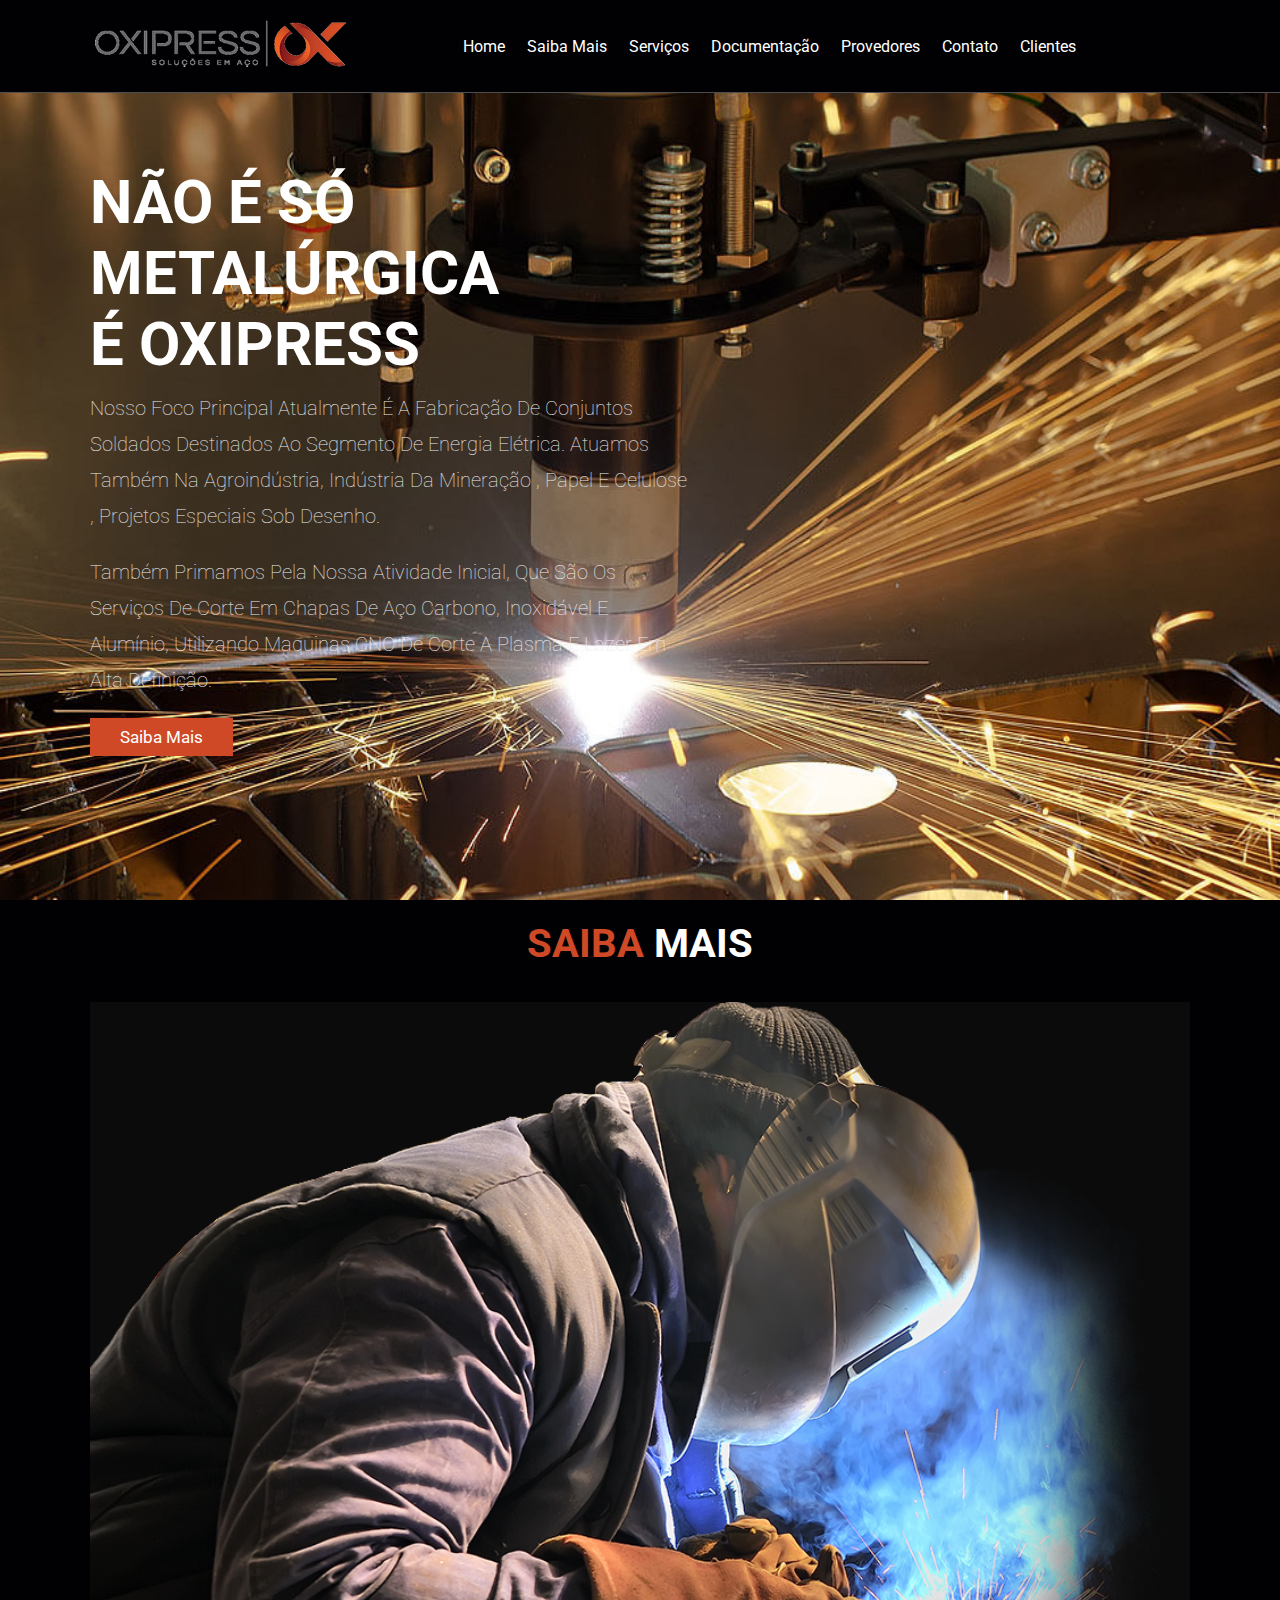
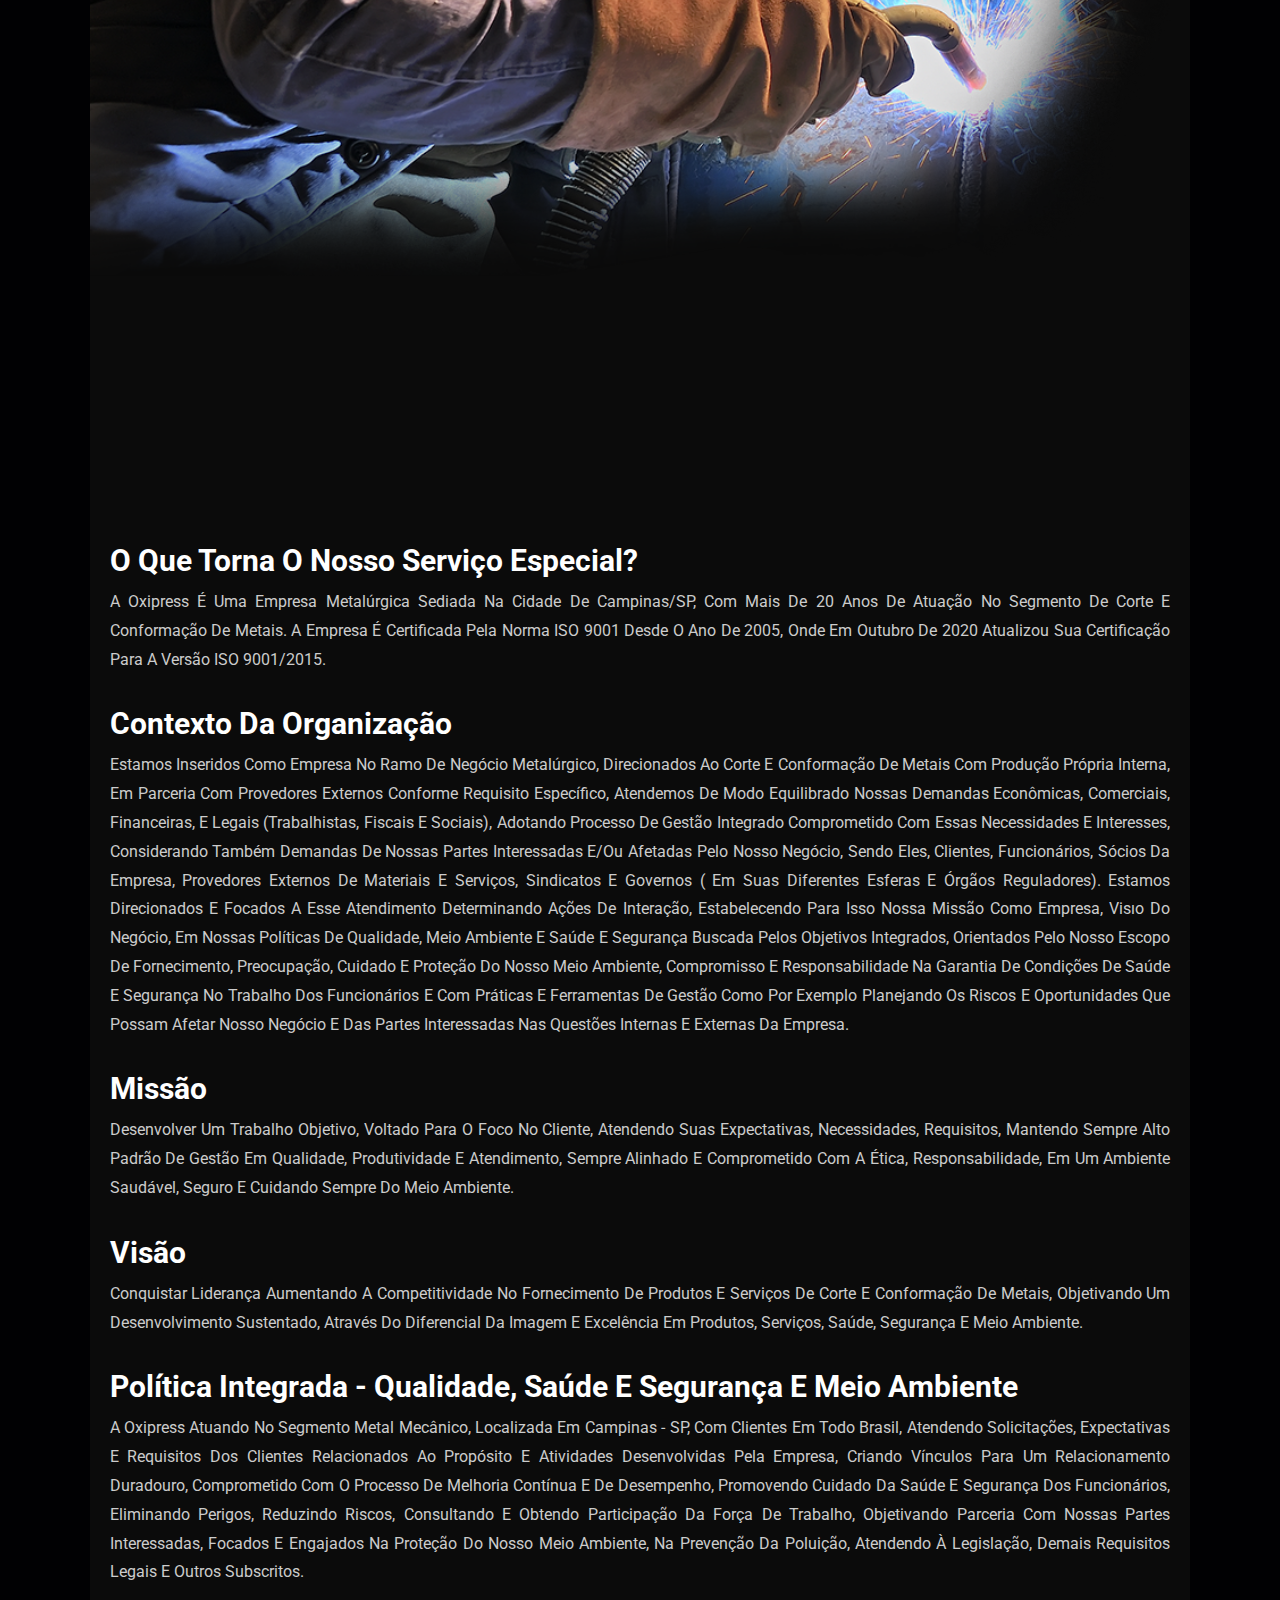
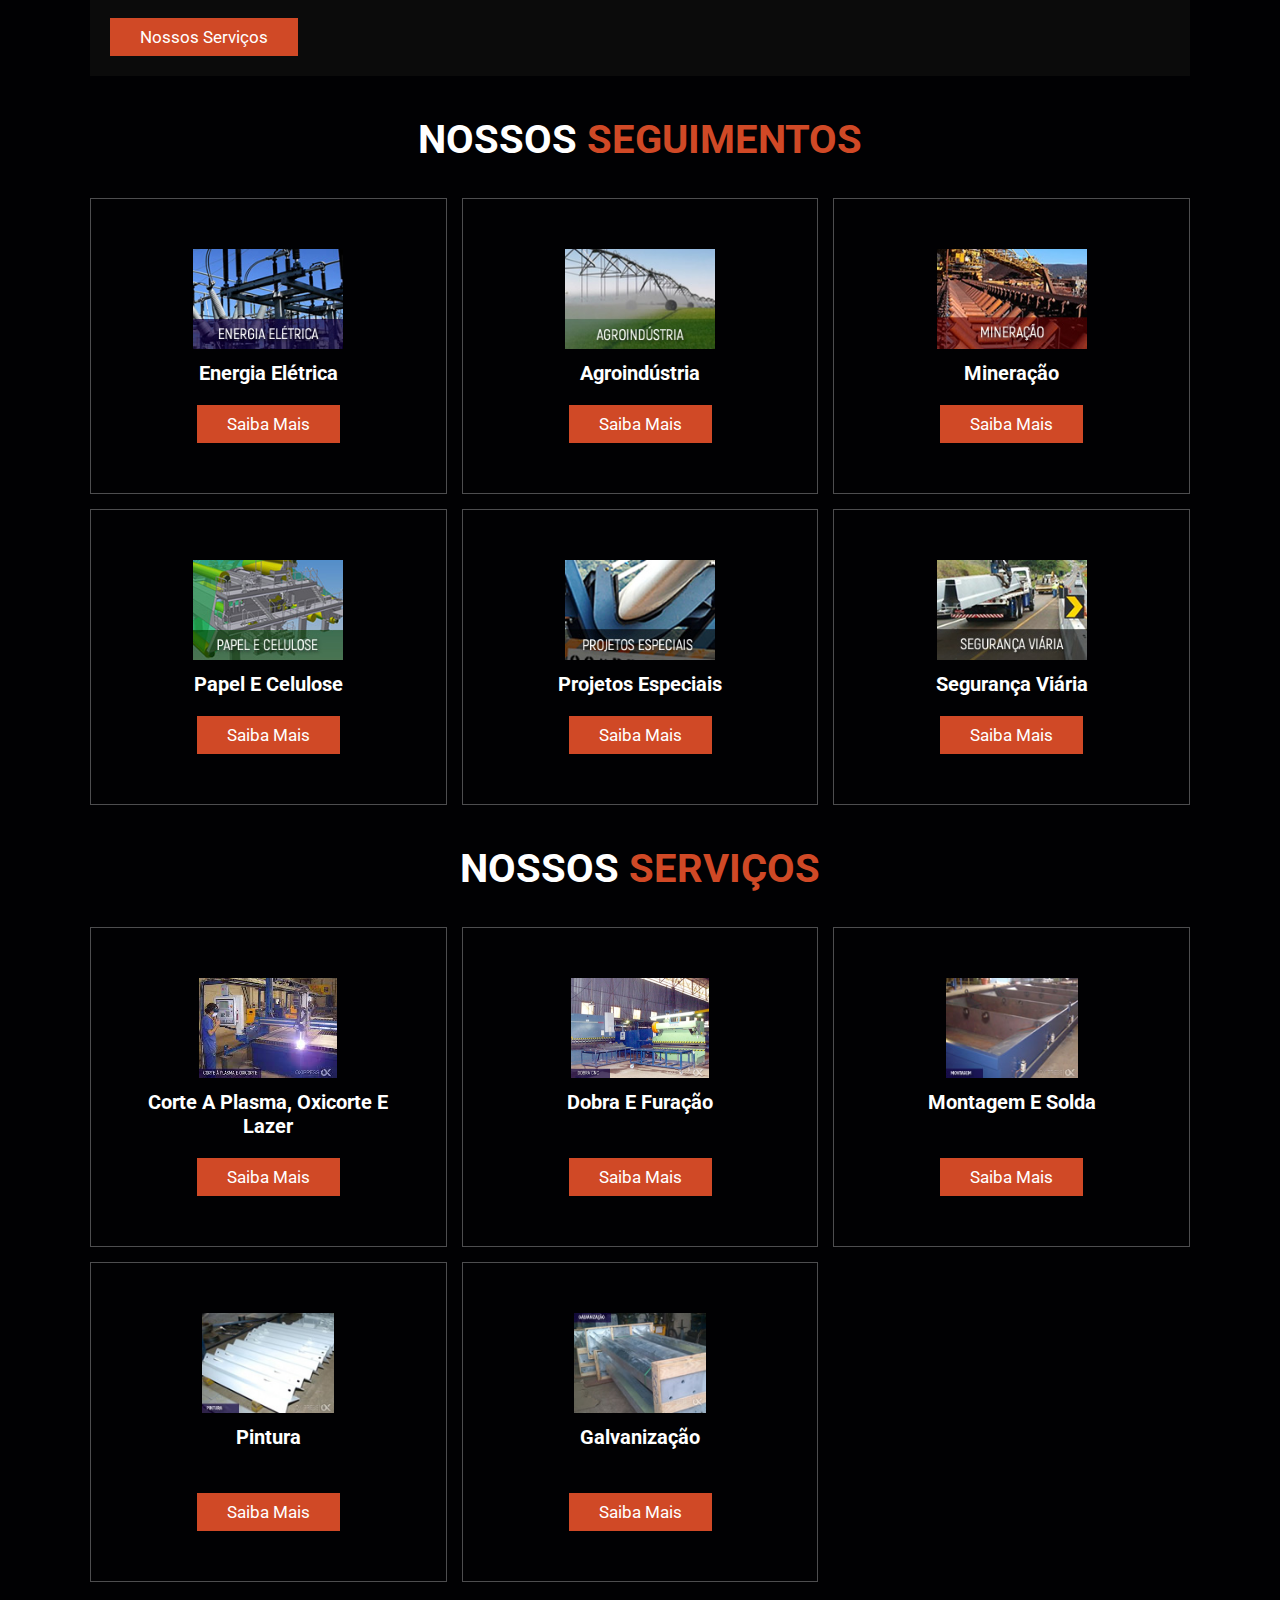
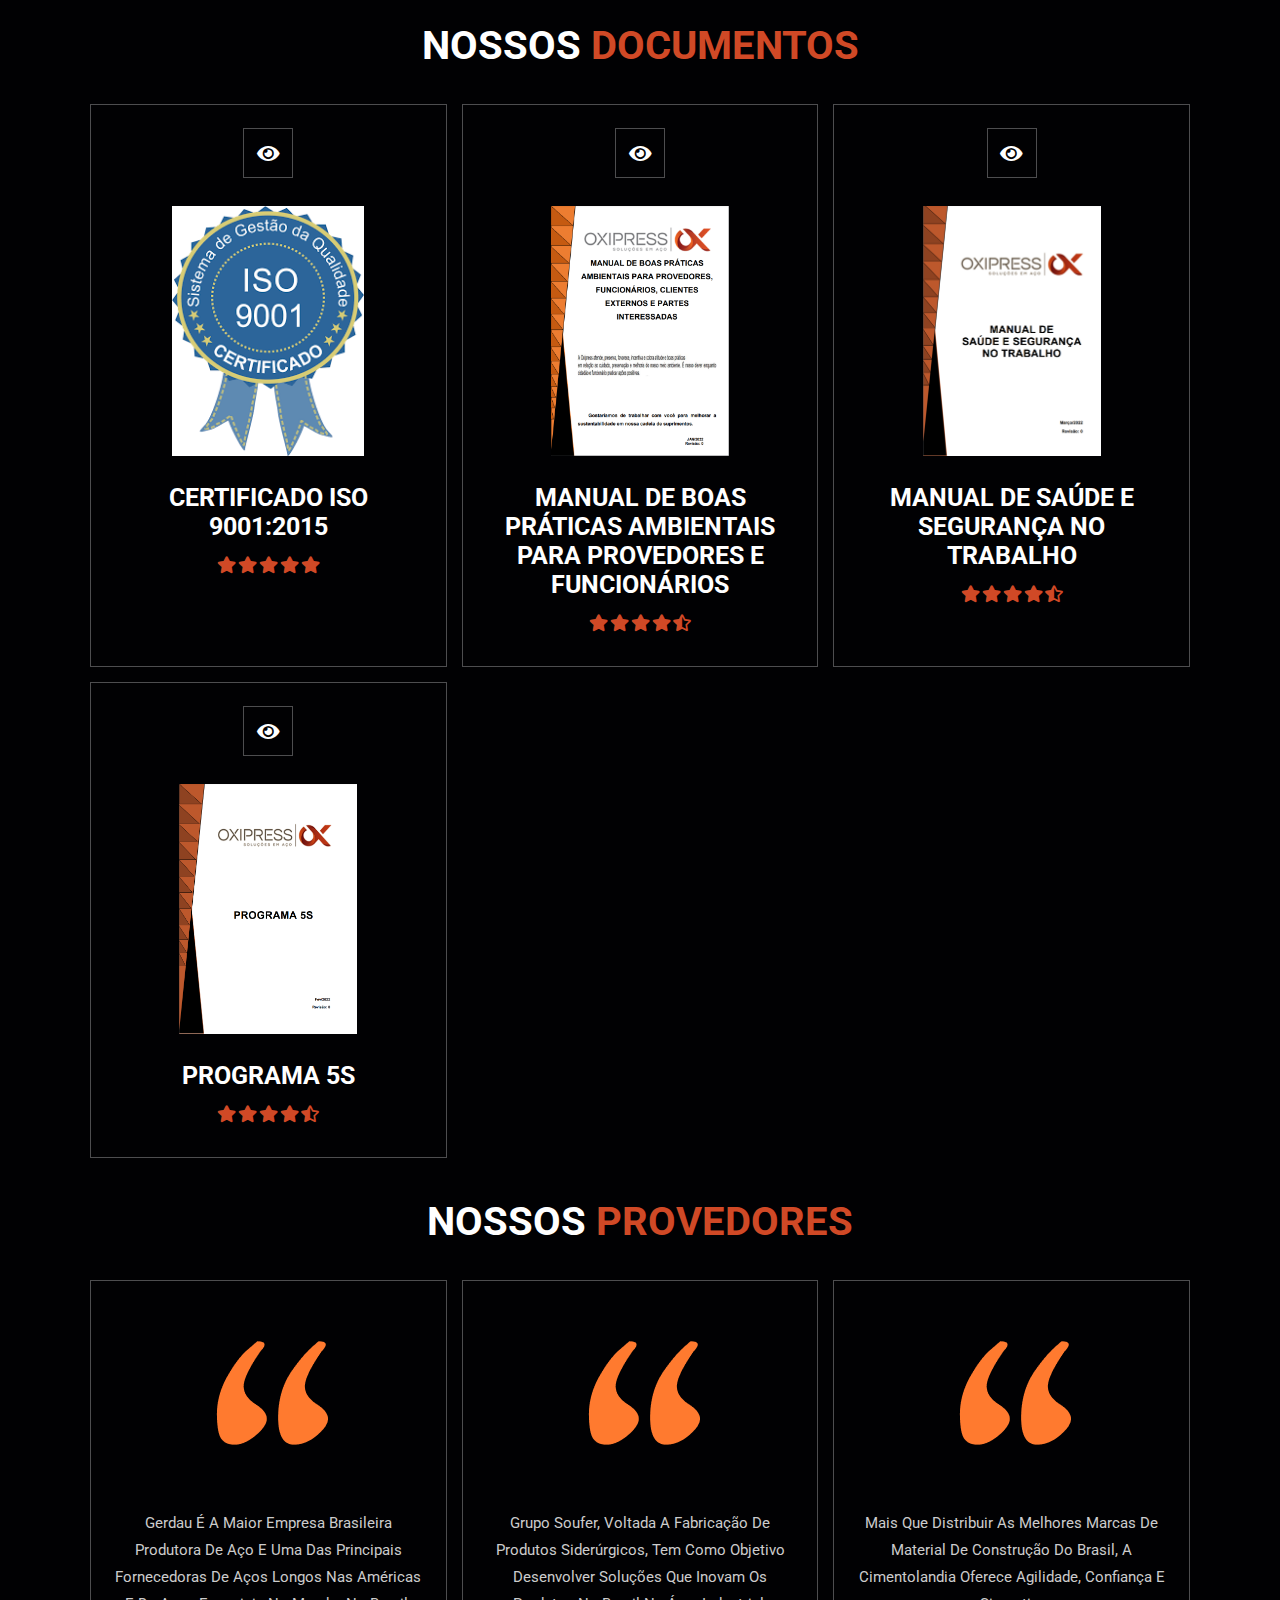
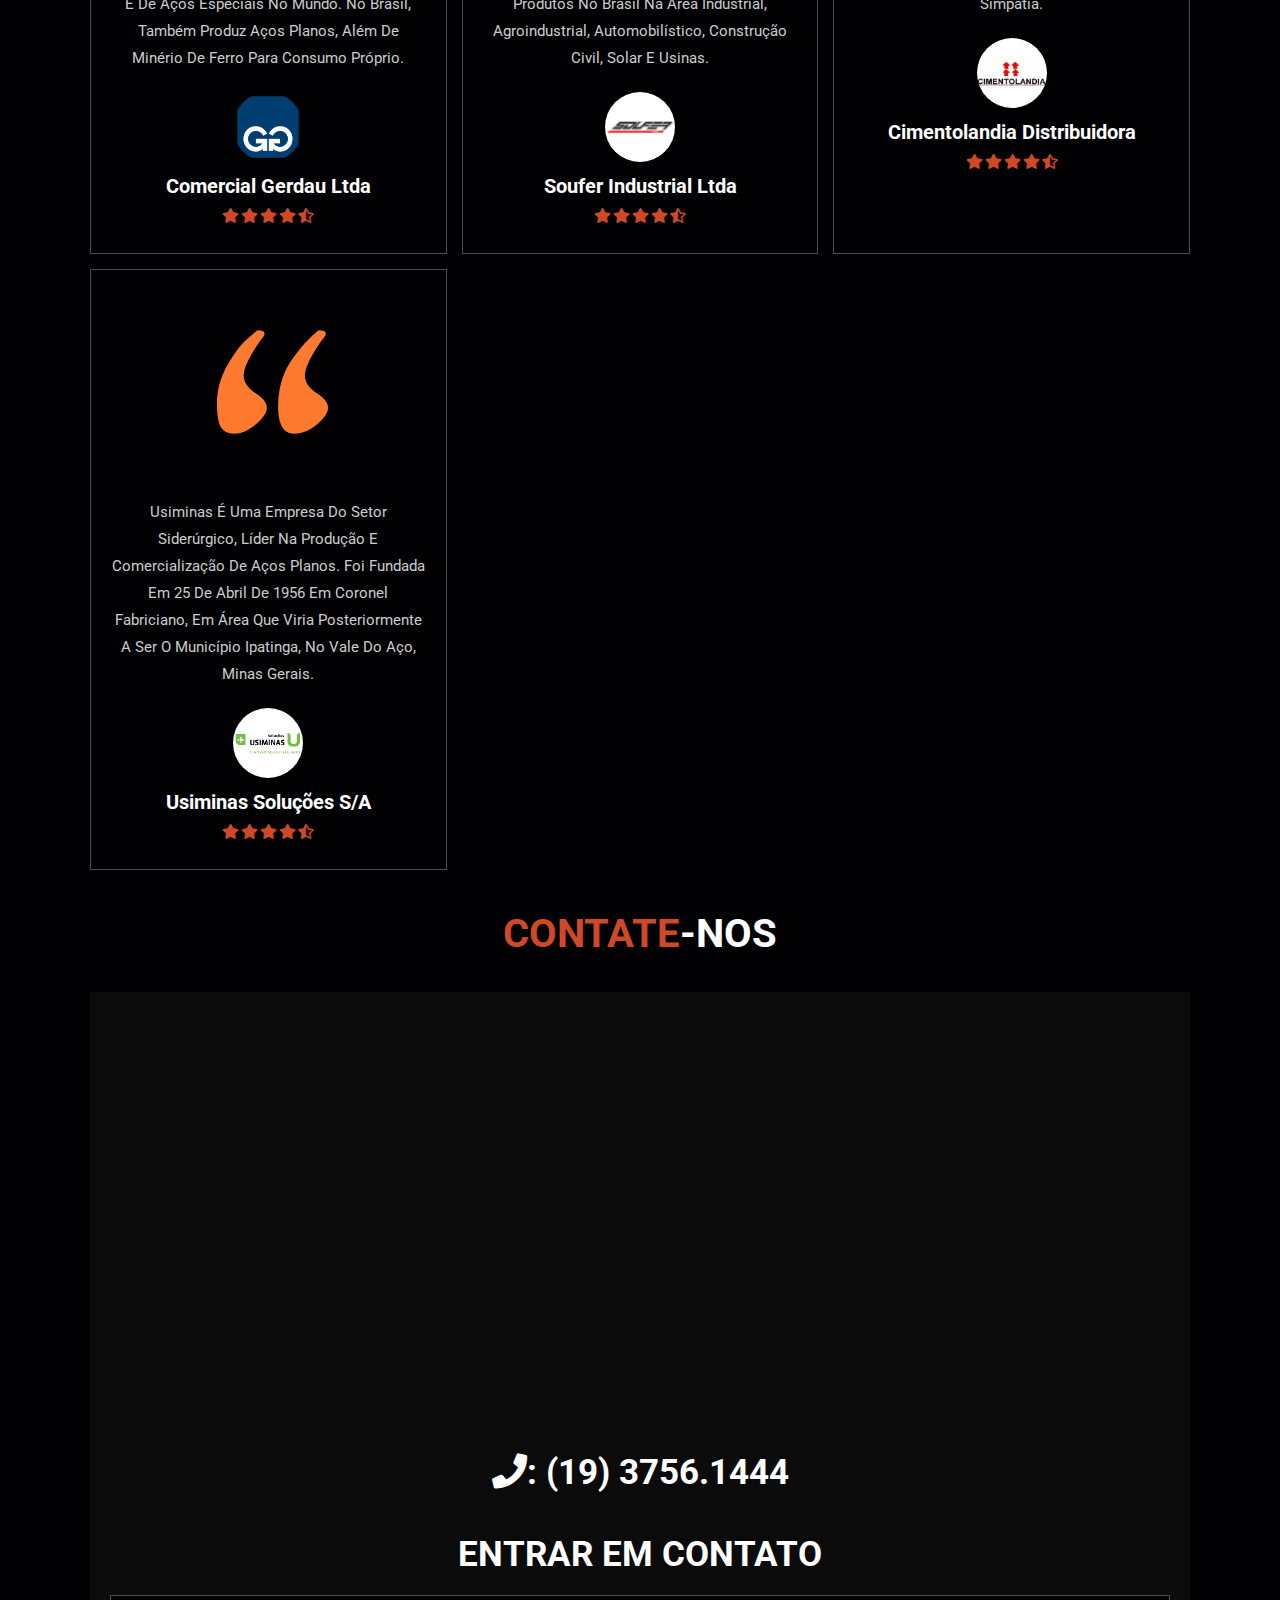
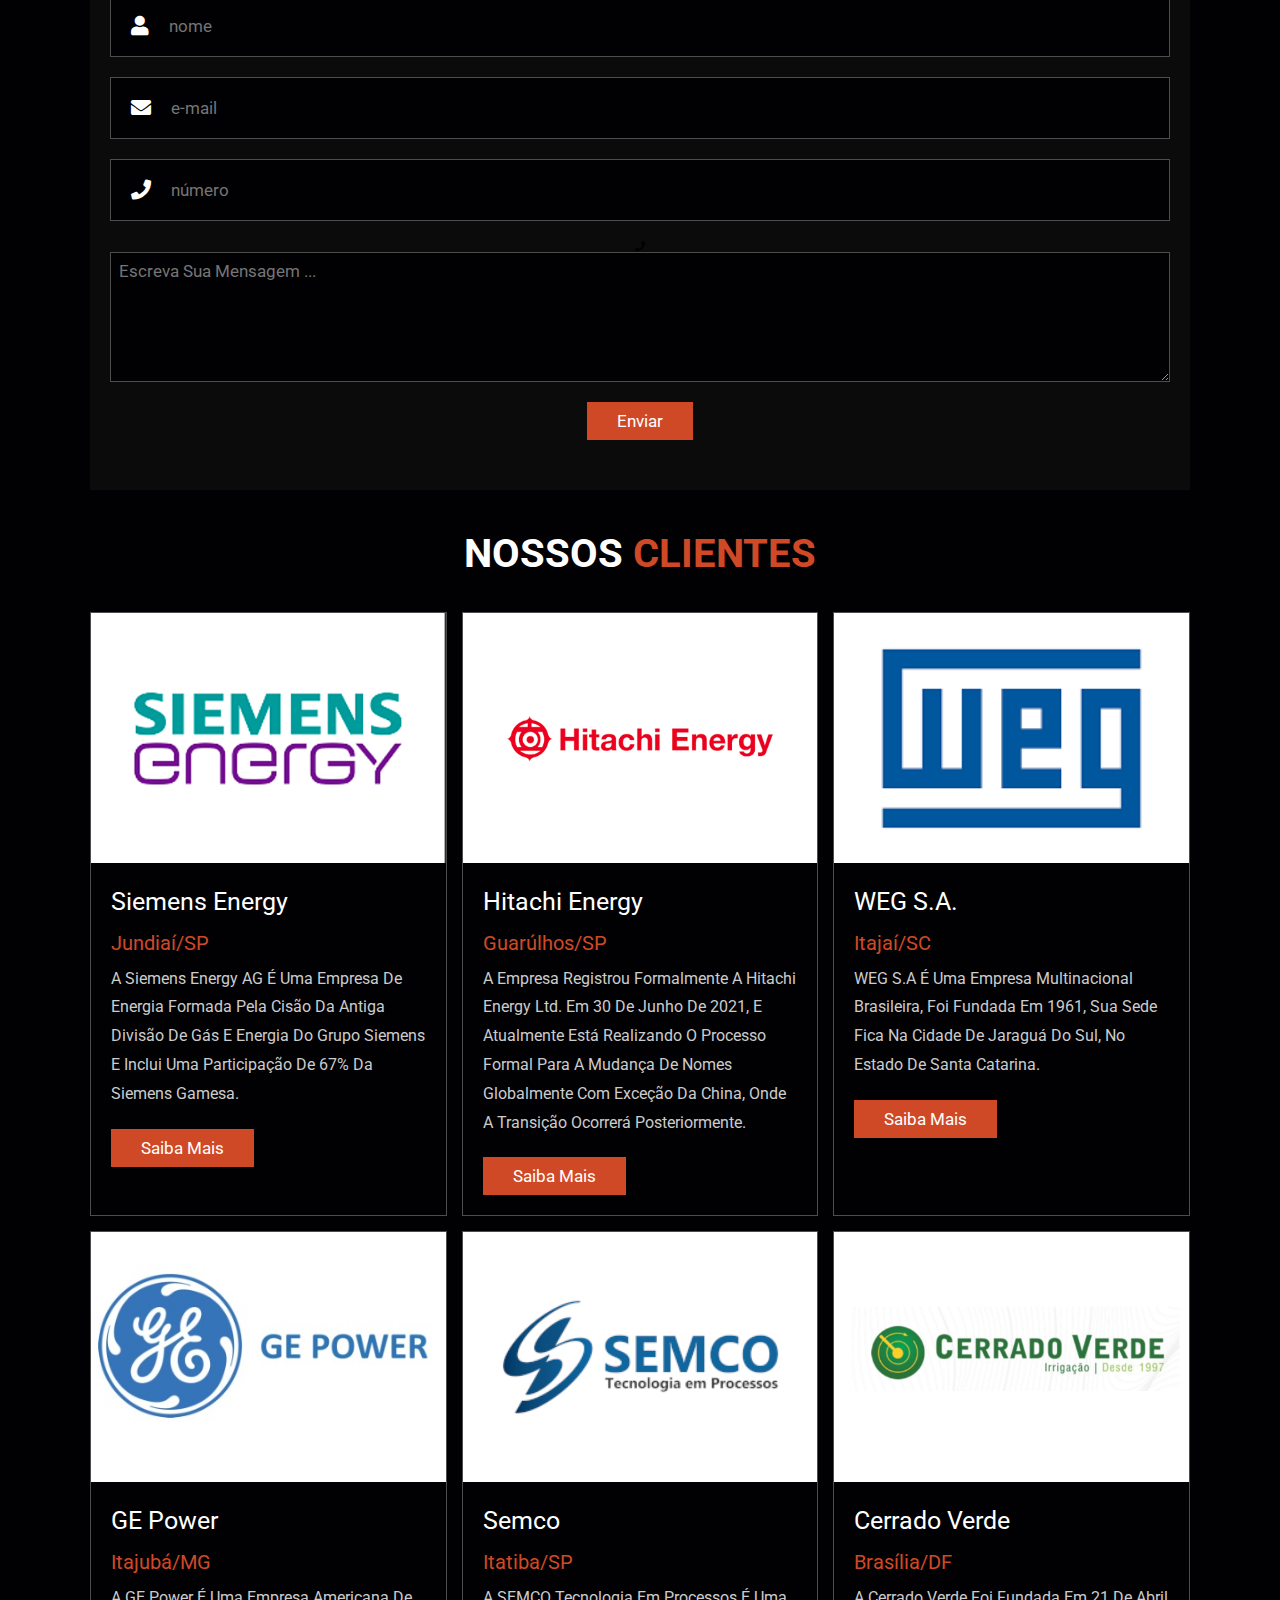
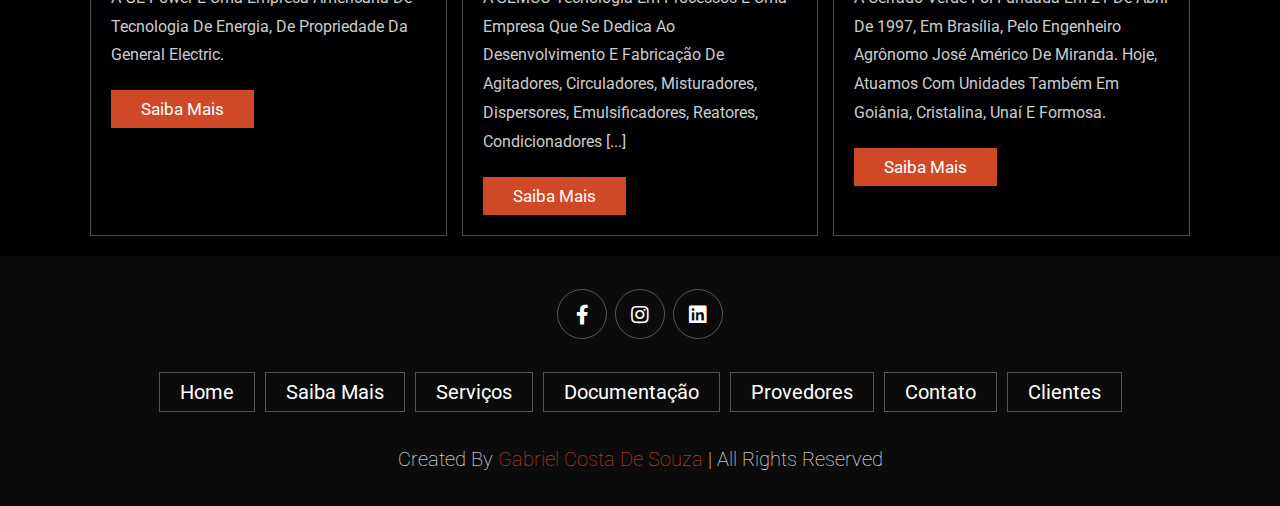
==== index.html @ e3422cf3 "Update index.html" ====
<!DOCTYPE html>
<html lang="pt-br">
<head>
    <meta charset="UTF-8">
    <meta http-equiv="X-UA-Compatible" content="IE=edge">
    <meta name="viewport" content="width=device-width, initial-scale=1.0">
    <title>Oxipress | Soluções em Aços</title>

    <!-- font awesome cdn link  -->
    <link rel="stylesheet" href="https://cdnjs.cloudflare.com/ajax/libs/font-awesome/5.15.4/css/all.min.css">

    <!-- custom css file link  -->
    <link rel="stylesheet" href="css/style.css">

    <!-- icon page -->
    <link rel="shortcut icon" type="image/x-icon" href="images/favicon.ico">
</head>
<body>
    
<!-- header section starts  -->
<header class="header">
    <a href="#home" class="logo">
        <img src="images/logo.png" alt="">
    </a>
    <nav class="navbar">
        <a href="#home">home</a>
        <a href="#about">saiba mais</a>
        <a href="#menu">serviços</a>
        <a href="#products">documentação</a>
        <a href="#review">provedores</a>
        <a href="#contact">contato</a>
        <a href="#blogs">clientes</a>
    </nav>
    <div class="icons">
        <div class="fas fa-bars" id="menu-btn"></div>
    </div>
</header>
<!-- header section ends -->

<!-- home section starts  -->
<section class="home" id="home">
    <div class="content">
        <br><br>
        <h3>Não é só metalúrgica<br>é Oxipress</h3>
        <p>Nosso foco principal atualmente é a fabricação de conjuntos soldados destinados ao segmento de Energia Elétrica. Atuamos também na agroindústria, indústria da mineração , papel e celulose , projetos especiais sob desenho.</p>
        <p>Também primamos pela nossa atividade inicial, que são os serviços de corte em chapas de aço carbono, inoxidável e alumínio, utilizando maquinas CNC de corte a plasma e lazer em alta definição.</p>
        <a href="#about" class="btn">Saiba mais</a>
    </div>
</section>
<!-- home section ends -->

<!-- about section starts  -->
<section class="about" id="about">
    <h1 class="heading"> <span>Saiba</span> mais </h1>
    <div class="row">
        <div class="image">
            <img src="images/about-img.jpeg" alt="">
        </div>
        <div class="content">
            <h3>o que torna o nosso serviço especial?</h3>
            <p>A Oxipress é uma empresa metalúrgica sediada na cidade de Campinas/SP, com mais de 20 anos de atuação no segmento de corte e conformação de metais. A empresa é certificada pela Norma ISO 9001 desde o ano de 2005, onde em Outubro de 2020 atualizou sua certificação para a versão ISO 9001/2015.</p>
            <br><br>
            <h3>Contexto da Organização</h3>
            <p>Estamos Inseridos Como Empresa No Ramo De Negócio Metalúrgico, Direcionados Ao Corte E Conformação De Metais Com Produção Própria Interna, Em Parceria Com Provedores Externos Conforme Requisito Específico, Atendemos De Modo Equilibrado Nossas Demandas Econômicas, Comerciais, Financeiras, E Legais (Trabalhistas, Fiscais E Sociais), Adotando Processo De Gestão Integrado Comprometido Com Essas Necessidades E Interesses, Considerando Também Demandas De Nossas Partes Interessadas E/Ou Afetadas Pelo Nosso Negócio, Sendo Eles, Clientes, Funcionários, Sócios Da Empresa, Provedores Externos De Materiais E Serviços, Sindicatos E Governos ( Em Suas Diferentes Esferas E Órgãos Reguladores). Estamos Direcionados E Focados A Esse Atendimento Determinando Ações De Interação, Estabelecendo Para Isso Nossa Missão Como Empresa, Visıo Do Negócio, Em Nossas Políticas De Qualidade, Meio Ambiente E Saúde E Segurança Buscada Pelos Objetivos Integrados, Orientados Pelo Nosso Escopo De Fornecimento, Preocupação, Cuidado E Proteção Do Nosso Meio Ambiente, Compromisso E Responsabilidade Na Garantia De Condições De Saúde E Segurança No Trabalho Dos Funcionários E Com Práticas E Ferramentas De Gestão Como Por Exemplo Planejando Os Riscos E Oportunidades Que Possam Afetar Nosso Negócio E Das Partes Interessadas Nas Questões Internas E Externas Da Empresa.</p>
            <br><br>
            <h3>Missão</h3>
            <p>Desenvolver um trabalho objetivo, voltado para o foco no cliente, atendendo suas expectativas, necessidades, requisitos, mantendo sempre alto padrão de gestão em qualidade, produtividade e atendimento, sempre alinhado e comprometido com a ética, responsabilidade, em um ambiente saudável, seguro e cuidando sempre do meio ambiente.</p>
            <br><br>
            <h3>Visão</h3>
            <p>Conquistar liderança aumentando a competitividade no fornecimento de produtos e serviços de corte e conformação de metais, objetivando um desenvolvimento sustentado, através do diferencial da imagem e excelência em produtos, serviços, saúde, segurança e meio ambiente.</p>
            <br><br>
            <h3>Política Integrada - Qualidade, Saúde e Segurança e Meio Ambiente</h3>
                <p>A Oxipress atuando no segmento metal mecânico, localizada em Campinas - SP, com clientes em todo Brasil, atendendo solicitações, expectativas e requisitos dos clientes relacionados ao propósito e atividades desenvolvidas pela empresa, criando vínculos para um relacionamento duradouro, comprometido com o processo de melhoria contínua e de desempenho, promovendo cuidado da Saúde e Segurança dos funcionários, eliminando perigos, reduzindo riscos, consultando e obtendo participação da força de trabalho, objetivando parceria com nossas Partes interessadas, focados e engajados na proteção do nosso meio ambiente, na prevenção da poluição, atendendo à legislação, demais requisitos legais e outros subscritos.</p>
            <br>
            <a href="#menu" class="btn">Nossos Serviços</a>
        </div>
    </div>
</section>
<!-- about section ends -->

<!-- menu section starts  -->
<section class="menu" id="">
    <h1 class="heading"> Nossos <span>Seguimentos</span> </h1>
    <div class="box-container">
        <div class="box">
            <img src="images/menu-1.png" alt="">
            <h3>Energia Elétrica</h3>
            <a href="./pages/seguimentos/energia-eletrica/index.html" class="btn">Saiba Mais</a>
        </div>
        <div class="box">
            <img src="images/menu-2.png" alt="">
            <h3>Agroindústria</h3>
            <a href="./pages/seguimentos/agroindustria/index.html" class="btn">Saiba Mais</a>
        </div>
        <div class="box">
            <img src="images/menu-3.png" alt="">
            <h3>Mineração</h3>
            <a href="./pages/seguimentos/mineracao/index.html" class="btn">Saiba Mais</a>
        </div>
        <div class="box">
            <img src="images/menu-4.png" alt="">
            <h3>Papel e Celulose</h3>
            <a href="./pages/seguimentos/papel-celulose/index.html" class="btn">Saiba Mais</a>
        </div>
        <div class="box">
            <img src="images/menu-5.png" alt="">
            <h3>Projetos Especiais</h3>
            <a href="./pages/seguimentos/projetos-especiais/index.html" class="btn">Saiba Mais</a>
        </div>
        <div class="box">
            <img src="images/menu-6.png" alt="">
            <h3>Segurança Viária</h3>
            <a href="./pages/seguimentos/segurança-viaria/index.html" class="btn">Saiba Mais</a>
        </div>
    </div>
</section>

<!-- menu section ends -->

<!-- menu section starts  -->
<section class="menu" id="menu">
    <h1 class="heading"> Nossos <span>Serviços</span> </h1>
    <div class="box-container">
        <div class="box">
            <img src="images/service-1.jpeg" alt="">
            <h3>Corte a Plasma, Oxicorte e Lazer</h3>
            <a href="./pages/serviços/cortes/index.html" class="btn">Saiba Mais</a>
        </div>
        <div class="box">
            <img src="images/service-2.jpeg" alt="">
            <h3>Dobra e Furação<br><br></h3>
            <a href="./pages/serviços/dobra-furacao/index.html" class="btn">Saiba Mais</a>
        </div>
        <div class="box">
            <img src="images/service-3.jpeg" alt="">
            <h3>Montagem e Solda<br><br></h3>
            <a href="./pages/serviços/montagem-solda/index.html" class="btn">Saiba Mais</a>
        </div>
        <div class="box">
            <img src="images/service-4.jpeg" alt="">
            <h3>Pintura<br><br></h3>
            <a href="./pages/serviços/pintura/index.html" class="btn">Saiba Mais</a>
        </div>
        <div class="box">
            <img src="images/service-5.jpeg" alt="">
            <h3>Galvanização<br><br></h3>
            <a href="./pages/serviços/galvanizacao/index.html" class="btn">Saiba Mais</a>
        </div>
    </div>
</section>

<!-- menu section ends -->

<section class="products" id="products">
    <h1 class="heading"> Nossos <span>Documentos</span> </h1>
    <div class="box-container">
        <div class="box">
            <div class="icons">
                <a href="./src/CERTIFICADO ISO 9001-2015.pdf" target="_blank" class="fas fa-eye"></a>
            </div>
            <div class="image">
                <img src="images/product-4.png" alt="">
            </div>
            <div class="content">
                <h3>CERTIFICADO ISO 9001:2015</h3>
                <div class="stars">
                    <i class="fas fa-star"></i>
                    <i class="fas fa-star"></i>
                    <i class="fas fa-star"></i>
                    <i class="fas fa-star"></i>
                    <i class="fas fa-star"></i>
                </div>
            </div>
        </div>
        <div class="box">
            <div class="icons">
                <a href="./src/MANUAL DE BOAS PRÁTICAS AMBIENTAIS PARA PROVEDORES E FUNCIONÁRIOS.PDF" target="_blank" class="fas fa-eye"></a>
            </div>
            <div class="image">
                <img src="images/product-1.png" alt="">
            </div>
            <div class="content">
                <h3>MANUAL DE BOAS PRÁTICAS AMBIENTAIS PARA PROVEDORES E FUNCIONÁRIOS</h3>
                <div class="stars">
                    <i class="fas fa-star"></i>
                    <i class="fas fa-star"></i>
                    <i class="fas fa-star"></i>
                    <i class="fas fa-star"></i>
                    <i class="fas fa-star-half-alt"></i>
                </div>
            </div>
        </div>
        <div class="box">
            <div class="icons">
                <a href="./src/MANUAL DE SAÚDE E SEGURANÇA NO TRABALHO.PDF" target="_blank" class="fas fa-eye"></a>
            </div>
            <div class="image">
                <img src="images/product-2.png" alt="">
            </div>
            <div class="content">
                <h3>MANUAL DE SAÚDE E SEGURANÇA NO TRABALHO</h3>
                <div class="stars">
                    <i class="fas fa-star"></i>
                    <i class="fas fa-star"></i>
                    <i class="fas fa-star"></i>
                    <i class="fas fa-star"></i>
                    <i class="fas fa-star-half-alt"></i>
                </div>
            </div>
        </div>
        <div class="box">
            <div class="icons">
                <a href="./src/PROGRAMA 5S.PDF" target="_blank" class="fas fa-eye"></a>
            </div>
            <div class="image">
                <img src="images/product-3.png" alt="">
            </div>
            <div class="content">
                <h3>PROGRAMA 5S</h3>
                <div class="stars">
                    <i class="fas fa-star"></i>
                    <i class="fas fa-star"></i>
                    <i class="fas fa-star"></i>
                    <i class="fas fa-star"></i>
                    <i class="fas fa-star-half-alt"></i>
                </div>
            </div>
        </div>
    </div>
</section>

<!-- review section starts  -->

<section class="review" id="review">
    <h1 class="heading"> Nossos <span>Provedores</span> </h1>
    <div class="box-container">
        <div class="box">
            <img src="images/quote-img.png" alt="" class="quote">
            <p>Gerdau é a maior empresa brasileira produtora de aço e uma das principais fornecedoras de aços longos nas américas e de aços especiais no mundo. No Brasil, também produz aços planos, além de minério de ferro para consumo próprio.</p>
            <a href="https://mais.gerdau.com.br/" target="_blank"><img  src="images/pic-1.png" class="user" alt=""></a>
            <a href="https://mais.gerdau.com.br/" target="_blank"><h3>comercial gerdau Ltda</h3></a>
            <div class="stars">
                <i class="fas fa-star"></i>
                <i class="fas fa-star"></i>
                <i class="fas fa-star"></i>
                <i class="fas fa-star"></i>
                <i class="fas fa-star-half-alt"></i>
            </div>
        </div>
        <div class="box">
            <img src="images/quote-img.png" alt="" class="quote">
            <p>Grupo Soufer, voltada a fabricação de produtos siderúrgicos, tem como objetivo desenvolver soluções que inovam os produtos no Brasil na área industrial, agroindustrial, automobilístico, construção civil, solar e usinas.</p>
            <a href="https://www.soufer.com.br/" target="_blank"><img src="images/pic-2.png" class="user" alt=""></a>
            <a href="https://www.soufer.com.br/" target="_blank"><h3>Soufer Industrial Ltda</h3></a>
            <div class="stars">
                <i class="fas fa-star"></i>
                <i class="fas fa-star"></i>
                <i class="fas fa-star"></i>
                <i class="fas fa-star"></i>
                <i class="fas fa-star-half-alt"></i>
            </div>
        </div>
        <div class="box">
            <img src="images/quote-img.png" alt="" class="quote">
            <p>Mais que distribuir as melhores marcas de material de construção do Brasil, a Cimentolandia oferece agilidade, confiança e simpatia.</p>
            <a href="https://www.cimentolandia.com.br/" target="_blank"><img src="images/pic-3.png" class="user" alt=""></a>
            <a href="https://www.cimentolandia.com.br/" target="_blank"><h3>Cimentolandia Distribuidora</h3></a>
            <div class="stars">
                <i class="fas fa-star"></i>
                <i class="fas fa-star"></i>
                <i class="fas fa-star"></i>
                <i class="fas fa-star"></i>
                <i class="fas fa-star-half-alt"></i>
            </div>
        </div>
        <div class="box">
            <img src="images/quote-img.png" alt="" class="quote">
            <p>Usiminas é uma empresa do setor siderúrgico, líder na produção e comercialização de aços planos. Foi fundada em 25 de abril de 1956 em Coronel Fabriciano, em área que viria posteriormente a ser o município Ipatinga, no Vale do Aço, Minas Gerais.</p>
            <a href="https://maissolucoes.usiminas.com/" target="_blank"><img src="images/pic-4.png" class="user" alt=""></a>
            <a href="https://maissolucoes.usiminas.com/" target="_blank"><h3>Usiminas Soluções S/A</h3></a>
            <div class="stars">
                <i class="fas fa-star"></i>
                <i class="fas fa-star"></i>
                <i class="fas fa-star"></i>
                <i class="fas fa-star"></i>
                <i class="fas fa-star-half-alt"></i>
            </div>
        </div>
    </div>
</section>
<!-- review section ends -->

<!-- contact section starts  -->
<section class="contact" id="contact">
    <h1 class="heading"><span>contate</span>-nos</h1>
    <div class="row">
        <iframe src="https://www.google.com/maps/embed?pb=!1m14!1m8!1m3!1d14707.470631355618!2d-47.0557387!3d-22.8443853!3m2!1i1024!2i768!4f13.1!3m3!1m2!1s0x0%3A0x7d245ce27611ceb1!2sOxipress+Corte+A%C3%A7o!5e0!3m2!1spt-BR!2sbr!4v1509716866413" width="100%" height="400" frameborder="0" style="border:0" allowfullscreen=""></iframe>
        <form action="https://formsubmit.co/vendas@oxipress.com.br" method="post">
            <h3><i class="fas fa-phone"></i>: <span>(19) 3756.1444</span><br><hr><br></h3>

            <h3>entrar em <span>CONTATO</span></h3>
            <div class="inputBox">
                <span class="fas fa-user"></span>
                <input type="text" placeholder="nome" required>
            </div>
            <div class="inputBox">
                <span class="fas fa-envelope"></span>
                <input type="text" placeholder="e-mail" required>
            </div>
            <div class="inputBox">
                <span class="fas fa-phone"></span>
                <input type="number" placeholder="número" required>
            </div>
            <div class="textBox">
                <span class="fas fa-phone"></span>
                <textarea name="message" placeholder="escreva sua mensagem ..."></textarea>
            </div>
            <input type="submit" value="enviar" class="btn">
        </form>
    </div>
</section>
<!-- contact section ends -->

<!-- blogs section starts  -->
<section class="blogs" id="blogs">
    <h1 class="heading"> Nossos <span>Clientes</span> </h1>
    <div class="box-container">

        <div class="box">
            <div class="image">
                <img src="images/blog-1.jpeg" alt="">
            </div>
            <div class="content">
                <a href="https://www.siemens-energy.com/global/en.html?gclid=EAIaIQobChMIiN2IjoiB-gIVbBXUAR0iKQRhEAAYASAAEgKbCPD_BwE" class="title">Siemens Energy</a>
                <span>Jundiaí/SP</span>
                <p>A Siemens Energy AG é uma empresa de energia formada pela cisão da antiga divisão de Gás e Energia do Grupo Siemens e inclui uma participação de 67% da Siemens Gamesa.</p>
                <a href="https://www.siemens-energy.com/global/en.html?gclid=EAIaIQobChMIiN2IjoiB-gIVbBXUAR0iKQRhEAAYASAAEgKbCPD_BwE" target="_blank" class="btn">Saiba Mais</a>
            </div>
        </div>
        <div class="box">
            <div class="image">
                <img src="images/blog-2.jpeg" alt="">
            </div>
            <div class="content">
                <a href="https://www.hitachienergy.com/br/pt" class="title">hitachi Energy</a>
                <span>Guarúlhos/SP</span>
                <p>A empresa registrou formalmente a Hitachi Energy Ltd. em 30 de junho de 2021, e atualmente está realizando o processo formal para a mudança de nomes globalmente com exceção da China, onde a transição ocorrerá posteriormente.</p>
                <a href="https://www.hitachienergy.com/br/pt" target="_blank" class="btn">Saiba Mais</a>
            </div>
        </div>
        <div class="box">
            <div class="image">
                <img src="images/blog-3.jpeg" alt="">
            </div>
            <div class="content">
                <a href="https://www.weg.net/institutional/BR/pt/solutions/digital-solutions/solutions" class="title">WEG S.A.</a>
                <span>Itajaí/SC</span>
                <p>WEG S.A é uma empresa multinacional brasileira, foi fundada em 1961, sua sede fica na cidade de Jaraguá do Sul, no estado de Santa Catarina.</p>
                <a href="https://www.weg.net/institutional/BR/pt/solutions/digital-solutions/solutions" target="_blank" class="btn">Saiba Mais</a>
            </div>
        </div>
        <div class="box">
            <div class="image">
                <img src="images/blog-4.jpeg" alt="">
            </div>
            <div class="content">
                <a href="https://www.ge.com/br/" class="title">GE Power</a>
                <span>Itajubá/MG</span>
                <p>A GE Power é uma empresa americana de tecnologia de energia, de propriedade da General Electric.</p>
                <a href="https://www.ge.com/br/" target="_blank" class="btn">Saiba Mais</a>
            </div>
        </div>
        <div class="box">
            <div class="image">
                <img src="images/blog-5.jpeg" alt="">
            </div>
            <div class="content">
                <a href="https://semcoequipamentos.com.br/" class="title">Semco</a>
                <span>Itatiba/SP</span>
                <p>A SEMCO Tecnologia em Processos é uma empresa que se dedica ao desenvolvimento e fabricação de agitadores, circuladores, misturadores, dispersores, emulsificadores, reatores, condicionadores [...]</p>
                <a href="https://semcoequipamentos.com.br/" target="_blank" class="btn">Saiba Mais</a>
            </div>
        </div>
        <div class="box">
            <div class="image">
                <img src="images/blog-6.jpeg" alt="">
            </div>
            <div class="content">
                <a href="https://cerradoverde.com.br/" class="title">Cerrado Verde</a>
                <span>Brasília/DF</span>
                <p>A Cerrado Verde foi fundada em 21 de abril de 1997, em Brasília, pelo Engenheiro Agrônomo José Américo de Miranda. Hoje, atuamos com unidades também em Goiânia, Cristalina, Unaí e Formosa.</p>
                <a href="https://cerradoverde.com.br/" target="_blank" class="btn">Saiba Mais</a>
            </div>
        </div>
    </div>
</section>
<!-- blogs section ends -->

<!-- footer section starts  -->
<section class="footer">
    <div class="share">
        <a href="https://www.facebook.com/pages/Oxipress-Corte-em-A%C3%A7o-Ltda/260396534301637" target="_blank" class="fab fa-facebook-f"></a>
        <a href="https://instagram.com/oxipress_?igshid=YmMyMTA2M2Y=" target="_blank" class="fab fa-instagram"></a>
        <a href="https://br.linkedin.com/company/oxipress-corte-em-a%C3%A7o" target="_blank" class="fab fa-linkedin"></a>
    </div>
    <div class="links">
        <a href="#home">home</a>
        <a href="#about">saiba mais</a>
        <a href="#menu">serviços</a>
        <a href="#products">documentação</a>
        <a href="#review">provedores</a>
        <a href="#contact">contato</a>
        <a href="#blogs">clientes</a>
    </div>
    <div class="credit">created by <span>Gabriel Costa de Souza</span> | all rights reserved</div>
</section>
<!-- footer section ends -->

<!-- custom js file link  -->
<script src="js/script.js"></script>
</body>
</html>
---- css/style.css ----
@import url('https://fonts.googleapis.com/css2?family=Roboto:wght@100;300;400;500;700&display=swap');

:root{
    --main-color:#d04926;
    --black:#0b0b0b;
    --bg:#010103;
    --border:.1rem solid rgba(255,255,255,.3);
}

*{
    font-family: 'Roboto', sans-serif;
    margin:0; padding:0;
    box-sizing: border-box;
    outline: none; border:none;
    text-decoration: none;
    text-transform: capitalize;
    transition: .2s linear;
}

html{
    font-size: 62.5%;
    overflow-x: hidden;
    scroll-padding-top: 9rem;
    scroll-behavior: smooth;
}

html::-webkit-scrollbar{
    width: .8rem;
}

html::-webkit-scrollbar-track{
    background: transparent;
}

html::-webkit-scrollbar-thumb{
    background: #fff;
    border-radius: 5rem;
}

body{
    background: var(--bg);
}

section{
    padding:2rem 7%;
}

.heading{
    text-align: center;
    color:#fff;
    text-transform: uppercase;
    padding-bottom: 3.5rem;
    font-size: 4rem;
}

.heading span{
    color:var(--main-color);
    text-transform: uppercase;
}

.btn{
    margin-top: 1rem;
    display: inline-block;
    padding:.9rem 3rem;
    font-size: 1.7rem;
    color:#fff;
    background: var(--main-color);
    cursor: pointer;
}

.btn:hover{
    letter-spacing: .2rem;
}

.header{
    background: var(--bg);
    display: flex;
    align-items: center;
    justify-content: space-between;
    padding:1.5rem 7%;
    border-bottom: var(--border);
    position: fixed;
    top:0; left: 0; right: 0;
    z-index: 1000;
}

.header .logo img{
    height: 6rem;
}

.header .navbar a{
    margin:0 1rem;
    font-size: 1.6rem;
    color:#fff;
}

.header .navbar a:hover{
    color:var(--main-color);
    border-bottom: .1rem solid var(--main-color);
    padding-bottom: .5rem;
}

.header .icons div{
    color:#fff;
    cursor: pointer;
    font-size: 2.5rem;
    margin-left: 2rem;
}

.header .icons div:hover{
    color:var(--main-color);
}

#menu-btn{
    display: none;
}

.header .search-form{
    position: absolute;
    top:115%; right: 7%;
    background: #fff;
    width: 50rem;
    height: 5rem;
    display: flex;
    align-items: center;
    transform: scaleY(0);
    transform-origin: top;
}

.header .search-form.active{
    transform: scaleY(1);
}

.header .search-form input{
    height: 100%;
    width: 100%;
    font-size: 1.6rem;
    color:var(--black);
    padding:1rem;
    text-transform: none;
}

.header .search-form label{
    cursor: pointer;
    font-size: 2.2rem;
    margin-right: 1.5rem;
    color:var(--black);
}

.header .search-form label:hover{
    color:var(--main-color);
}

.header .cart-items-container{
    position: absolute;
    top:100%; right: -100%;
    height: calc(100vh - 9.5rem);
    width: 35rem;
    background: #fff;
    padding:0 1.5rem;
}

.header .cart-items-container.active{
    right: 0;
}

.header .cart-items-container .cart-item{
    position: relative;
    margin:2rem 0;
    display: flex;
    align-items: center;
    gap:1.5rem;
}

.header .cart-items-container .cart-item .fa-times{
    position: absolute;
    top:1rem; right: 1rem;
    font-size: 2rem;
    cursor: pointer;
    color: var(--black);
}

.header .cart-items-container .cart-item .fa-times:hover{
    color:var(--main-color);
}

.header .cart-items-container .cart-item img{
    height: 7rem;
}

.header .cart-items-container .cart-item .content h3{
    font-size: 2rem;
    color:var(--black);
    padding-bottom: .5rem;
}

.header .cart-items-container .cart-item .content .price{
    font-size: 1.5rem;
    color:var(--main-color);
}

.header .cart-items-container .btn{
    width: 100%;
    text-align: center;
}

.home{
    min-height: 100vh;
    display: flex;
    align-items: center;
    background:url(../images/home-img.jpeg) no-repeat;
    background-size: cover;
    background-position: center;
}

.home .content{
    max-width: 60rem;
}

.home .content h3{
    font-size: 6rem;
    text-transform: uppercase;
    color:#fff;
}

.home .content p{
    font-size: 2rem;
    font-weight: lighter;
    line-height: 1.8;
    padding:1rem 0;
    color:#eee;
}

.about .row{
    display: flex;
    align-items: center;
    background:var(--black);
    flex-wrap: wrap;
}

.about .row .image{
    flex:1 1 85rem;
}

.about .row .image img{
    width: 100%;
}
.about .row .content{
    flex:1 1 45rem;
    padding:2rem;
}

.about .row .content h3{
    font-size: 3rem;
    color:#fff;
}

.about .row .content p{
    font-size: 1.6rem;
    color:#ccc;
    padding:1rem 0;
    line-height: 1.8;
    text-align: justify;
}

.menu .box-container{
    display: grid;
    grid-template-columns: repeat(auto-fit, minmax(30rem, 1fr));
    gap:1.5rem;
}

.menu .box-container .box{
    padding:5rem;
    text-align: center;
    border:var(--border);    
}

.menu .box-container .box img{
    height: 10rem;
}

.menu .box-container .box h3{
    color: #fff;
    font-size: 2rem;
    padding:1rem 0;
}

.menu .box-container .box .price{
    color: #fff;
    font-size: 2.5rem;
    padding:.5rem 0;
}

.menu .box-container .box .price span{
    font-size: 1.5rem;
    text-decoration: line-through;
    font-weight: lighter;
}

.menu .box-container .box:hover{
    background:#fff;
}

.menu .box-container .box:hover > *{
    color:var(--black);
}

.products .box-container{
    display: grid;
    grid-template-columns: repeat(auto-fit, minmax(30rem, 1fr));
    gap:1.5rem;
}

.products .box-container .box{
    text-align: center;
    border:var(--border);
    padding: 2rem;
}

.products .box-container .box .icons a{
    height: 5rem;
    width: 5rem;
    line-height: 5rem;
    font-size: 2rem;
    border:var(--border);
    color:#fff;
    margin:.3rem;
}

.products .box-container .box .icons a:hover{
    background:var(--main-color);
}

.products .box-container .box .image{
    padding: 2.5rem 0;
}

.products .box-container .box .image img{
    height: 25rem;
}

.products .box-container .box .content h3{
    color:#fff;
    font-size: 2.5rem;
}

.products .box-container .box .content .stars{
    padding: 1.5rem;
}

.products .box-container .box .content .stars i{
    font-size: 1.7rem;
    color: var(--main-color);
}

.products .box-container .box .content .price{
    color:#fff;
    font-size: 2.5rem;
}

.products .box-container .box .content .price span{
    text-decoration: line-through;
    font-weight: lighter;
    font-size: 1.5rem;
}

.review .box-container{
    display: grid;
    grid-template-columns: repeat(auto-fit, minmax(30rem, 1fr));
    gap:1.5rem;
}

.review .box-container .box{
    border:var(--border);
    text-align: center;
    padding:3rem 2rem;
}

.review .box-container .box p{
    font-size: 1.5rem;
    line-height: 1.8;
    color:#ccc;
    padding:2rem 0;
}

.review .box-container .box .user{
    height: 7rem;
    width: 7rem;
    border-radius: 50%;
    object-fit: cover;
}

.review .box-container .box h3{
    padding:1rem 0;
    font-size: 2rem;
    color:#fff;
}

.review .box-container .box .stars i{
    font-size: 1.5rem;
    color:var(--main-color);
}

.contact .row{
    display: flex;
    background:var(--black);
    flex-wrap: wrap;
    gap:1rem;
}

.contact .row .map{
    flex:1 1 45rem;
    width: 100%;
    object-fit: cover;
}

.contact .row form{
    flex:1 1 45rem;
    padding:5rem 2rem;
    text-align: center;
}

.contact .row form h3{
    text-transform: uppercase;
    font-size: 3.5rem;
    color:#fff;
}

.contact .row form .inputBox{
    display: flex;
    align-items: center;
    margin-top: 2rem;
    margin-bottom: 2rem;
    background:var(--bg);
    border:var(--border);
}

.contact .row form .inputBox span{
    color:#fff;
    font-size: 2rem;
    padding-left: 2rem;
}

.contact .row form .inputBox input{
    width: 100%;
    padding:2rem;
    font-size: 1.7rem;
    color:#fff;
    text-transform: none;
    background:none;
}

.contact .row form .textBox textarea{
    display: block;
    width: 100%;
    padding: 0.8rem;
    font-size: 1.7rem;
    margin-bottom: 1rem;
    border: 1px solid transparent;
    background:var(--bg);
    border:var(--border);   
    min-height: 13rem;
    resize: vertical;
    color: #fff;
}

.blogs .box-container{
    display: grid;
    grid-template-columns: repeat(auto-fit, minmax(30rem, 1fr));
    gap:1.5rem;
}

.blogs .box-container .box{
    border:var(--border);    
}

.blogs .box-container .box .image{
    height: 25rem;
    overflow:hidden;
    width: 100%;
}

.blogs .box-container .box .image img{
    height: 100%;
    object-fit: cover;
    width: 100%;
}

.blogs .box-container .box:hover .image img{
    transform: scale(1.2);
}

.blogs .box-container .box .content{
    padding:2rem;
}

.blogs .box-container .box .content .title{
    font-size: 2.5rem;
    line-height: 1.5;
    color:#fff;
}

.blogs .box-container .box .content .title:hover{
    color:var(--main-color);
}

.blogs .box-container .box .content span{
    color:var(--main-color);
    display: block;
    padding-top: 1rem;
    font-size: 2rem;
}

.blogs .box-container .box .content p{
    font-size: 1.6rem;
    line-height: 1.8;
    color:#ccc;
    padding:1rem 0;
}

.footer{
    background:var(--black);
    text-align: center;
}

.footer .share{
    padding:1rem 0;
}

.footer .share a{
    height: 5rem;
    width: 5rem;
    line-height: 5rem;
    font-size: 2rem;
    color:#fff;
    border:var(--border);
    margin:.3rem;
    border-radius: 50%;
}

.footer .share a:hover{
    background-color: var(--main-color);
}

.footer .links{
    display: flex;
    justify-content: center;
    flex-wrap: wrap;
    padding:2rem 0;
    gap:1rem;
}

.footer .links a{
    padding:.7rem 2rem;
    color:#fff;
    border:var(--border);
    font-size: 2rem;
}

.footer .links a:hover{
    background:var(--main-color);
}

.footer .credit{
    font-size: 2rem;
    color:#fff;
    font-weight: lighter;
    padding:1.5rem;
}

.footer .credit span{
    color:var(--main-color);
}













/* media queries  */
@media (max-width:1046px){

    html{
        font-size: 55%;
    }

    .header{
        padding:1.5rem 2rem;
    }

    section{
        padding:2rem;
    }

}

@media (max-width:827px){

    #menu-btn{
        display: inline-block;
    }

    .header .navbar{
        position: absolute;
        top:100%; right: -100%;
        background: #fff;
        width: 30rem;
        height: calc(100vh - 9.5rem);
    }

    .header .navbar.active{
        right:0;
    }

    .header .navbar a{
        color:var(--black);
        display: block;
        margin:1.5rem;
        padding:.5rem;
        font-size: 2rem;
    }

    .header .search-form{
        width: 90%;
        right: 2rem;
    }

    .home{
        background-position: left;
        justify-content: center;
        text-align: center;
    }

    .home .content h3{
        font-size: 4.5rem;
    }

    .home .content p{
        font-size: 1.5rem;
    }

}

@media (max-width:450px){

    html{
        font-size: 50%;
    }

}
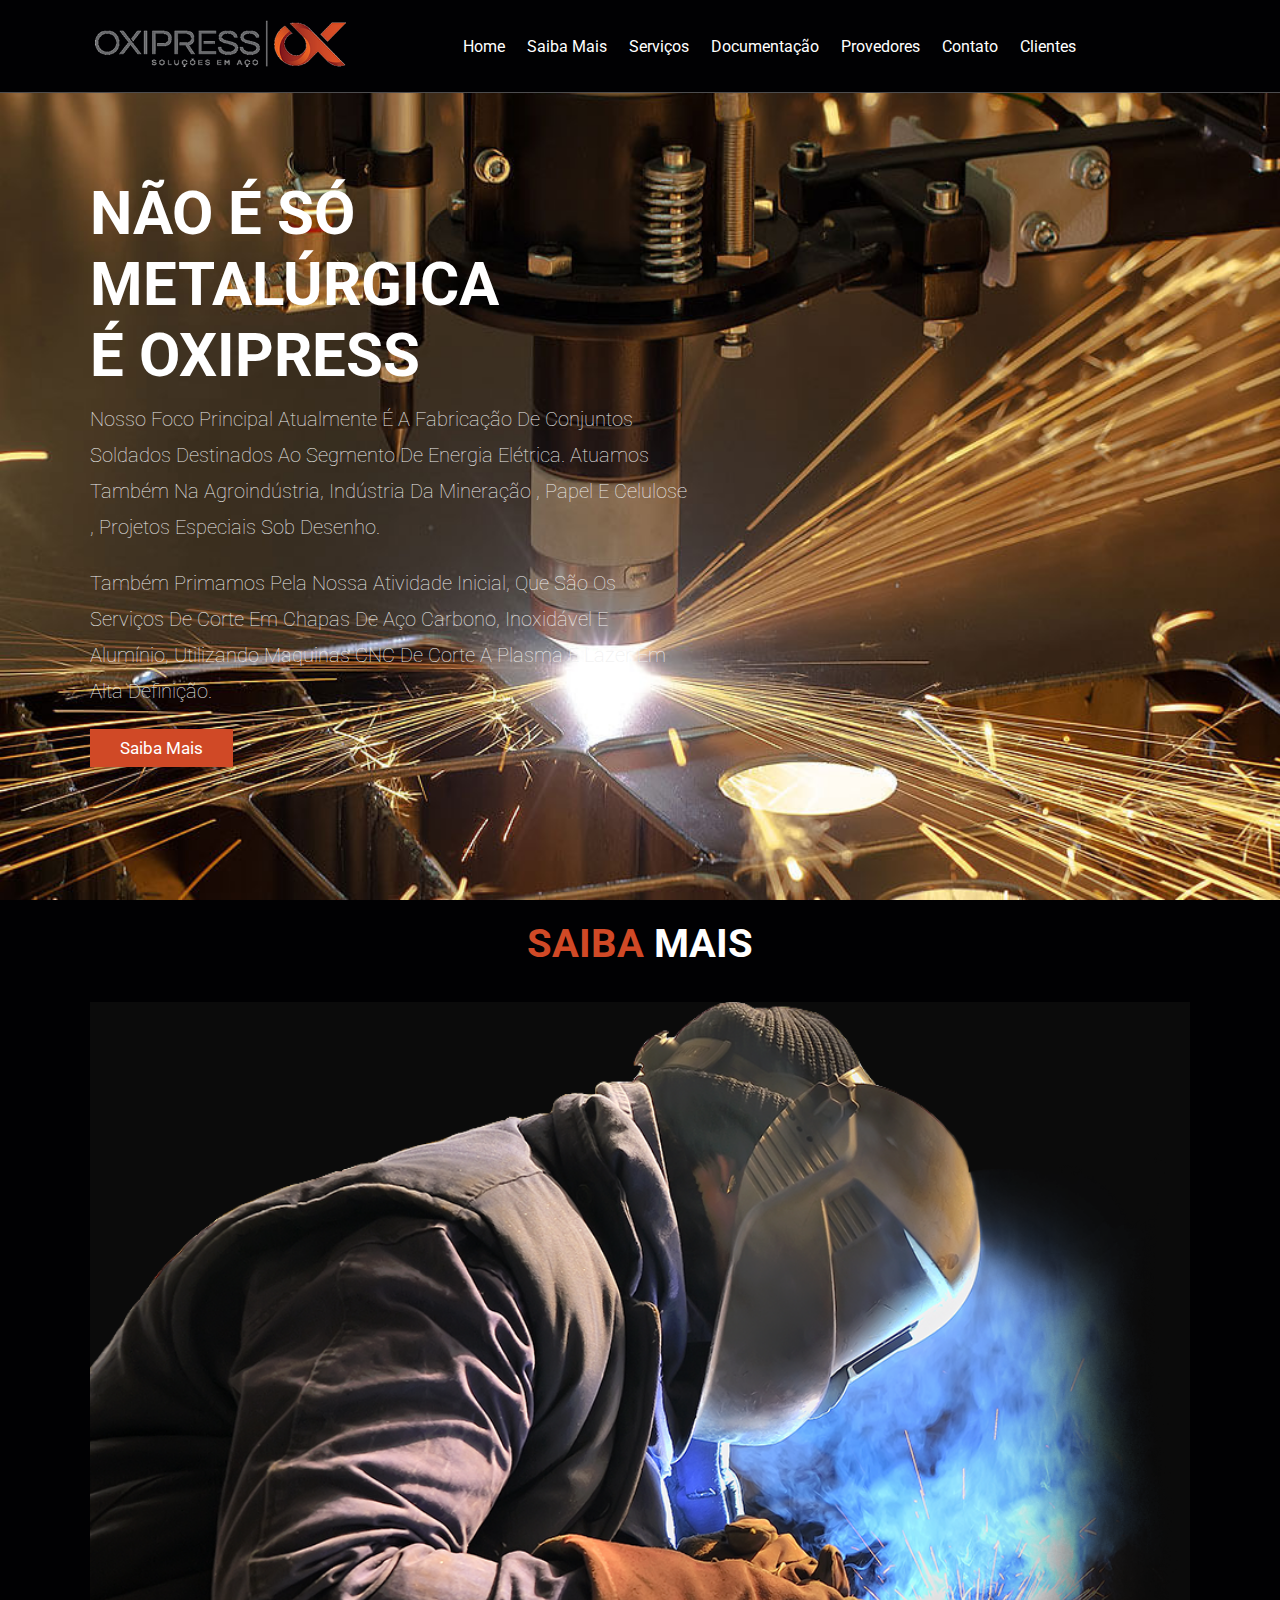
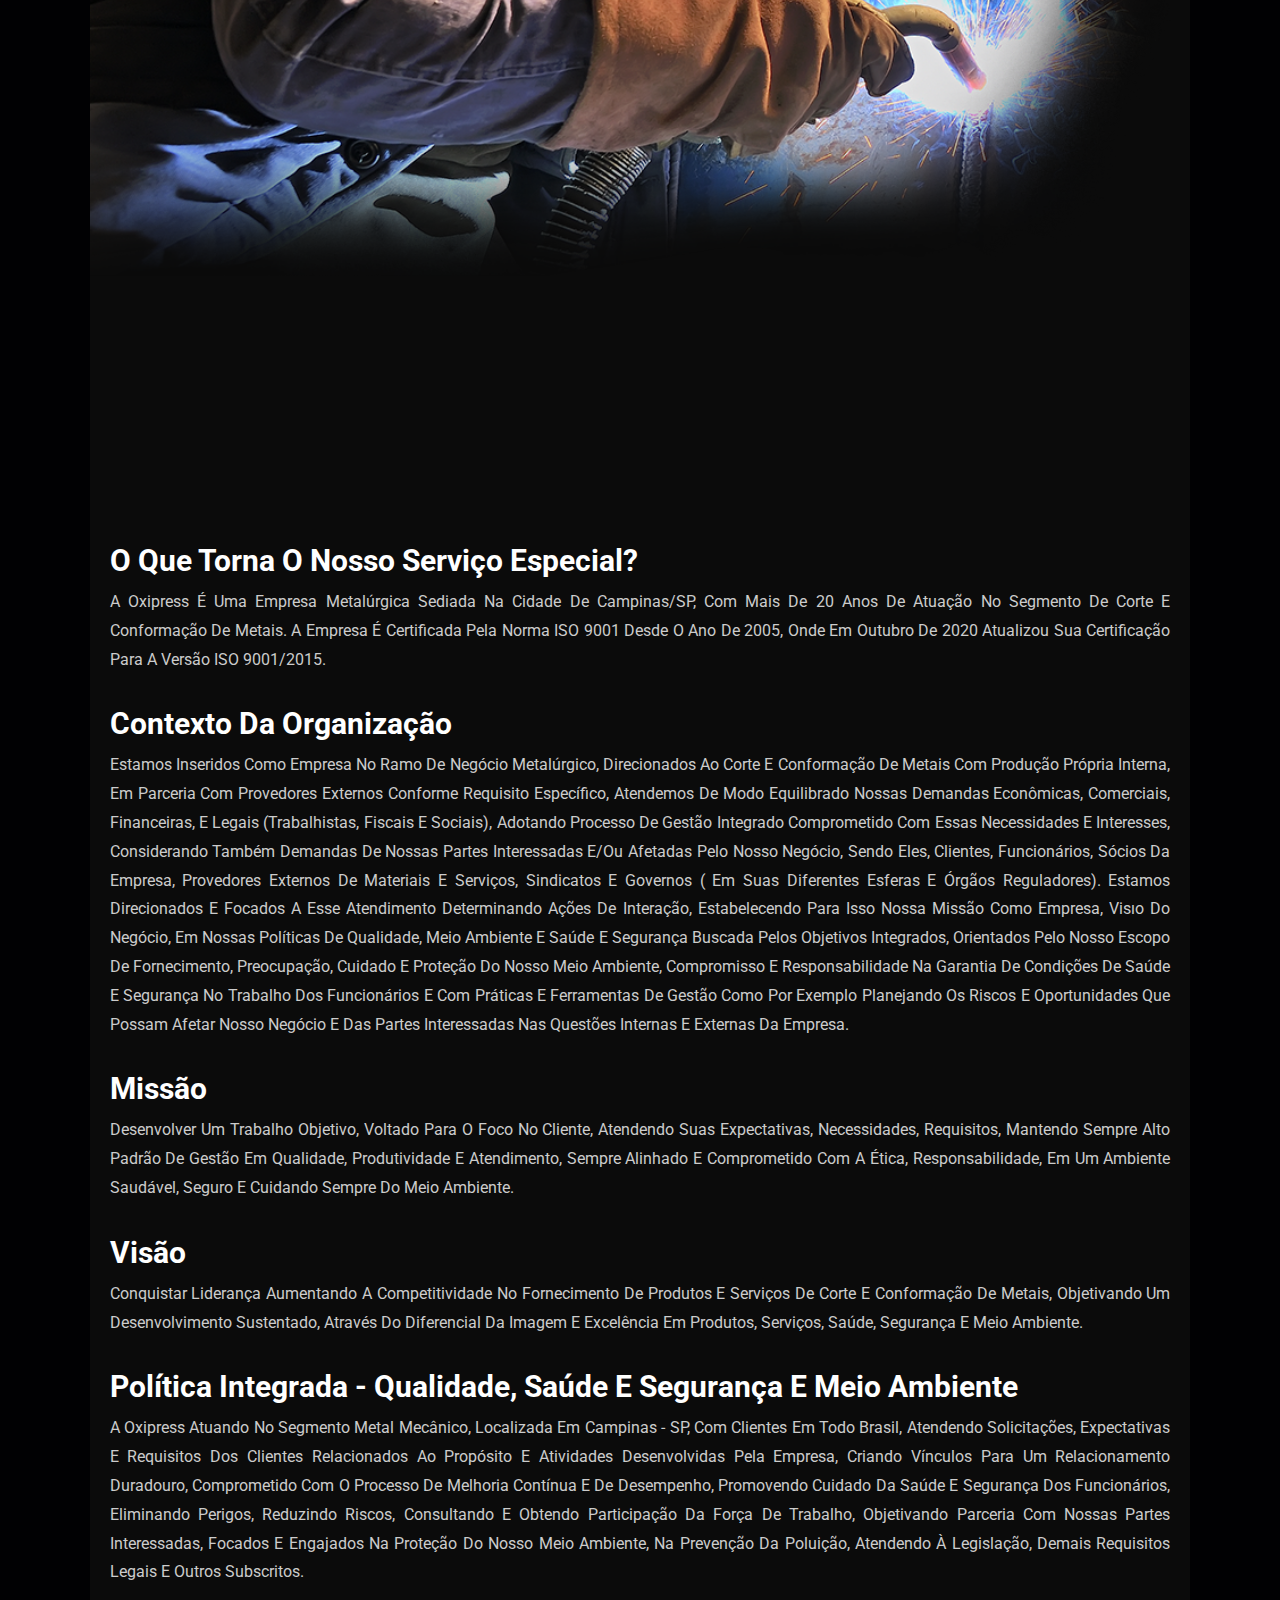
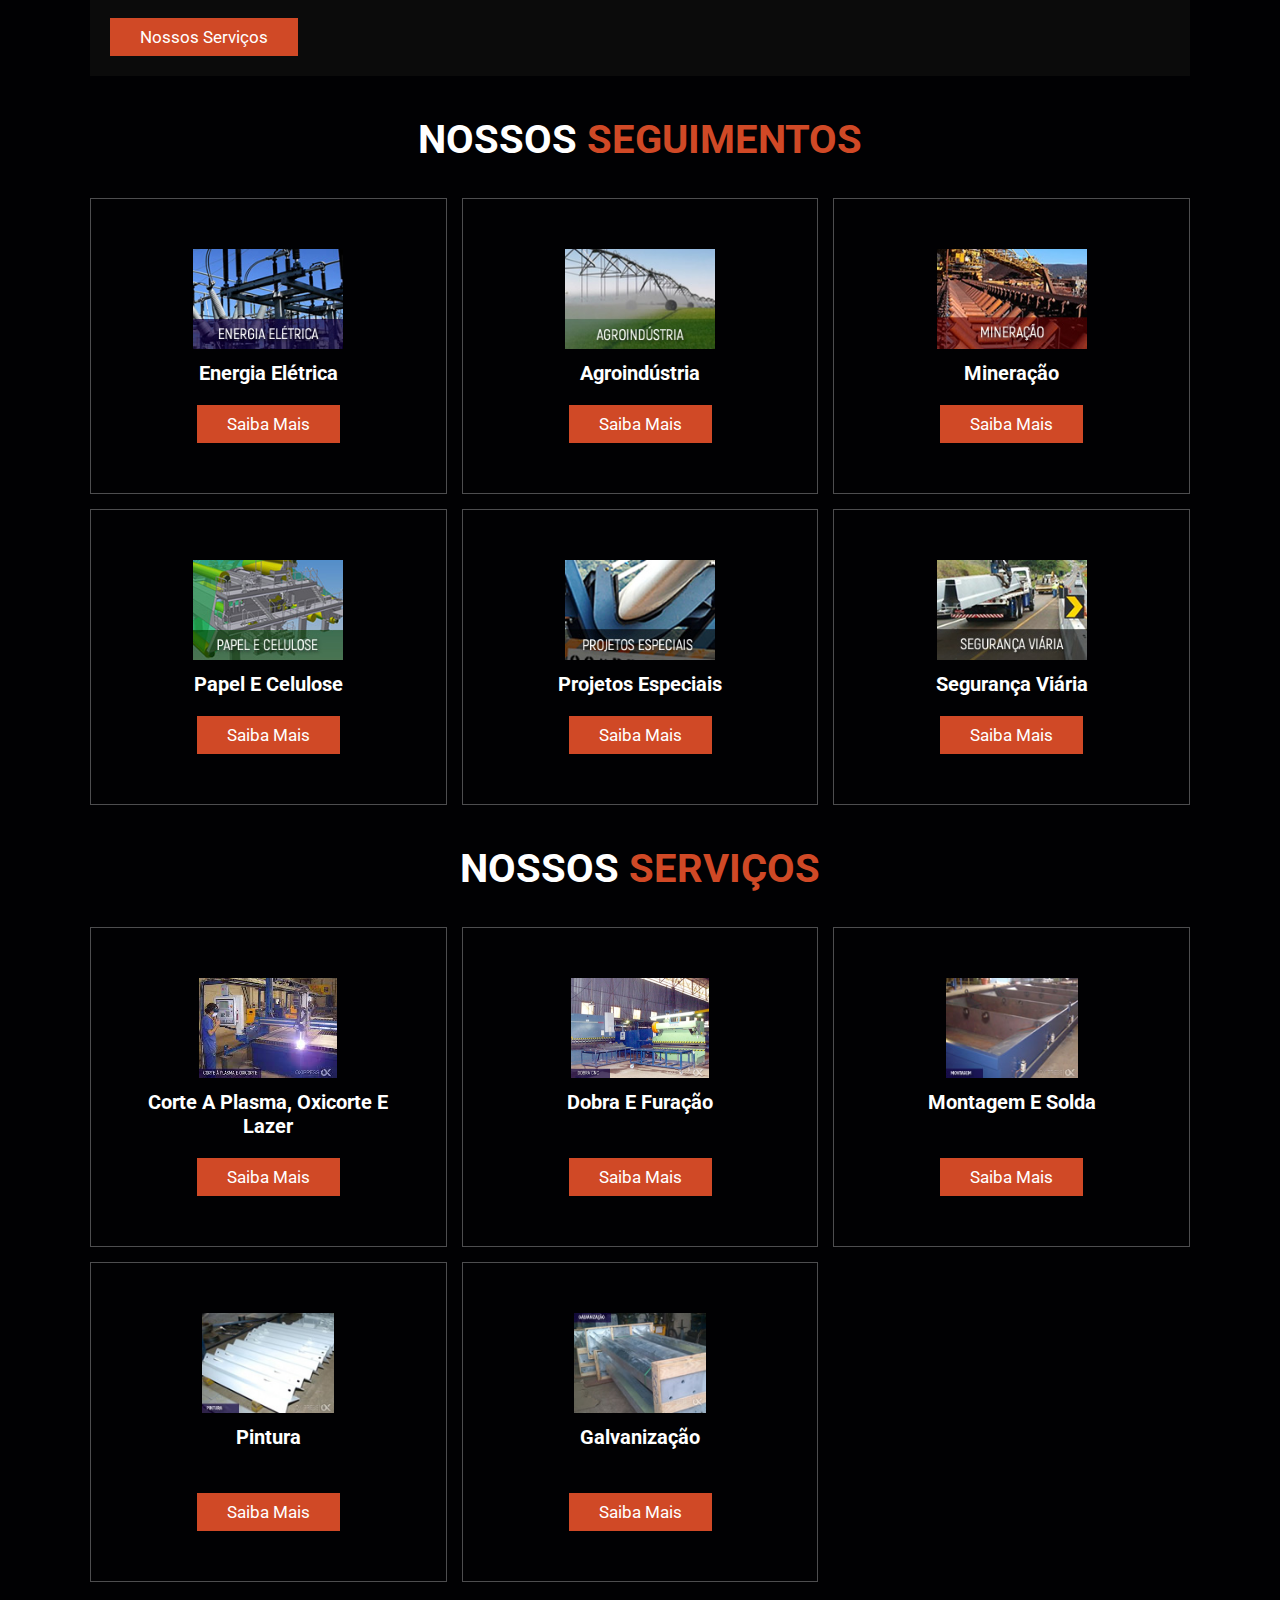
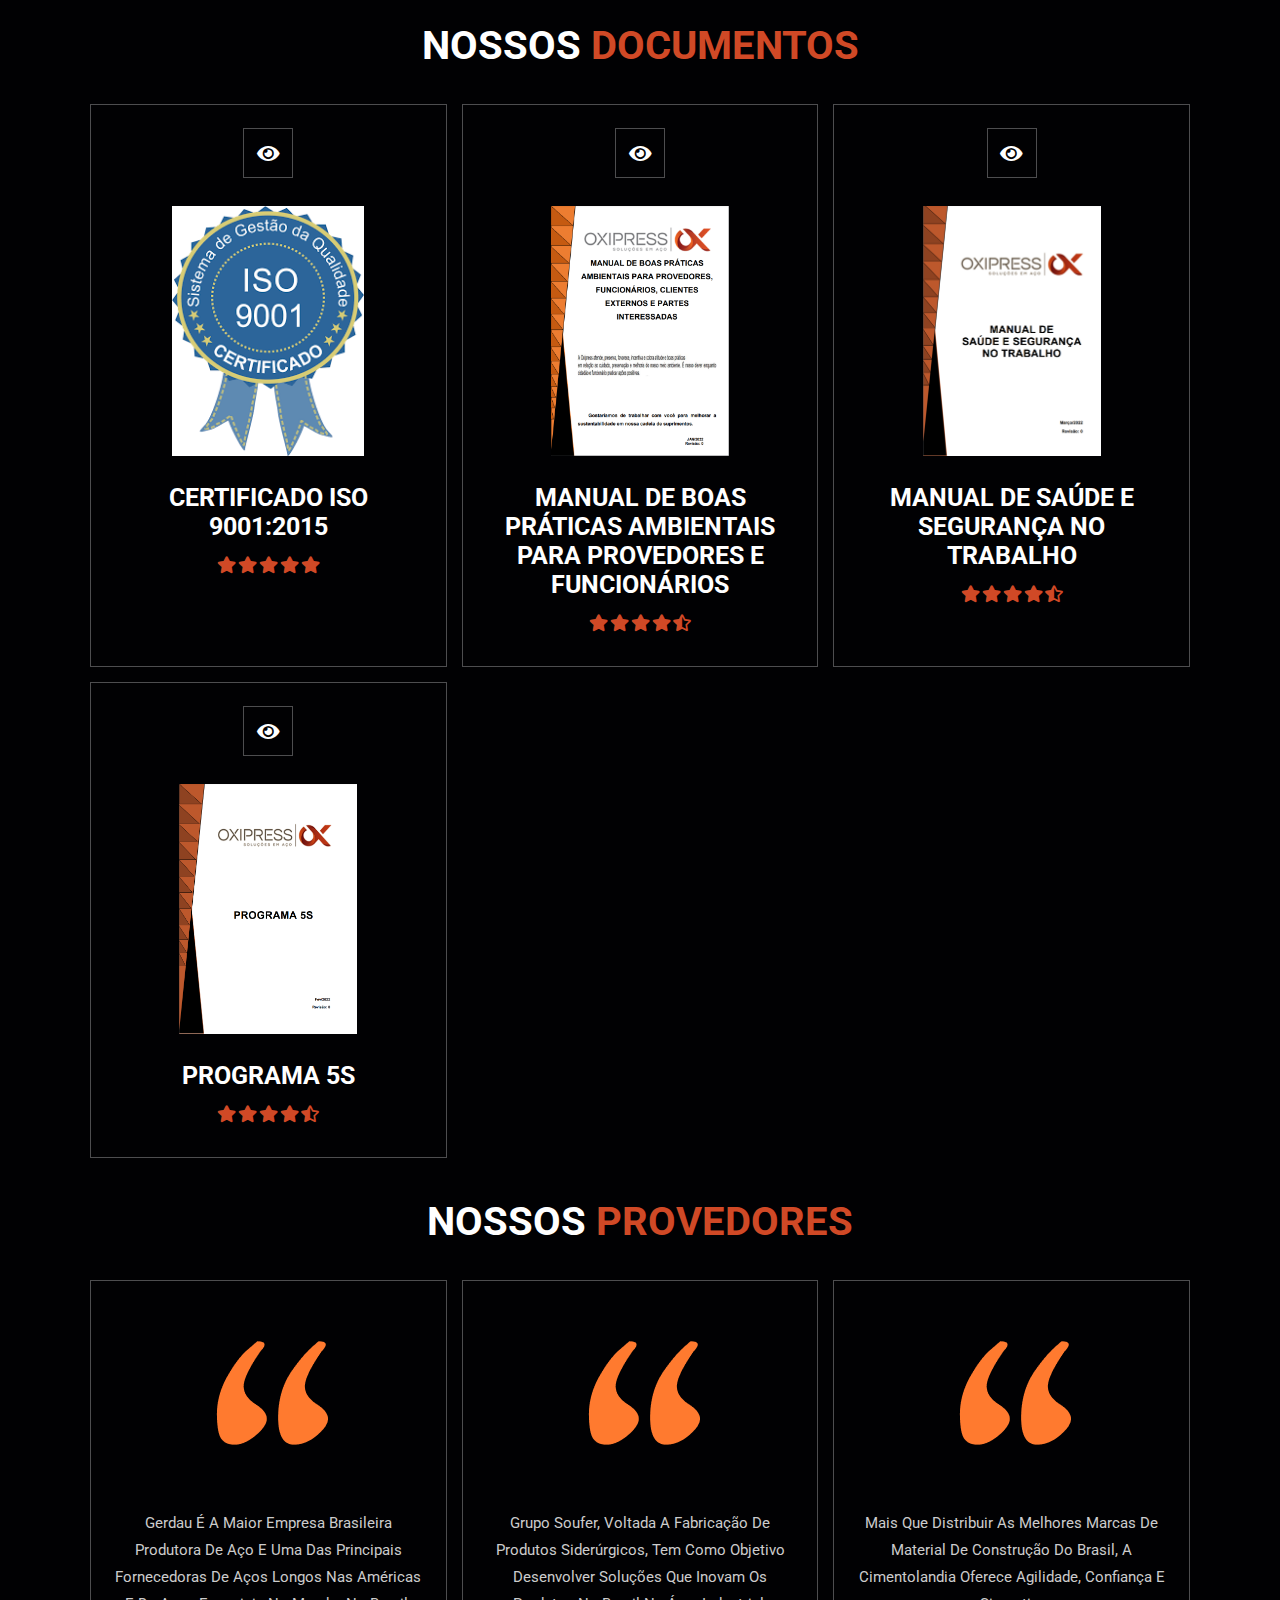
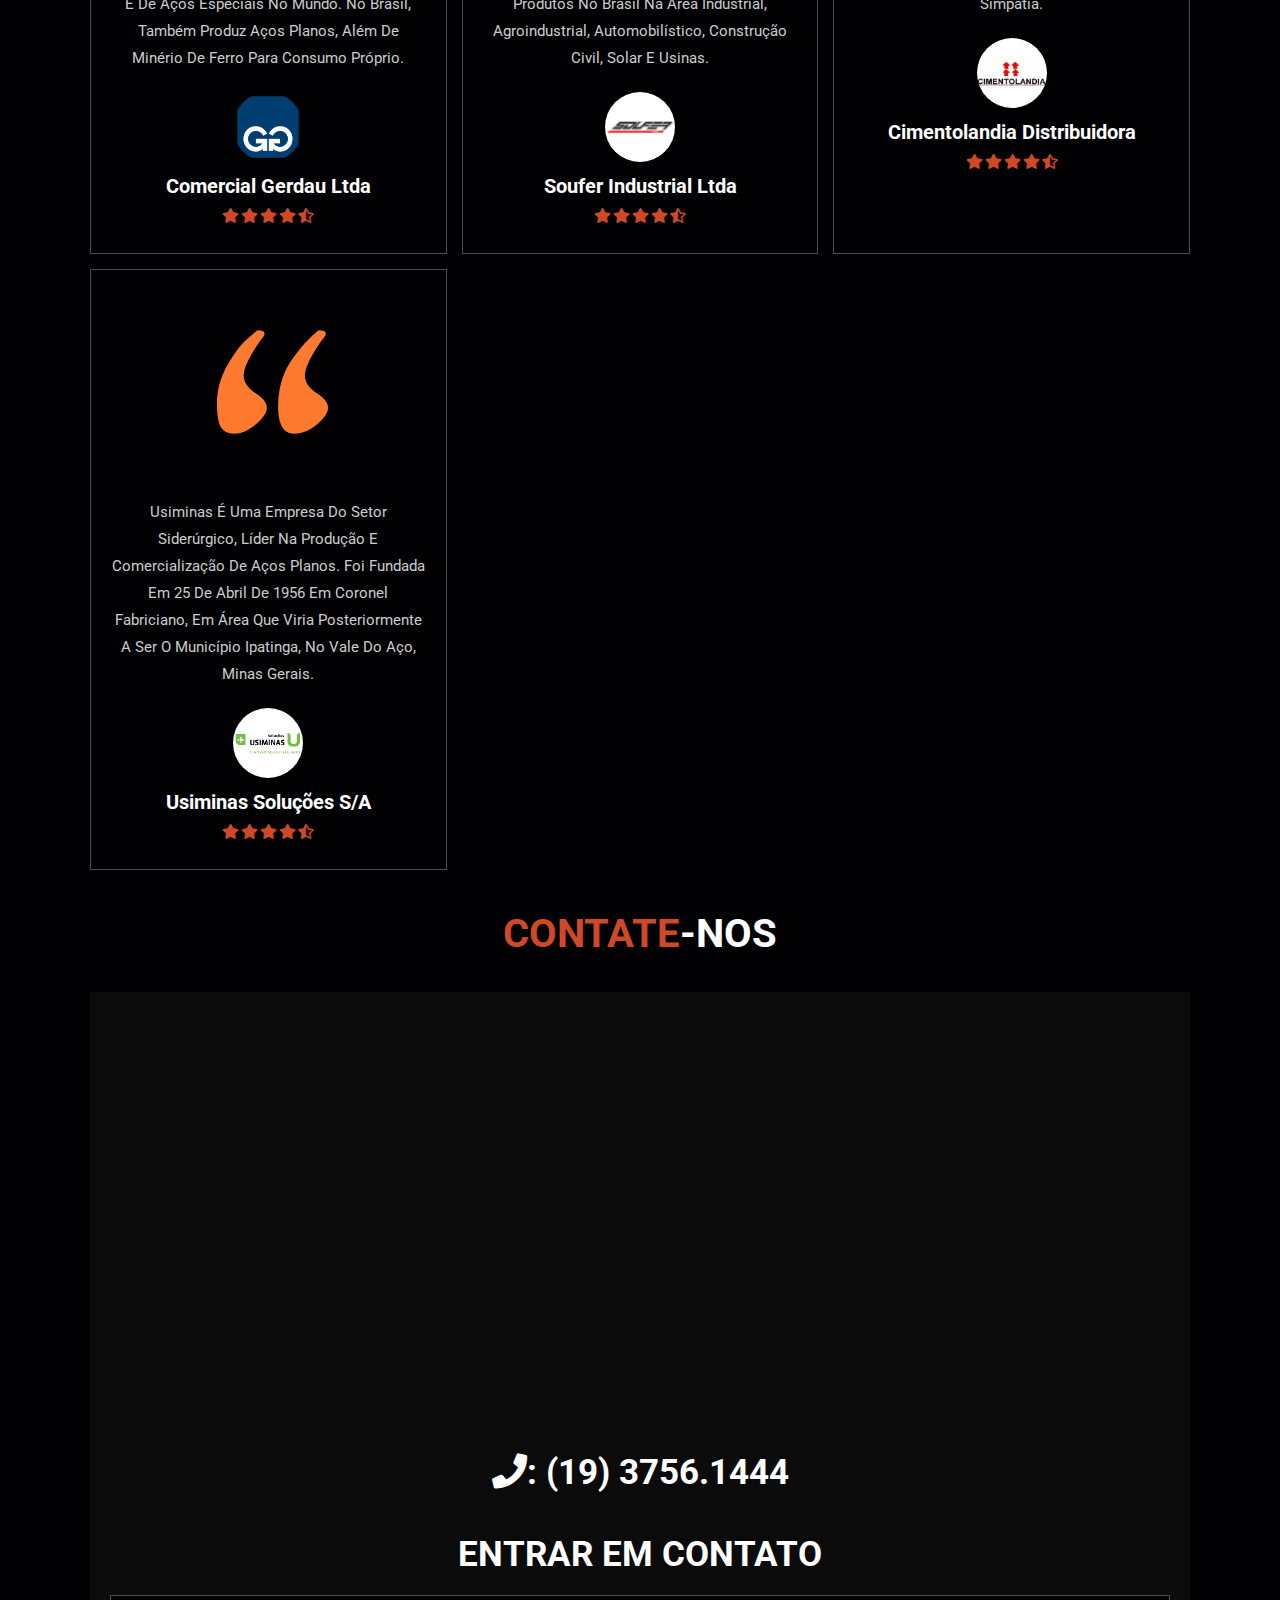
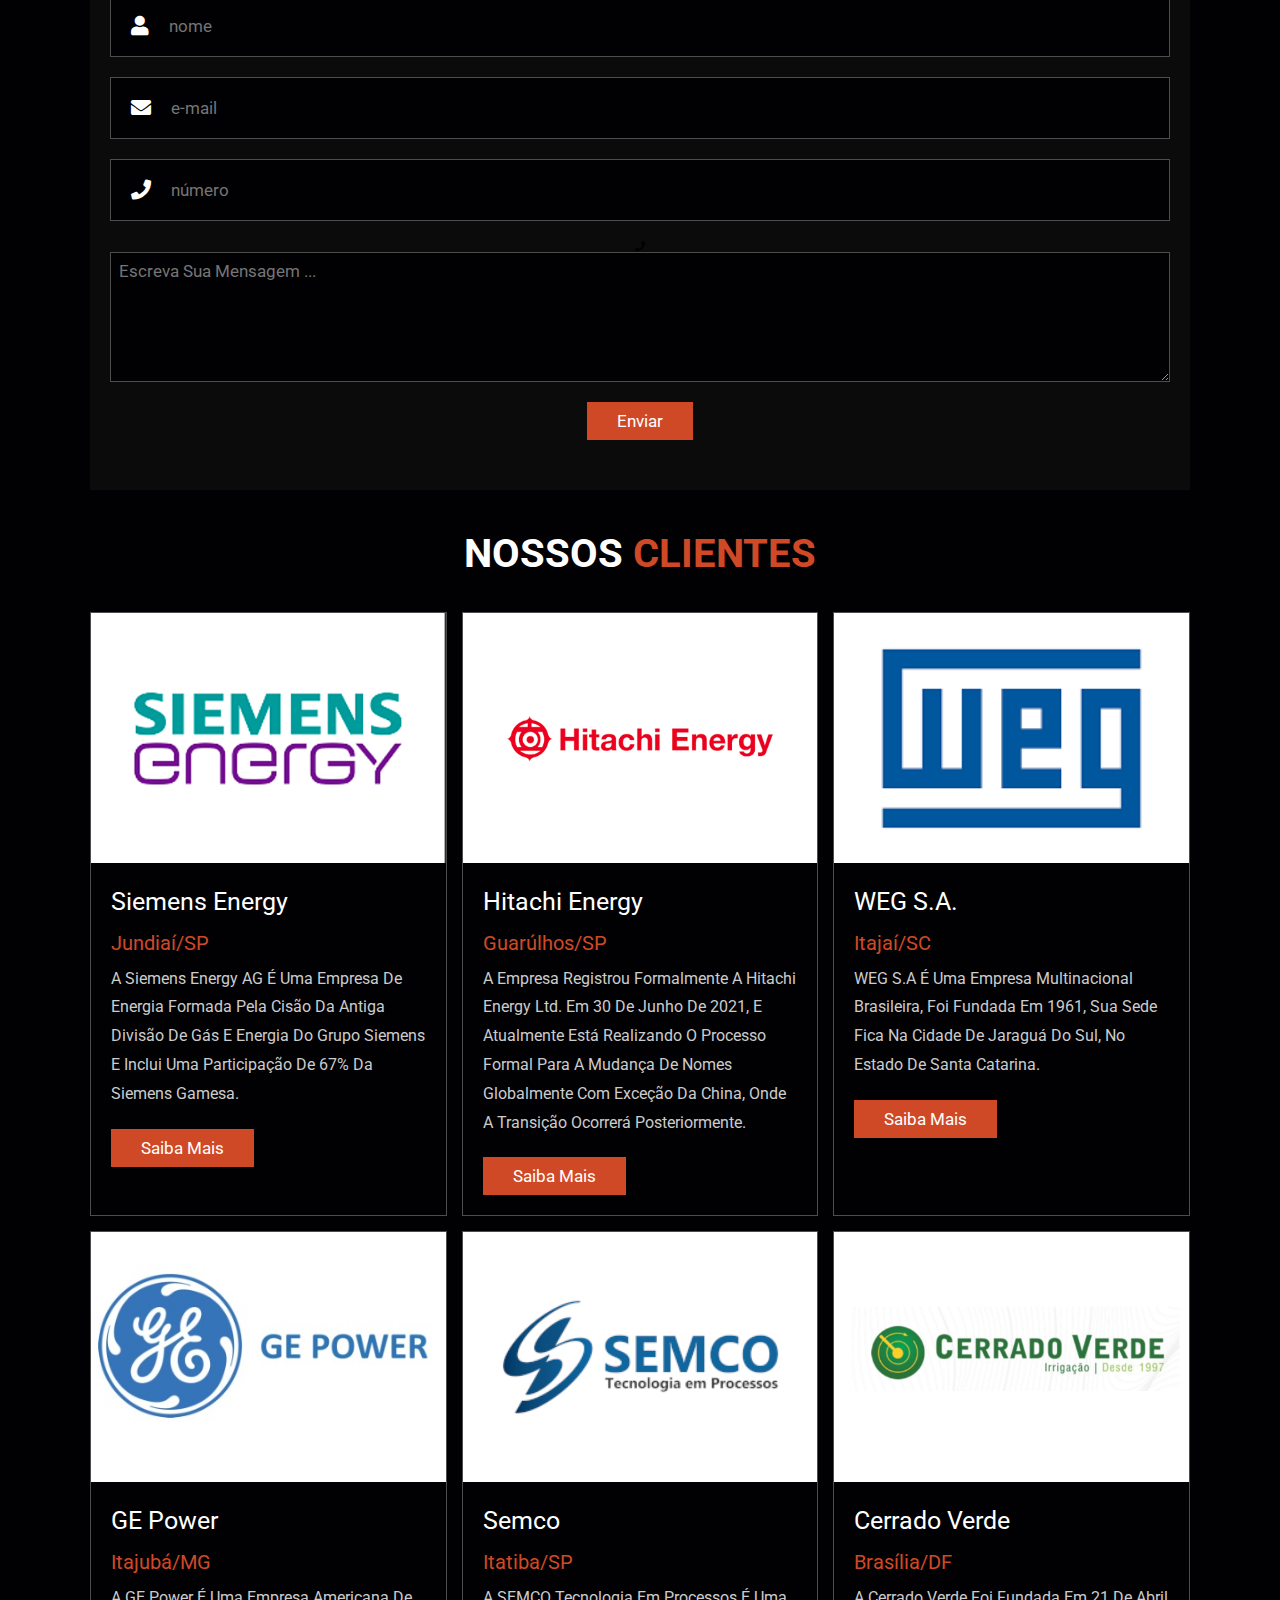
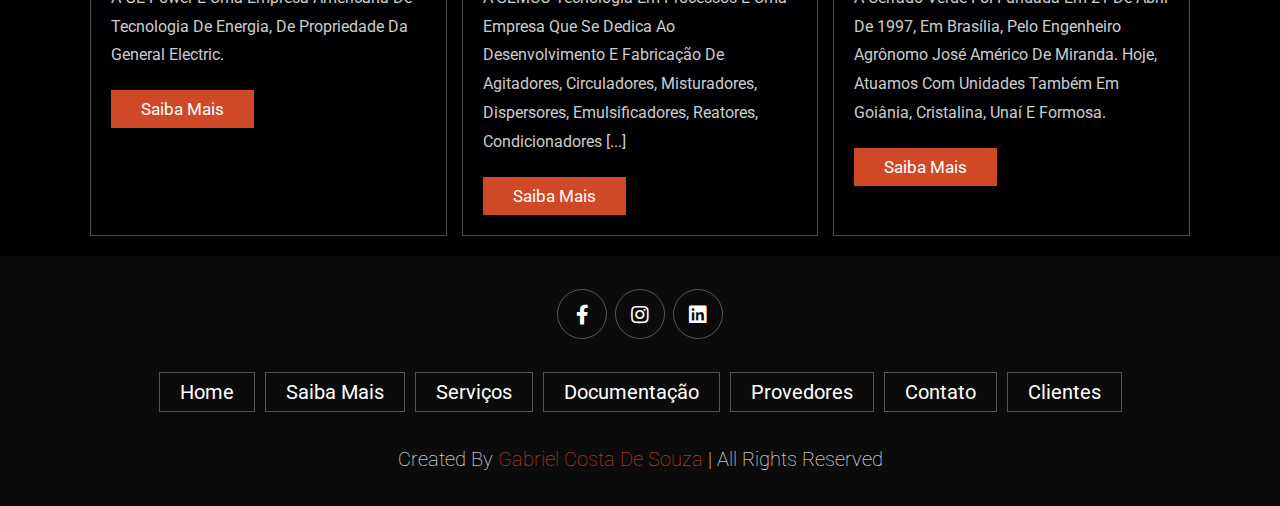
==== commit 14a347d7: "Update index.html" ====
--- a/index.html
+++ b/index.html
@@ -41,7 +41,7 @@
 <!-- home section starts  -->
 <section class="home" id="home">
     <div class="content">
-        <br><br>
+        <br><br><br><br>
         <h3>Não é só metalúrgica<br>é Oxipress</h3>
         <p>Nosso foco principal atualmente é a fabricação de conjuntos soldados destinados ao segmento de Energia Elétrica. Atuamos também na agroindústria, indústria da mineração , papel e celulose , projetos especiais sob desenho.</p>
         <p>Também primamos pela nossa atividade inicial, que são os serviços de corte em chapas de aço carbono, inoxidável e alumínio, utilizando maquinas CNC de corte a plasma e lazer em alta definição.</p>
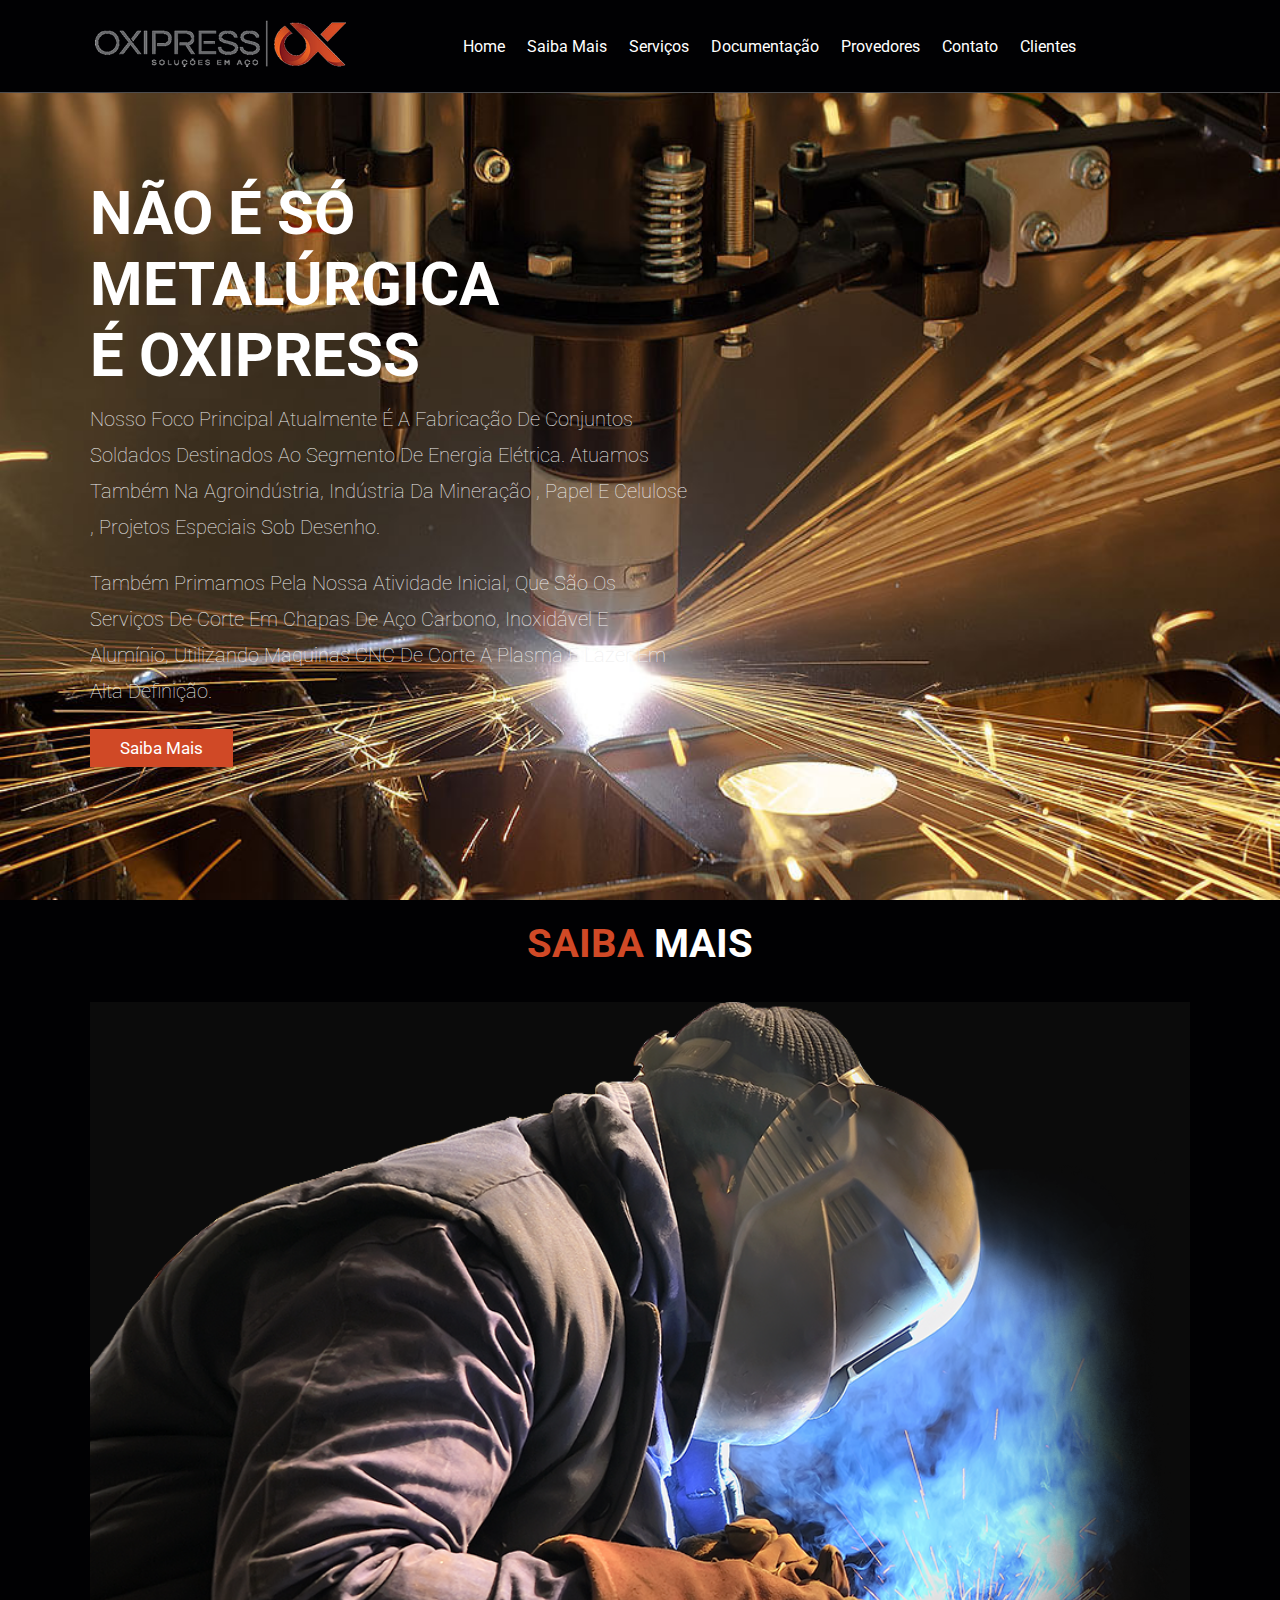
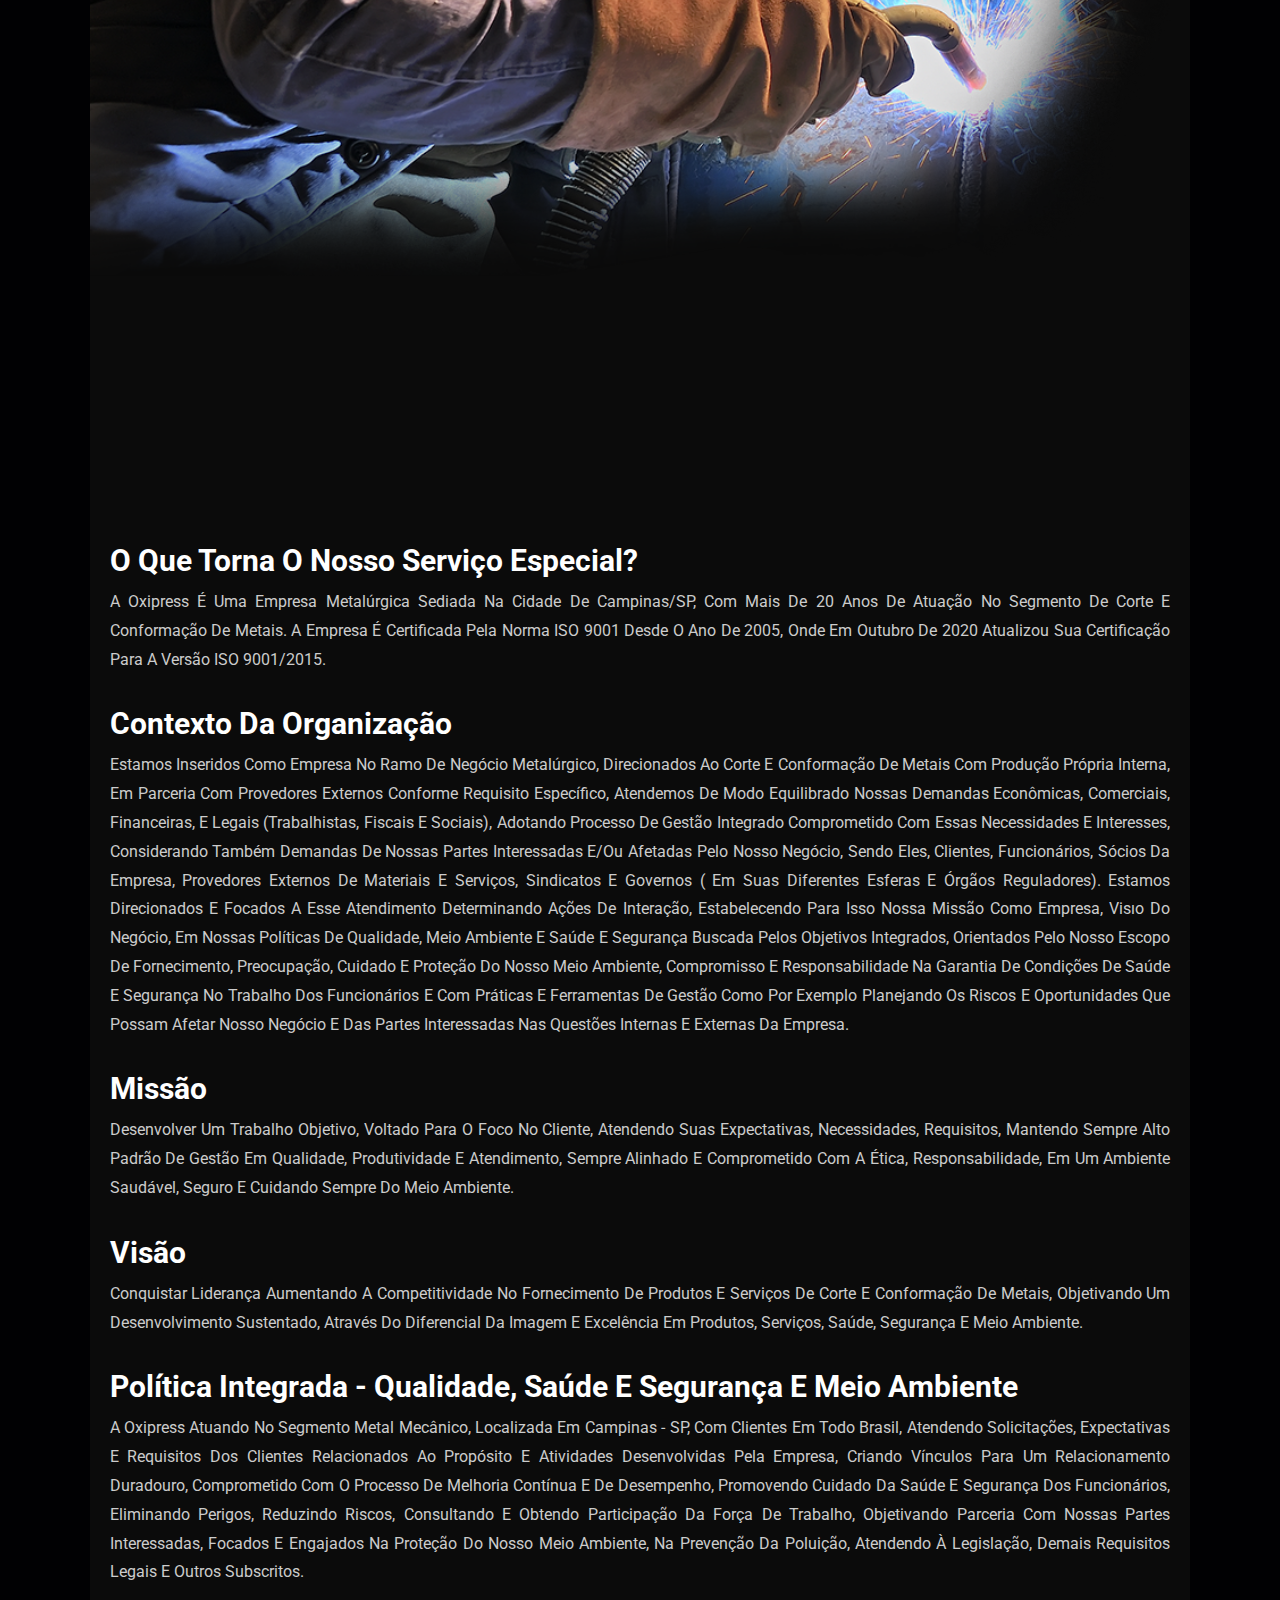
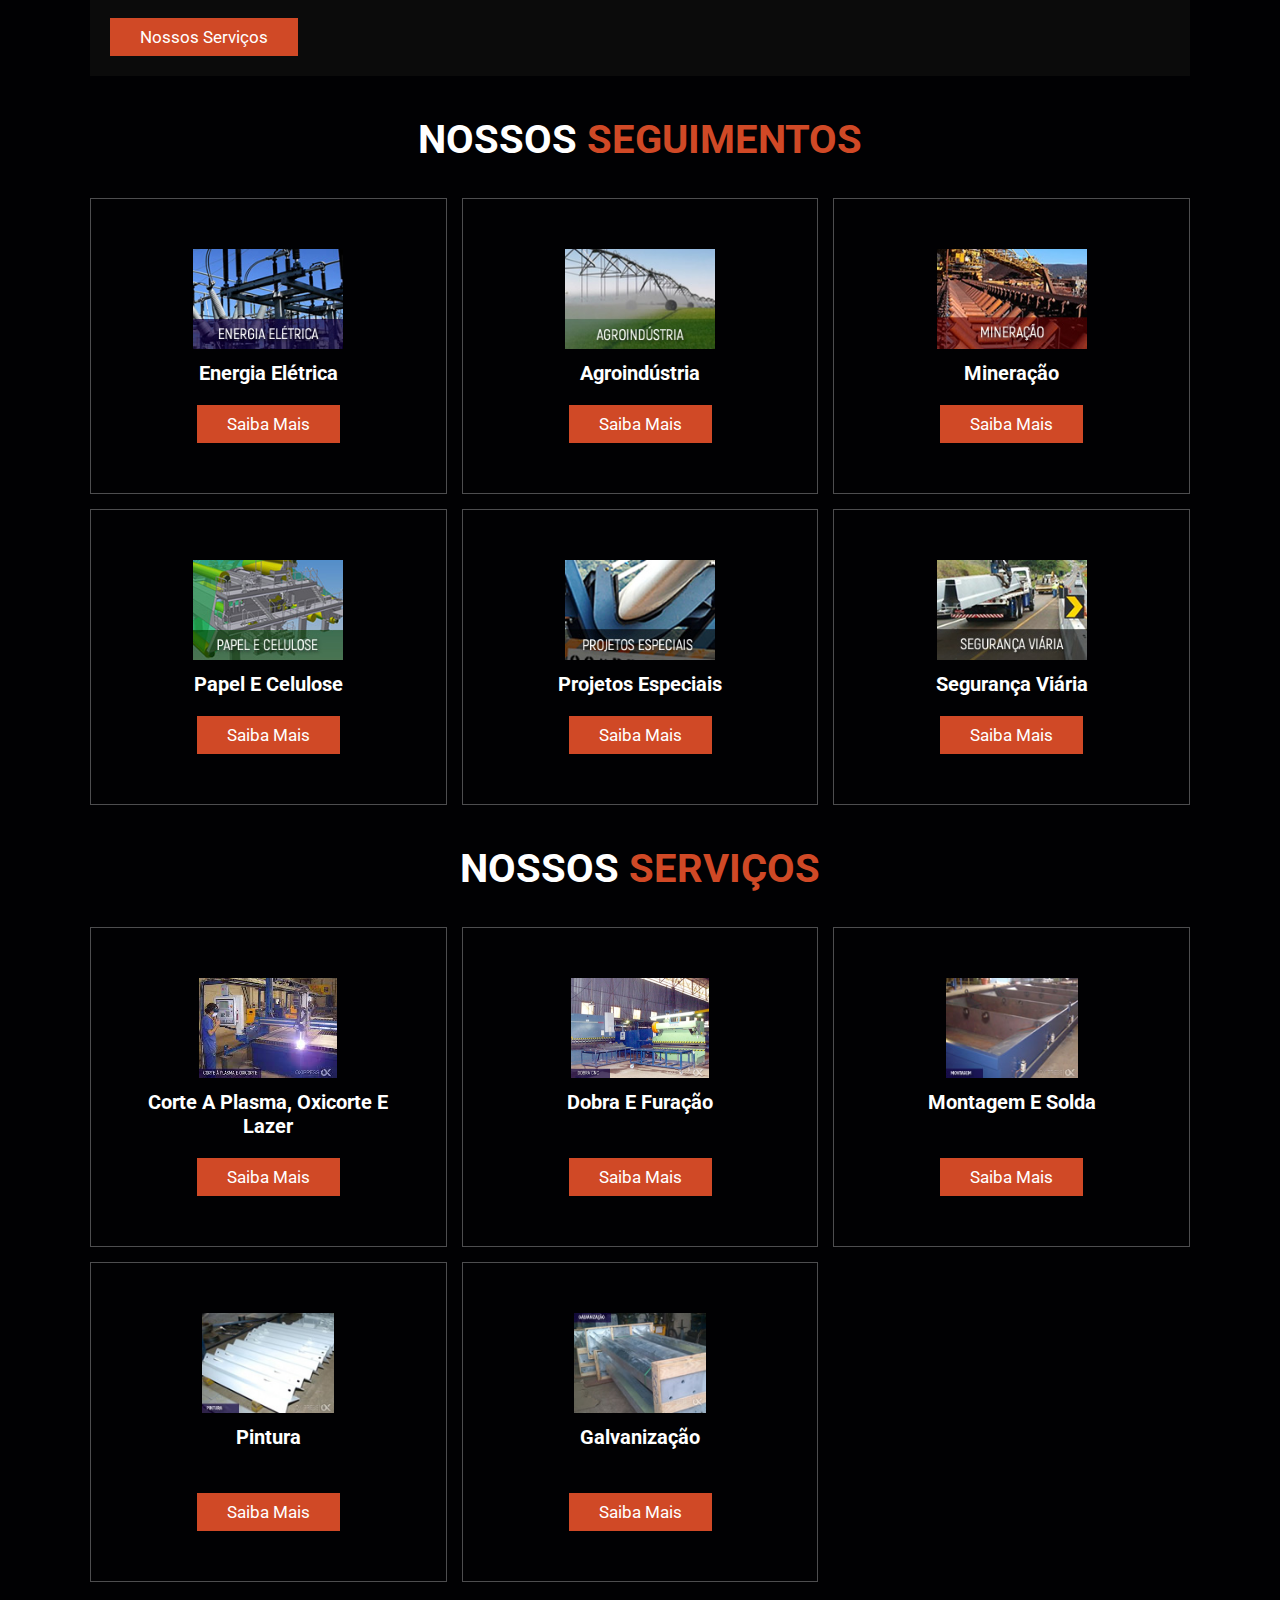
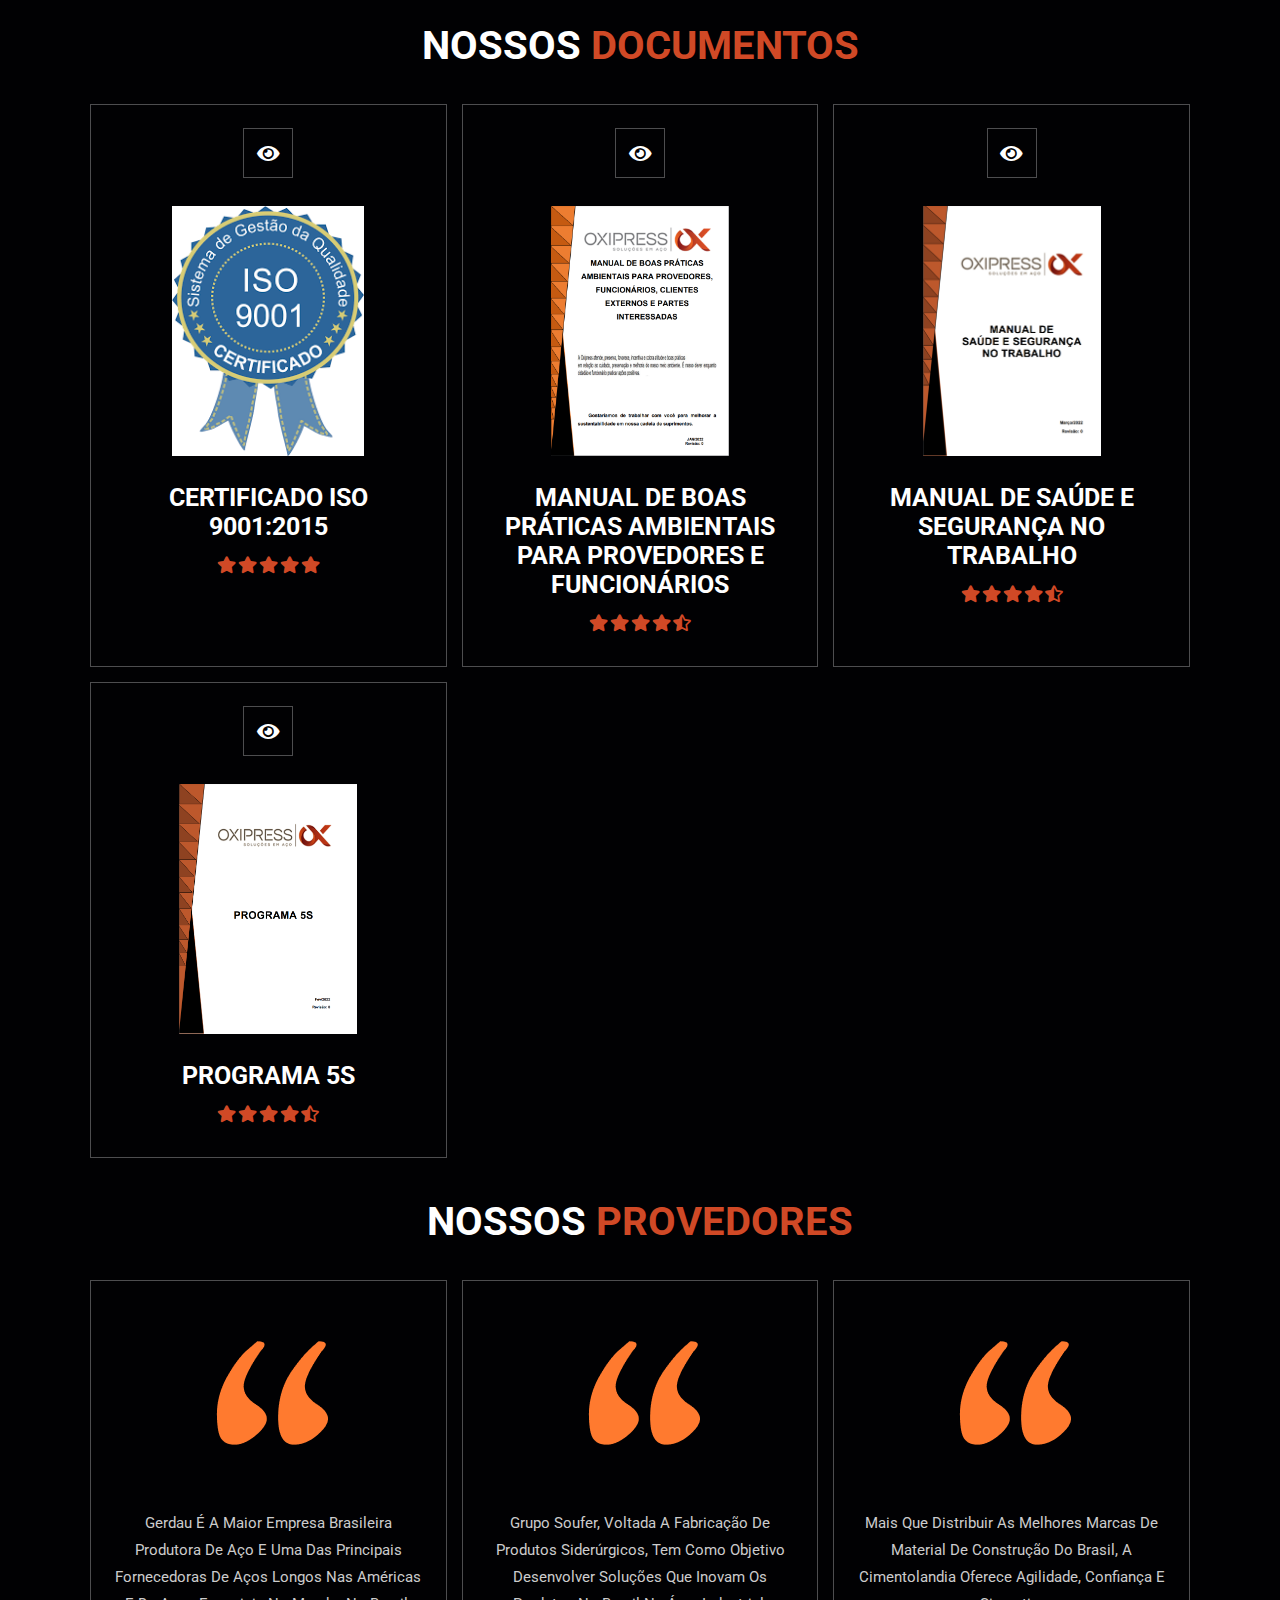
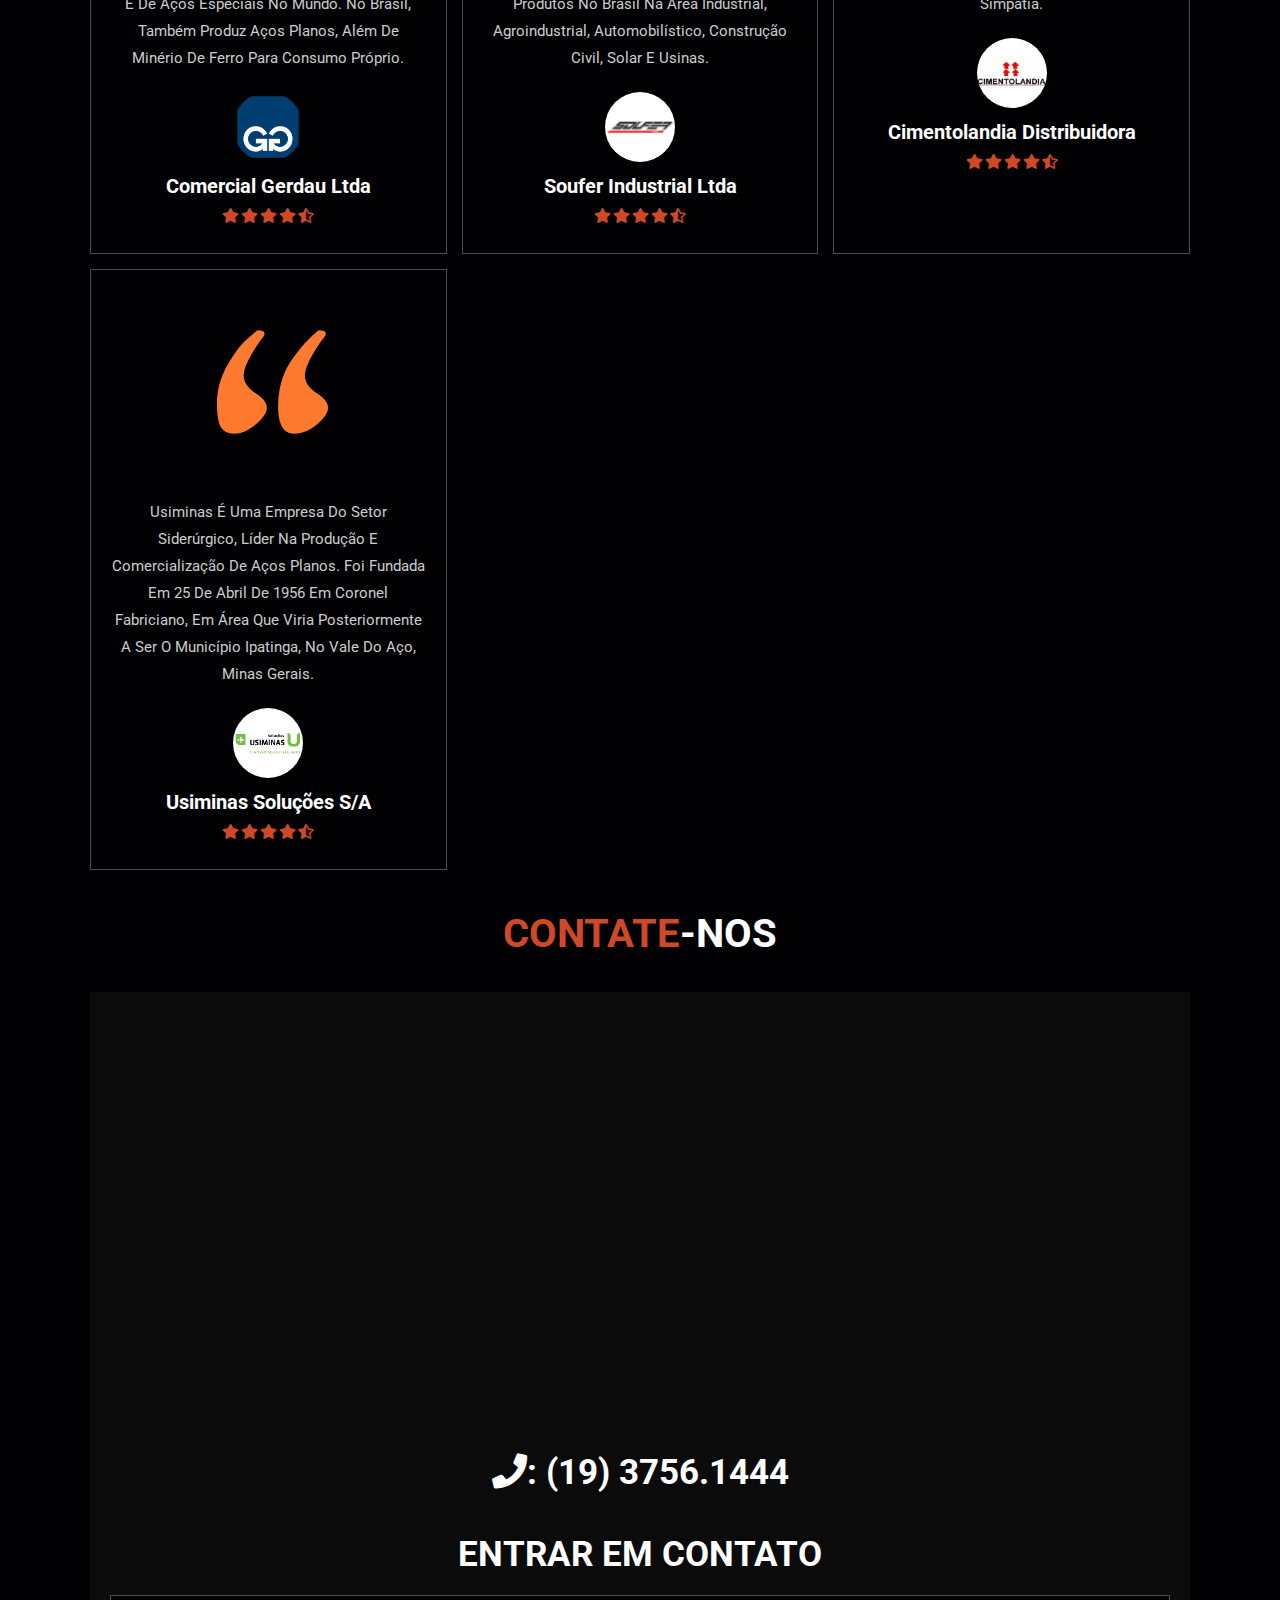
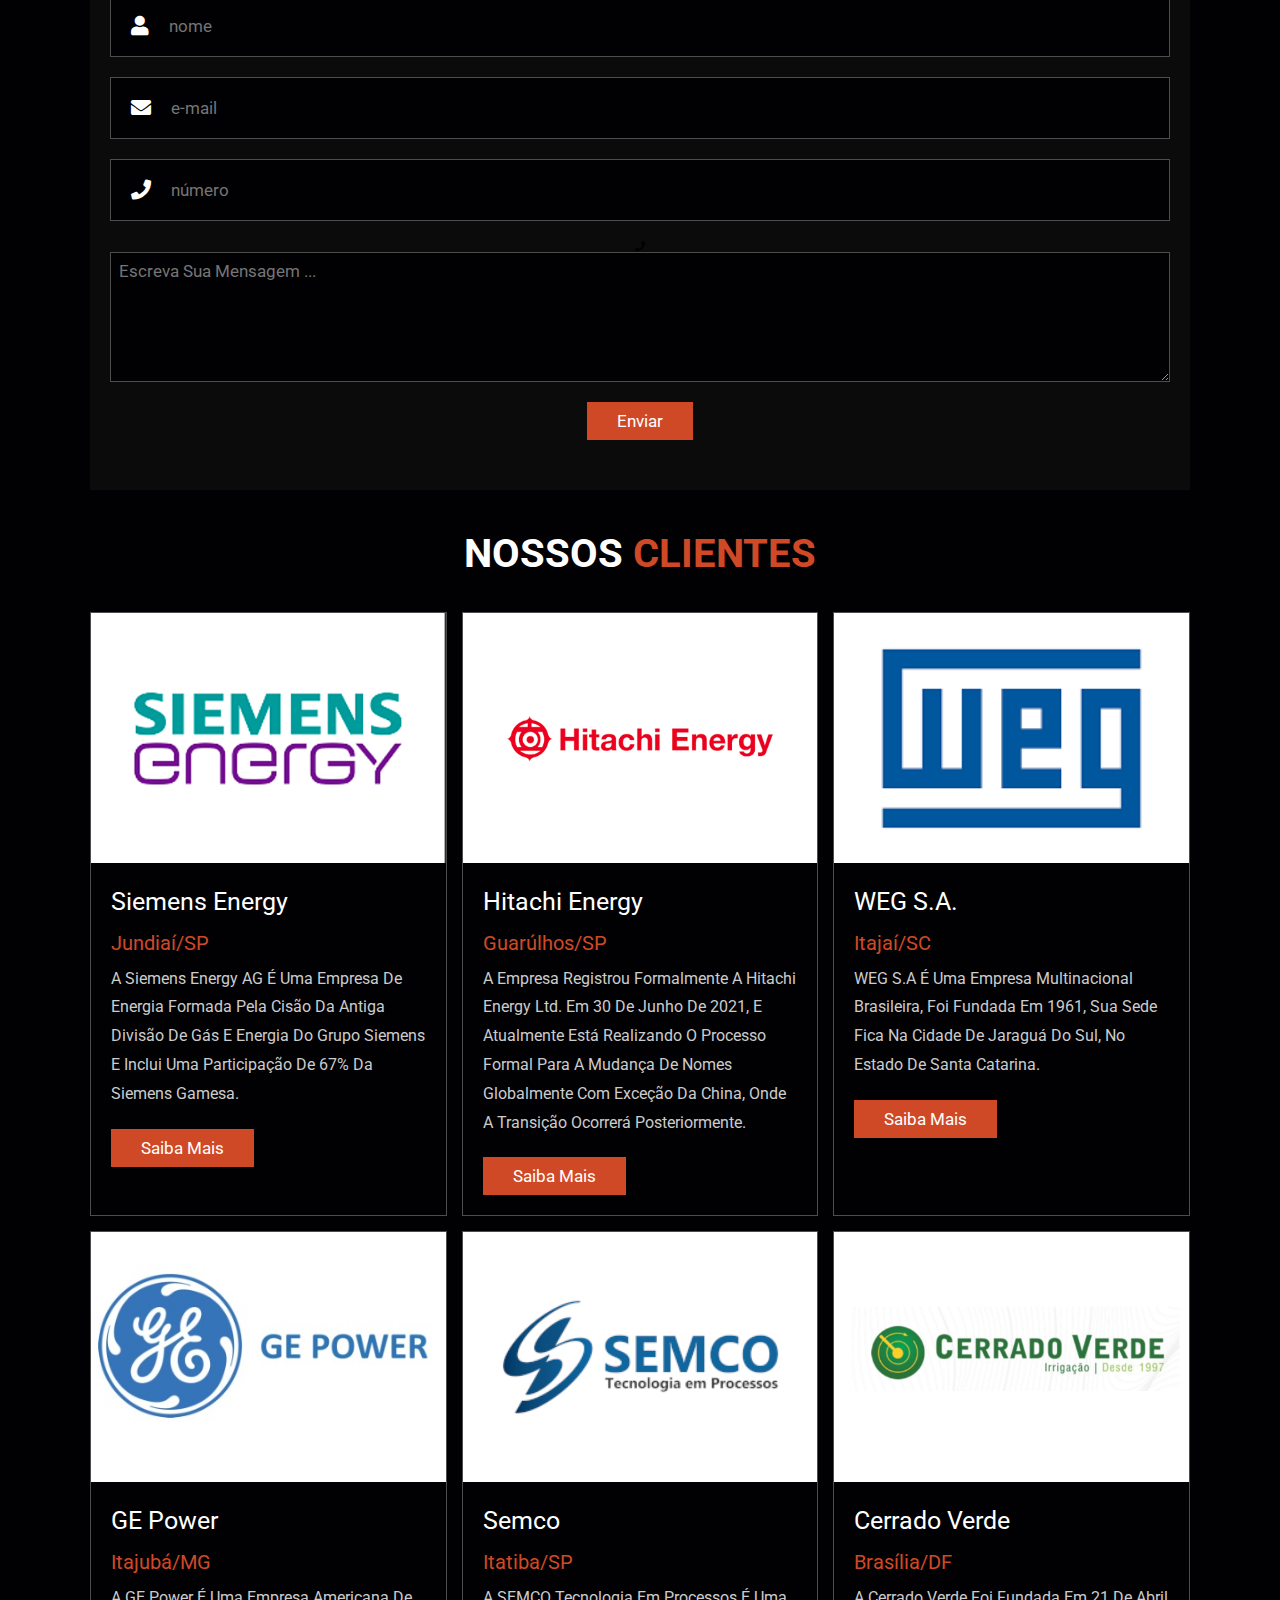
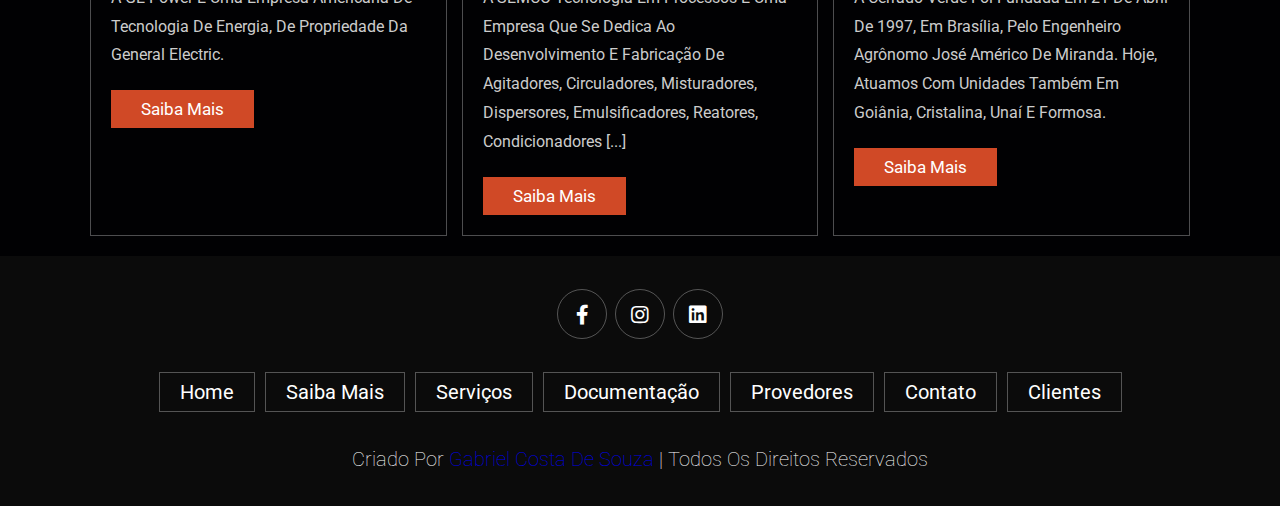
==== commit 0329c979: "Update index.html" ====
--- a/index.html
+++ b/index.html
@@ -413,7 +413,7 @@
         <a href="#contact">contato</a>
         <a href="#blogs">clientes</a>
     </div>
-    <div class="credit">created by <span>Gabriel Costa de Souza</span> | all rights reserved</div>
+    <div class="credit">criado por <span><a href="https://api.whatsapp.com/send?phone=5519989600054" target="_blank">Gabriel Costa de Souza<a></span> | todos os direitos reservados</div>
 </section>
 <!-- footer section ends -->
 
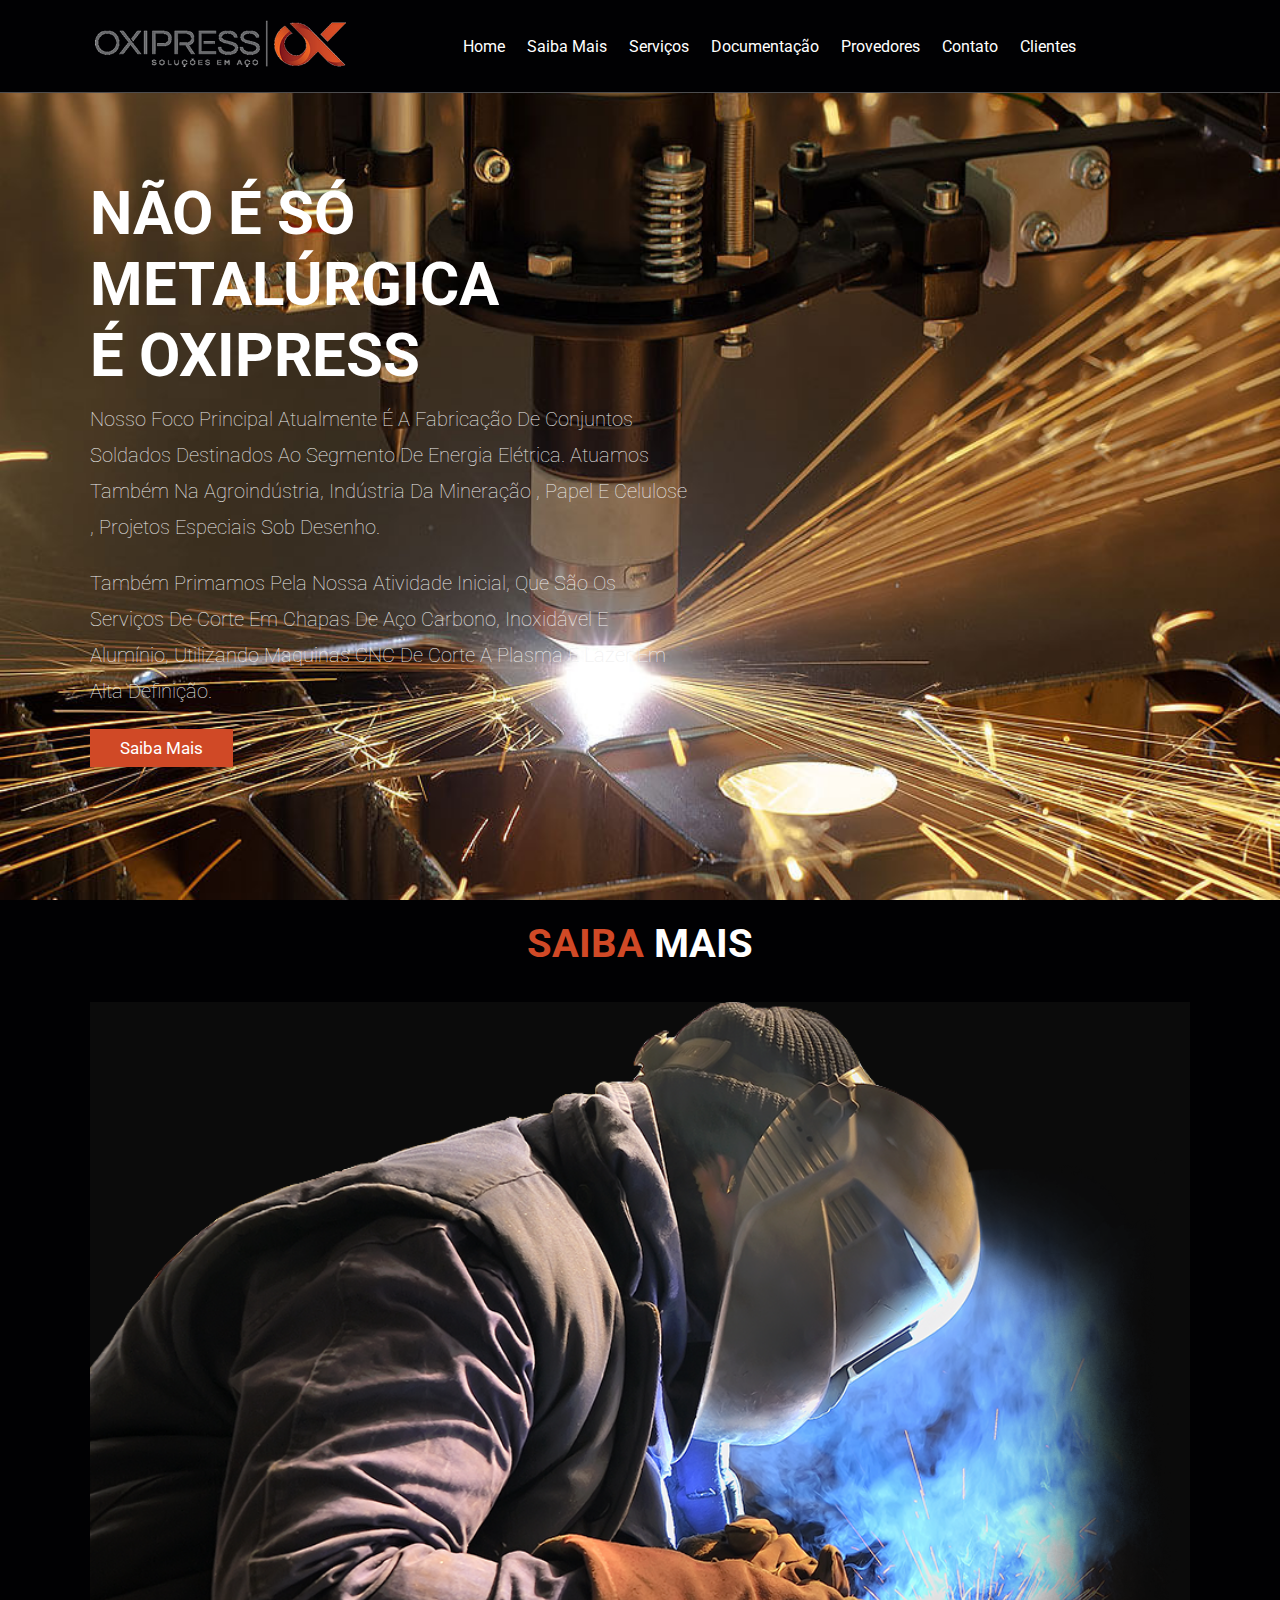
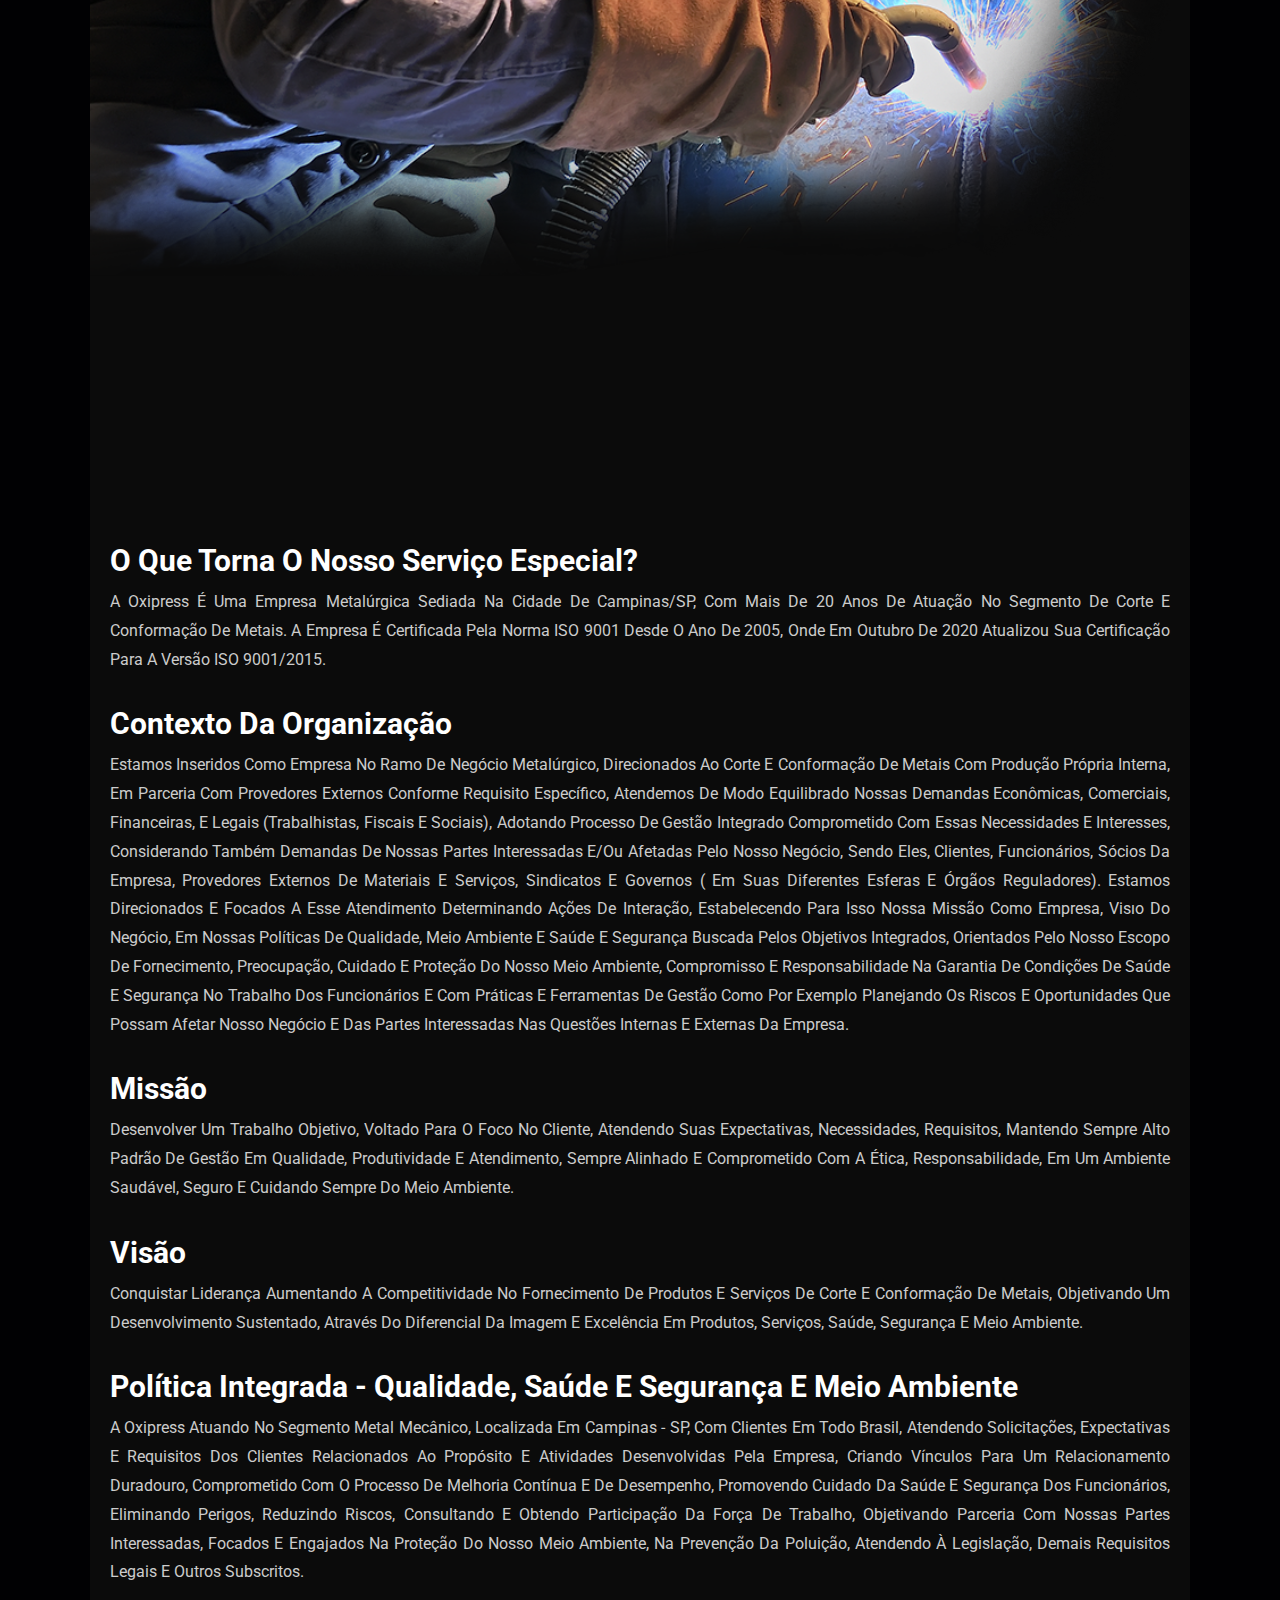
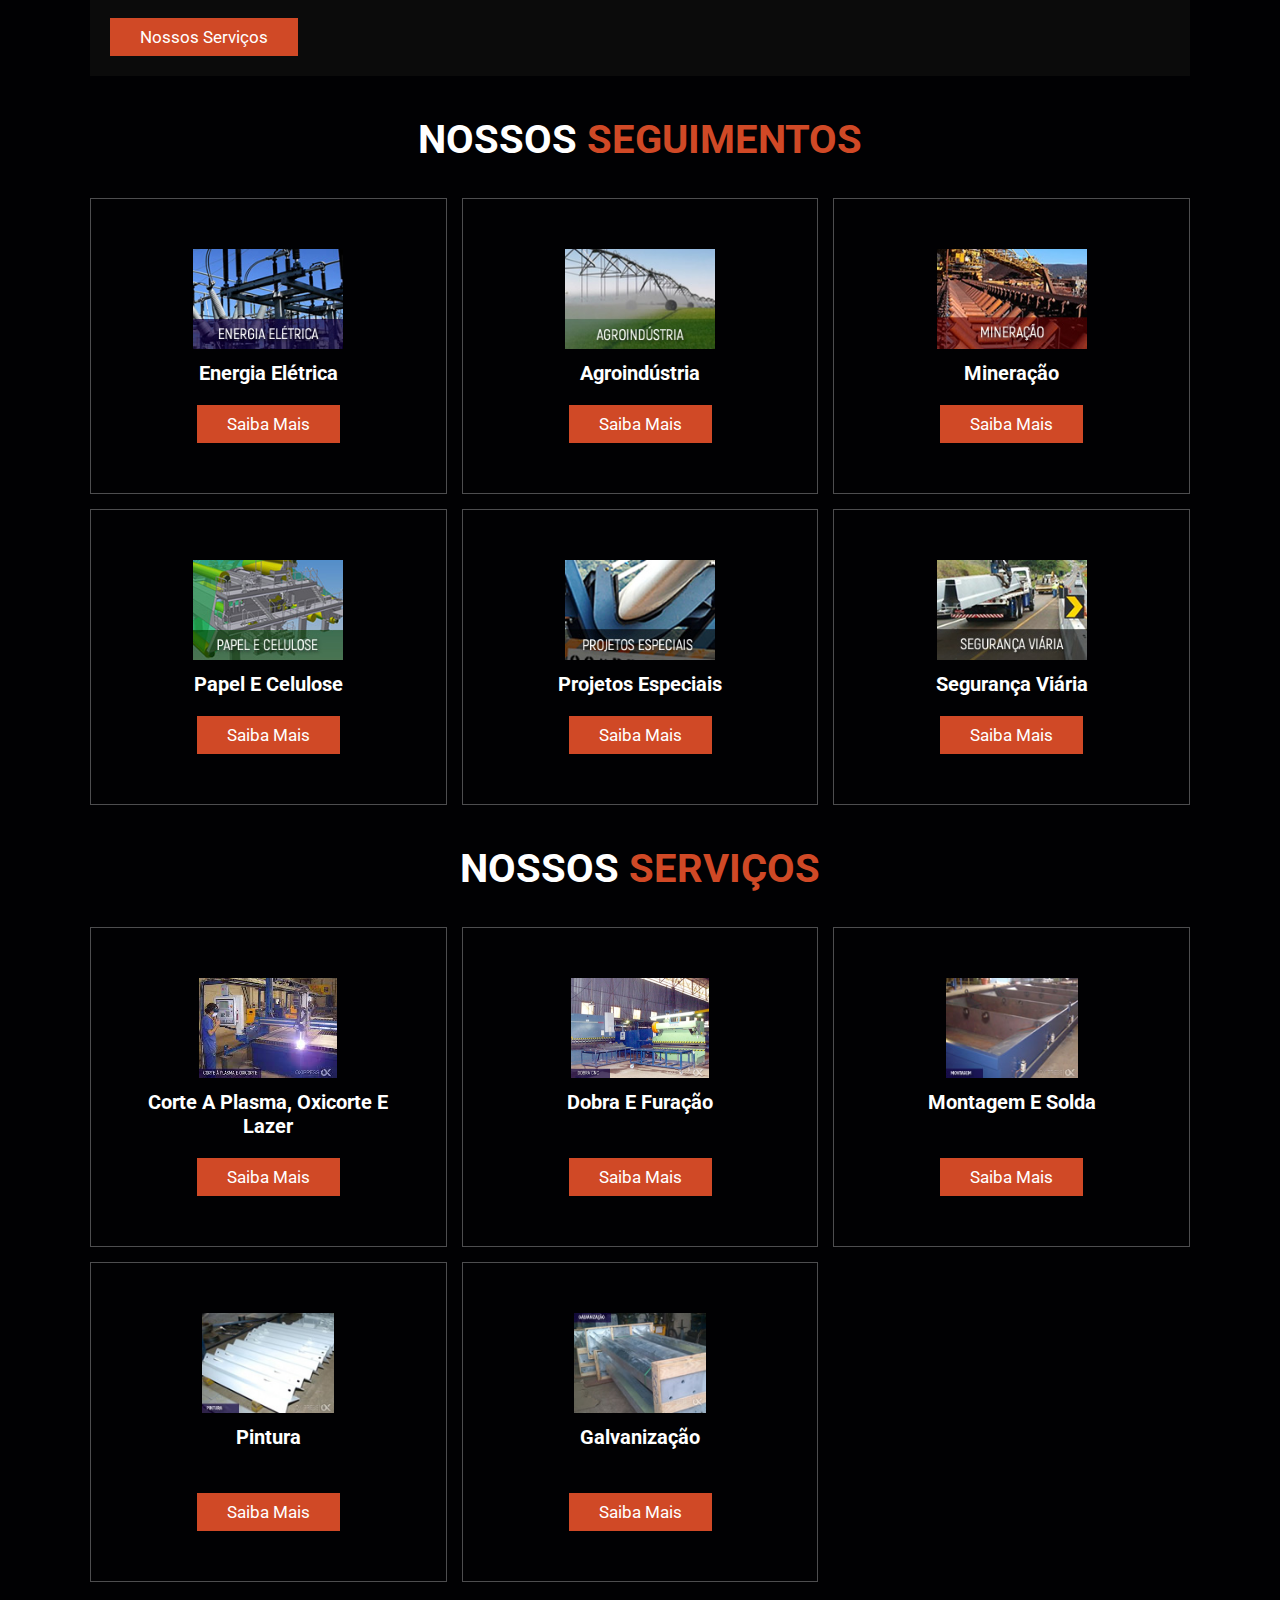
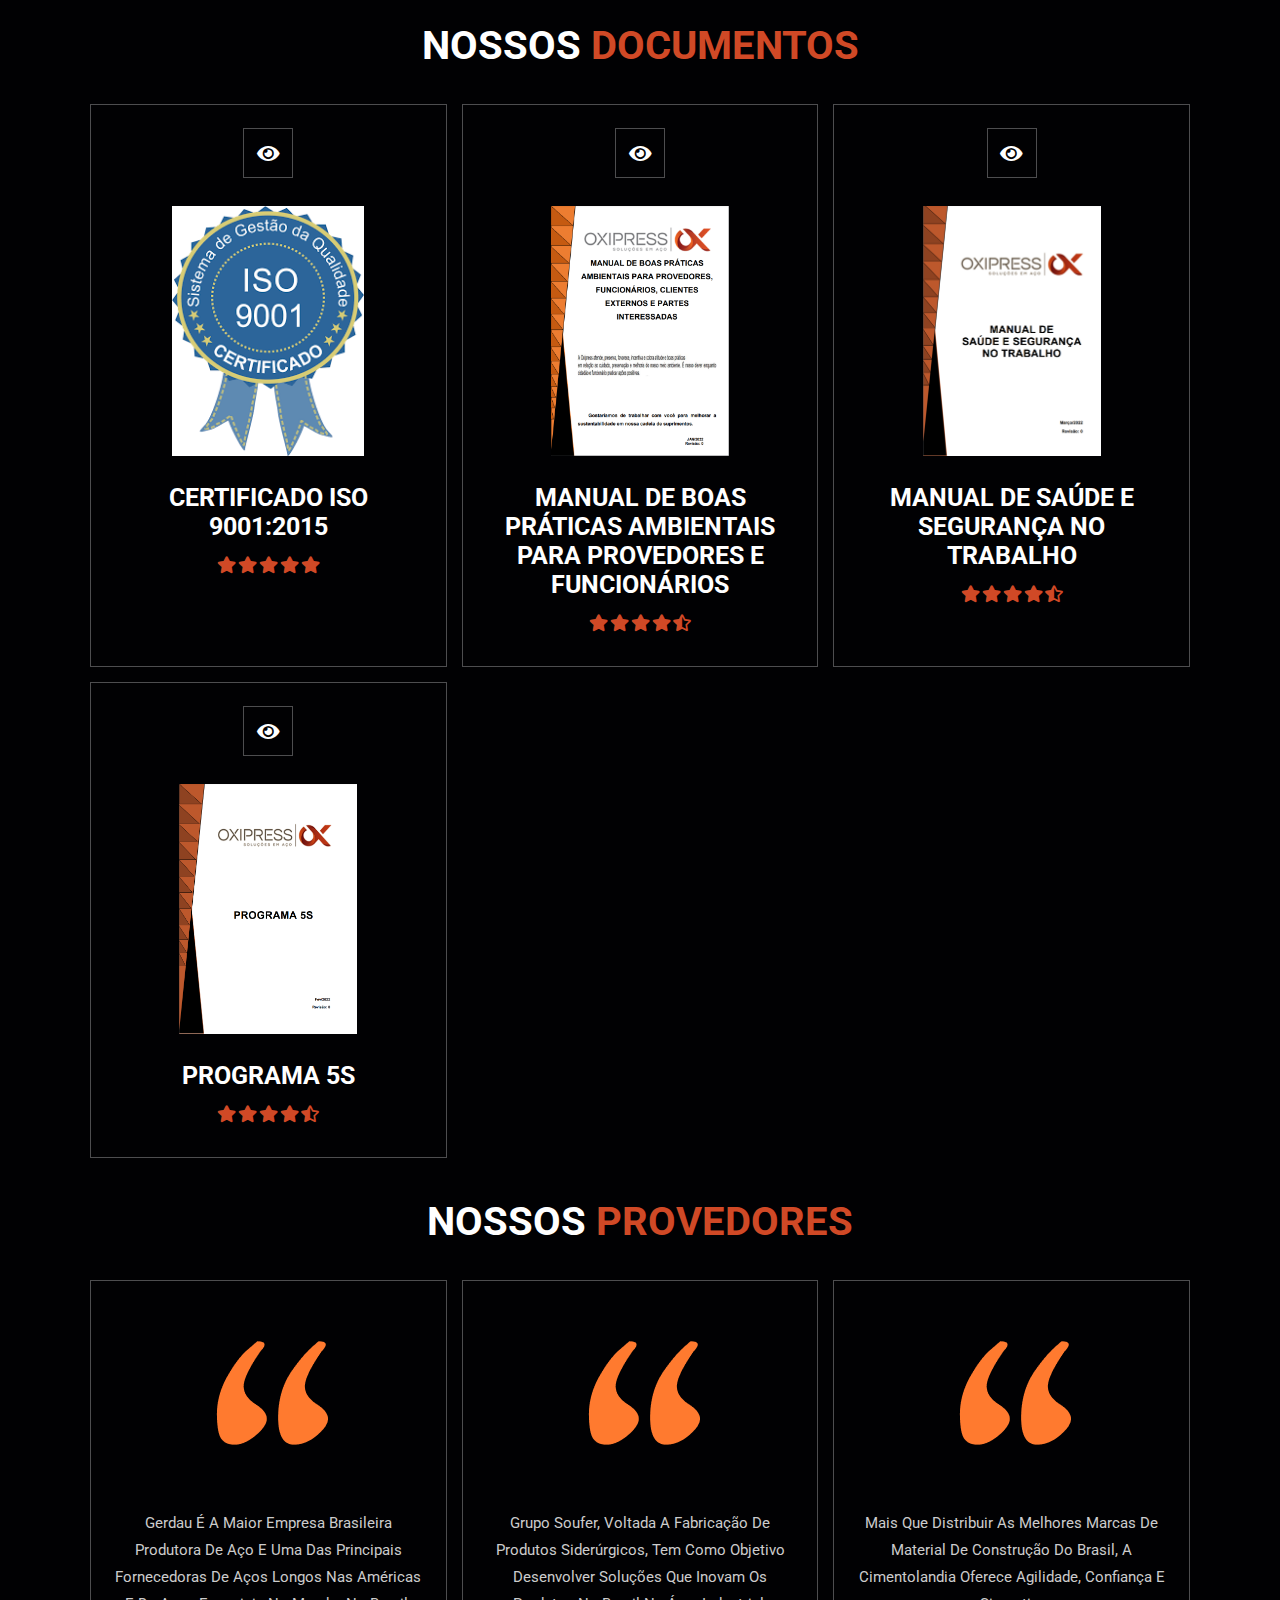
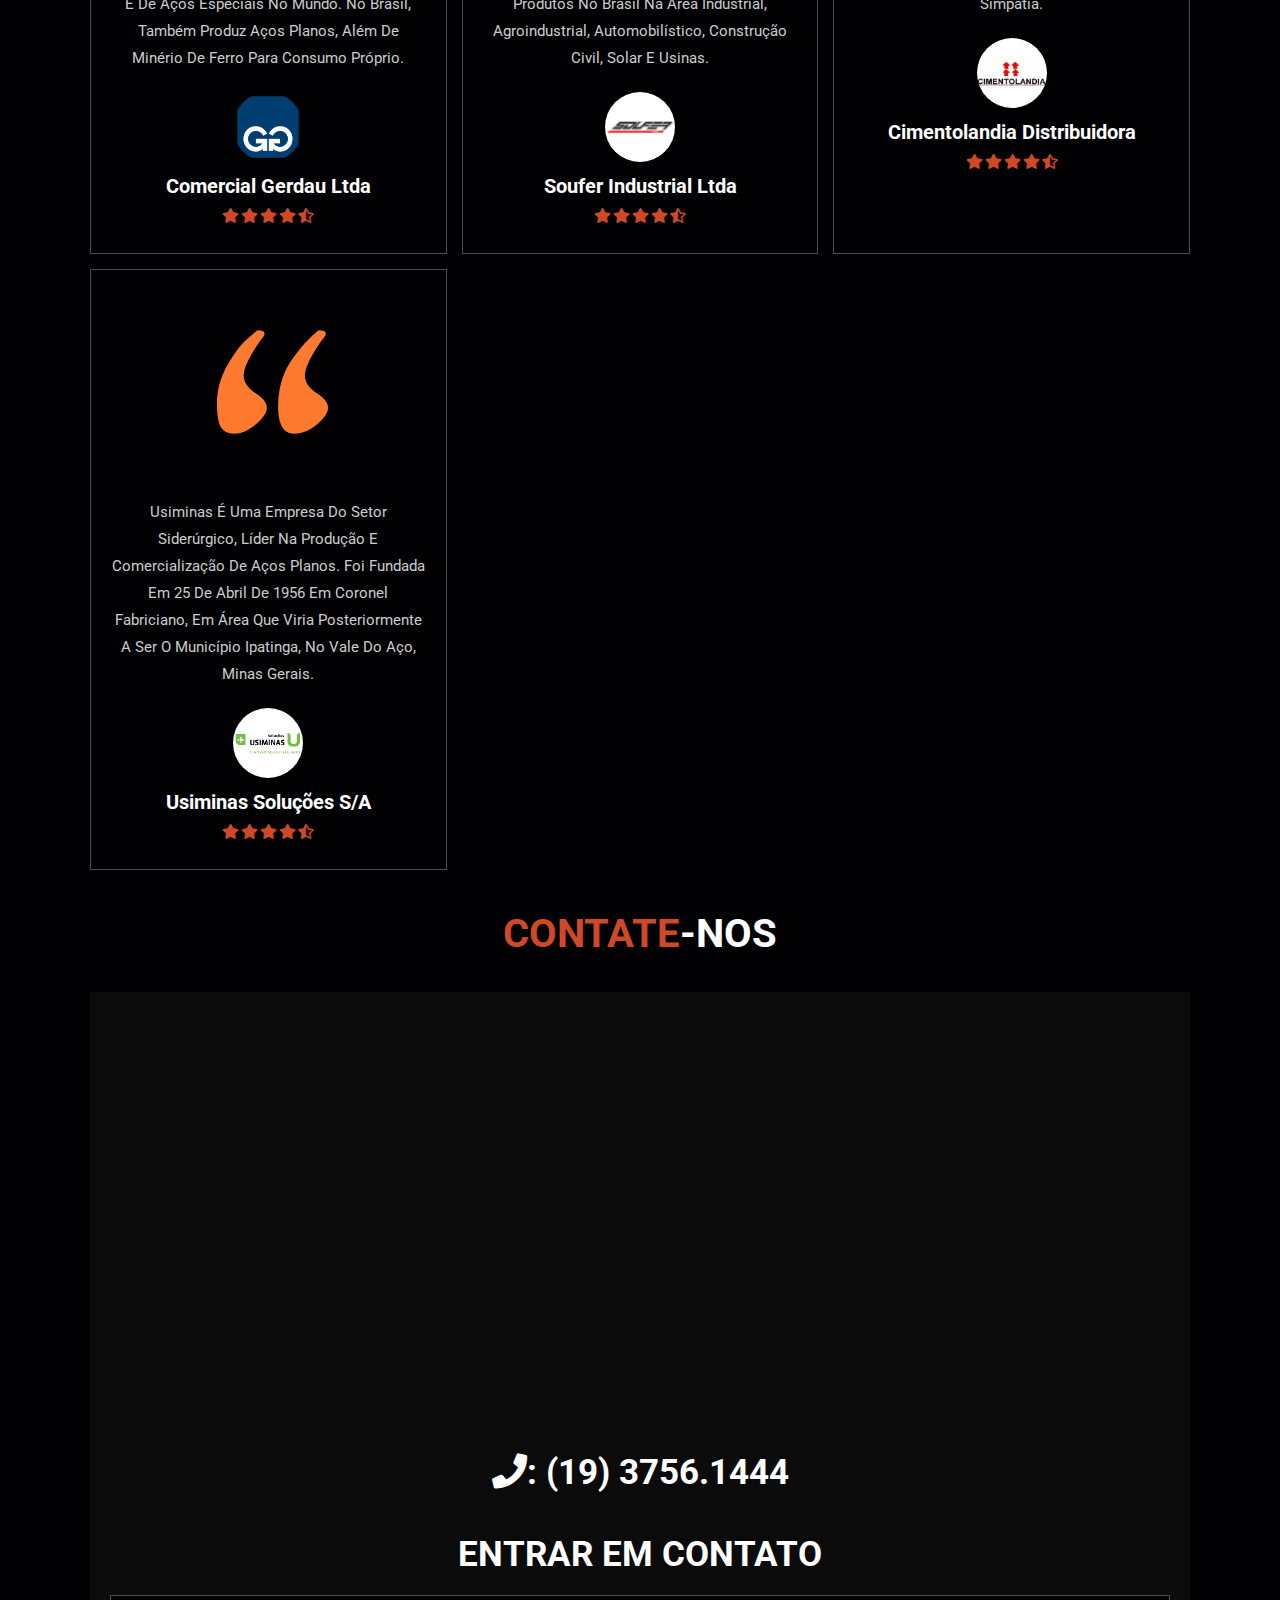
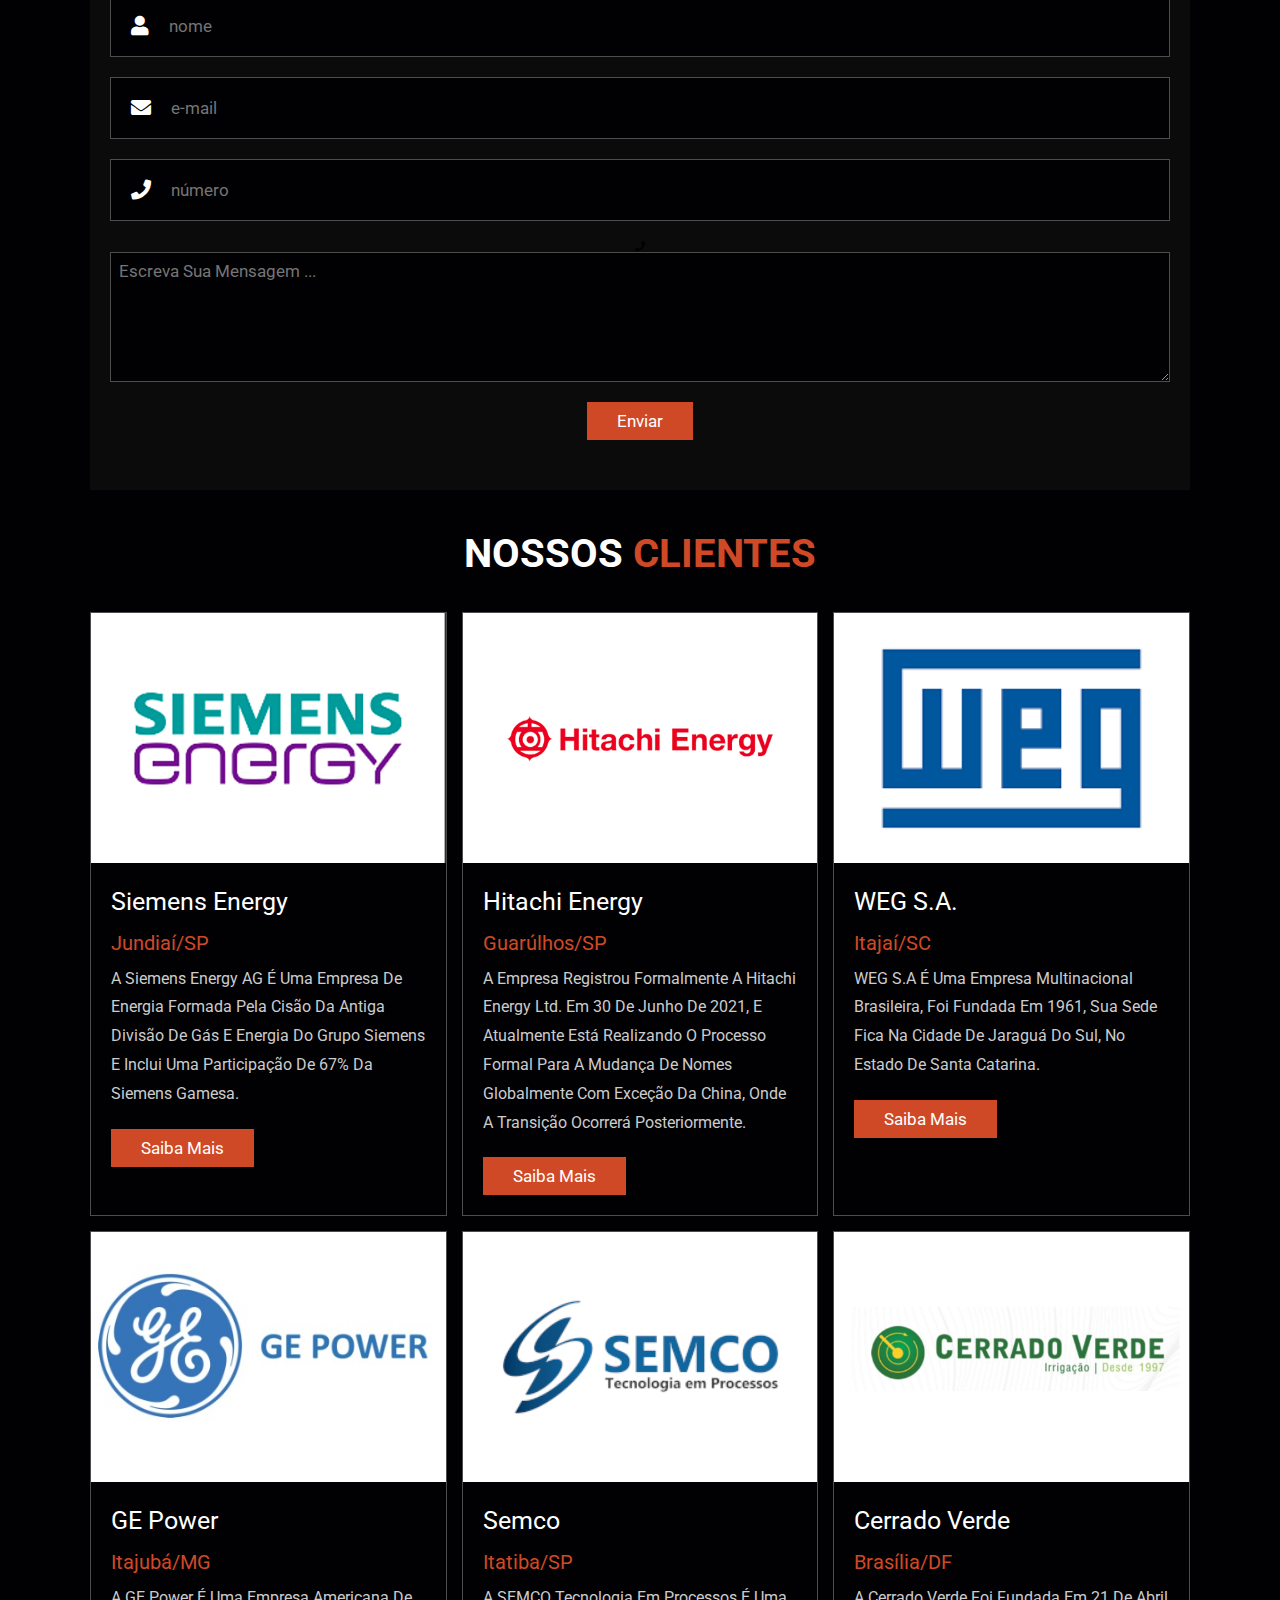
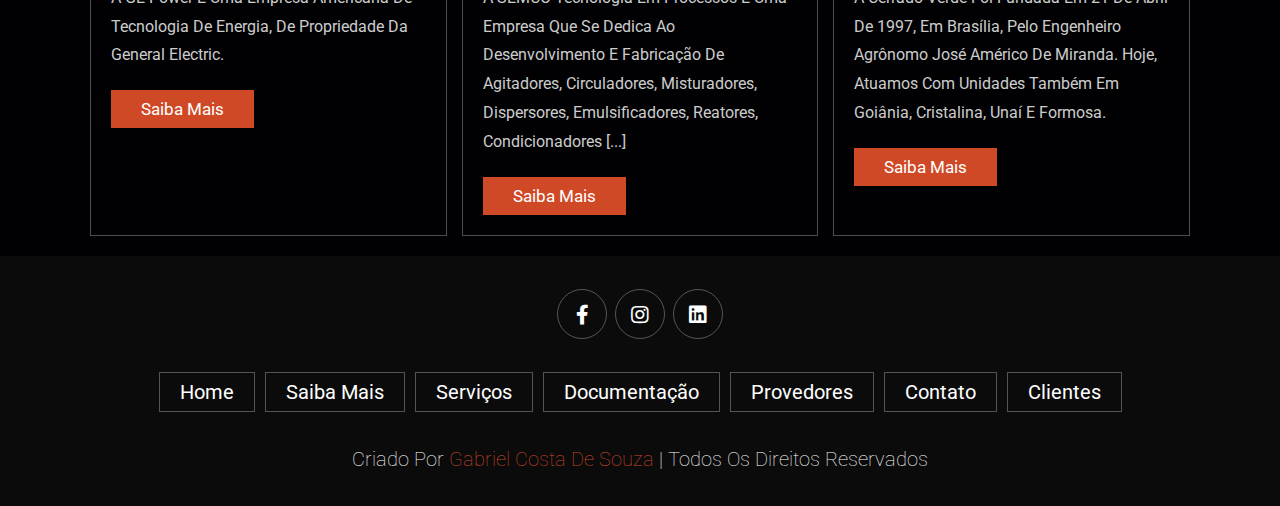
==== commit d167d8bd: "Update index.html" ====
--- a/index.html
+++ b/index.html
@@ -413,7 +413,7 @@
         <a href="#contact">contato</a>
         <a href="#blogs">clientes</a>
     </div>
-    <div class="credit">criado por <span><a href="https://api.whatsapp.com/send?phone=5519989600054" target="_blank">Gabriel Costa de Souza<a></span> | todos os direitos reservados</div>
+    <div class="credit">criado por <a href="https://api.whatsapp.com/send?phone=5519989680054" target="_blank"><span>Gabriel Costa de Souza</span></a> | todos os direitos reservados</div>
 </section>
 <!-- footer section ends -->
 
--- a/css/style.css
+++ b/css/style.css
@@ -568,21 +568,9 @@
     padding:1.5rem;
 }
 
-.footer .credit span{
-    color:var(--main-color);
-}
-
-
-
-
-
-
-
-
-
-
-
-
+.footer .credit a {
+    color:var(--main-color);
+}
 
 /* media queries  */
 @media (max-width:1046px){
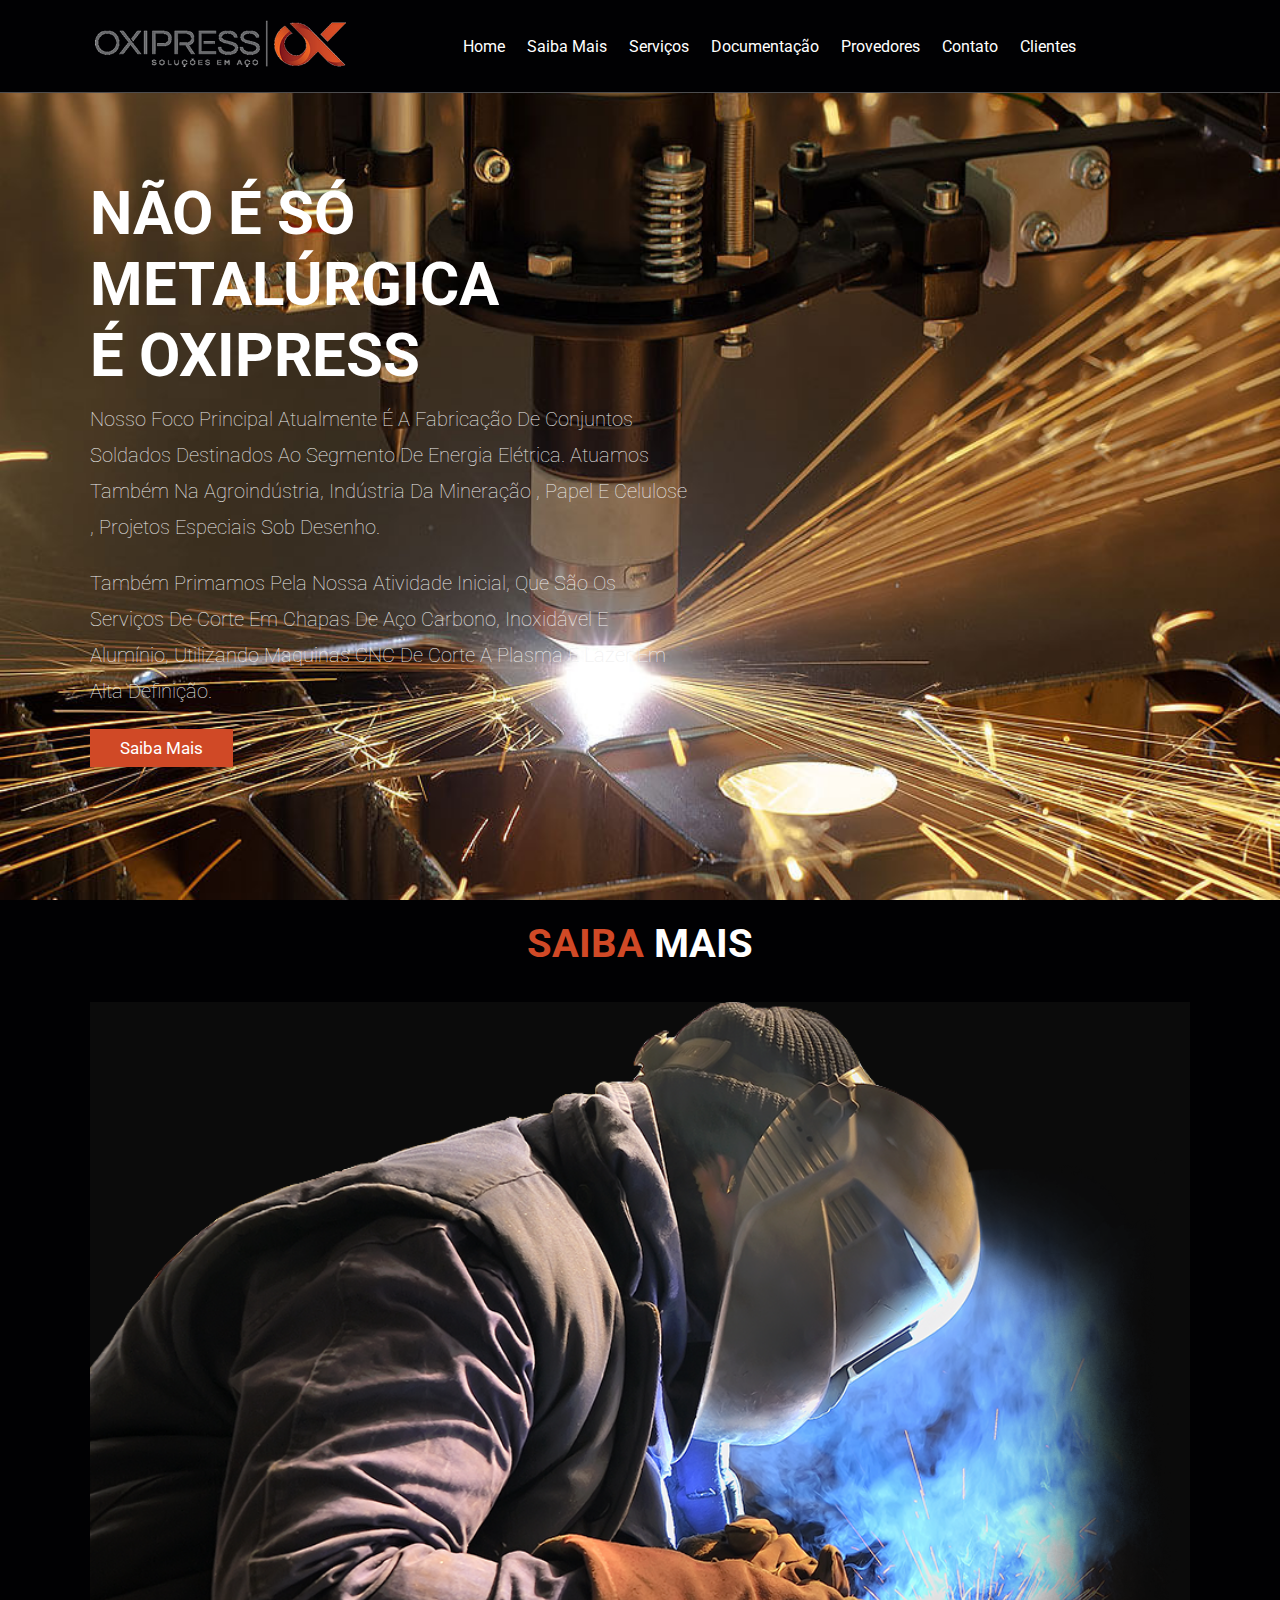
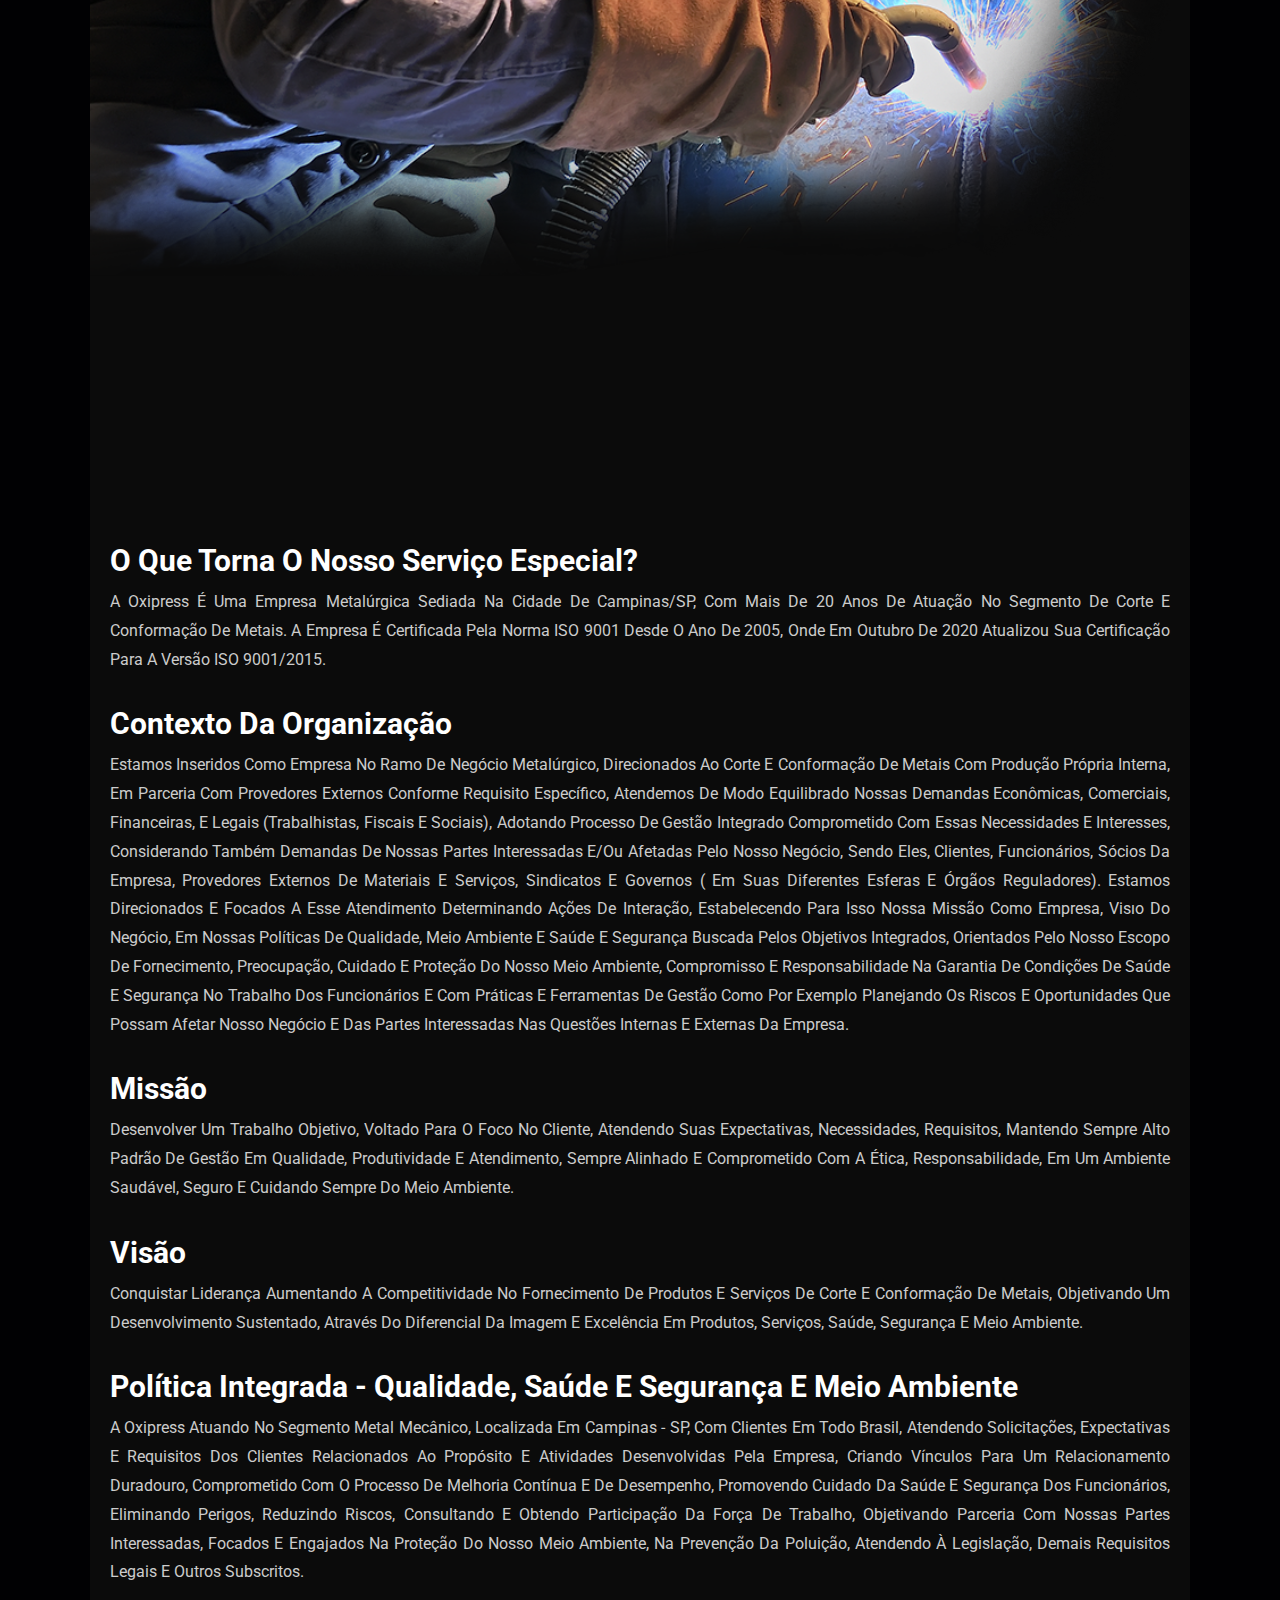
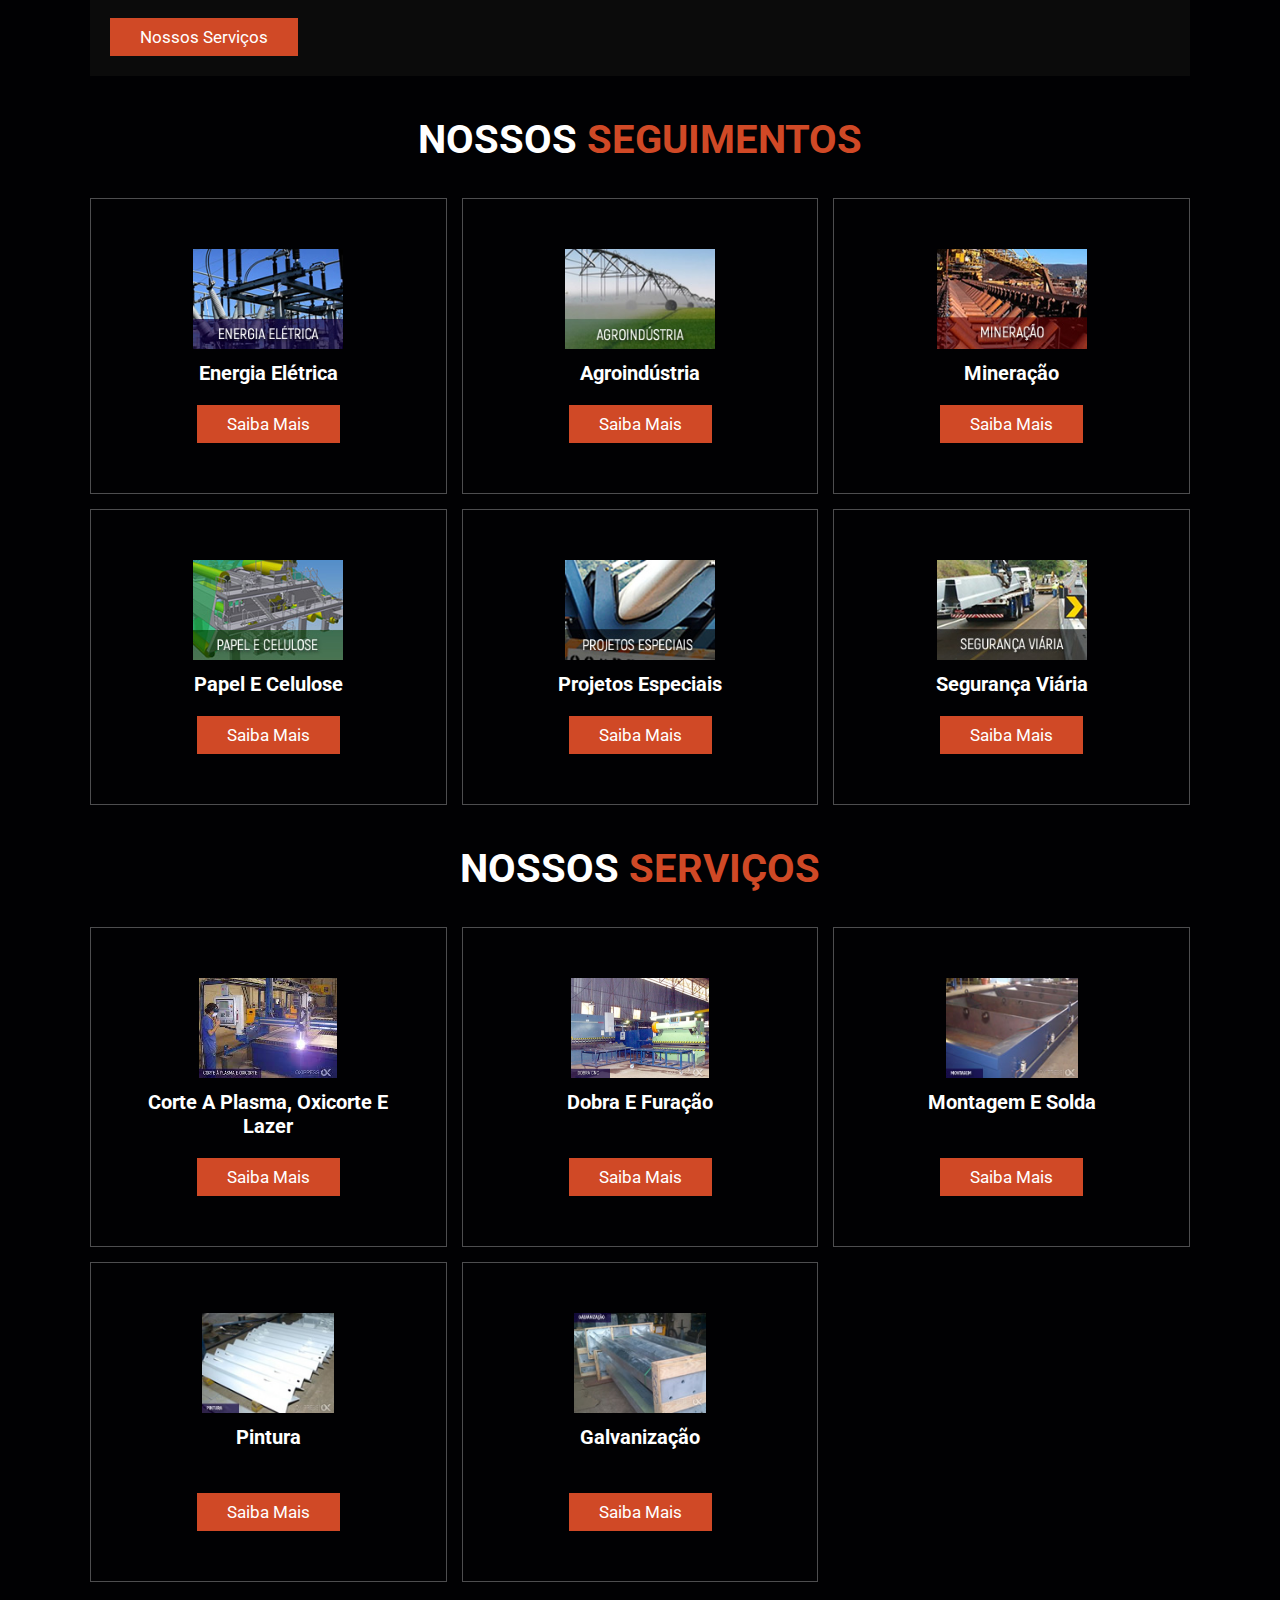
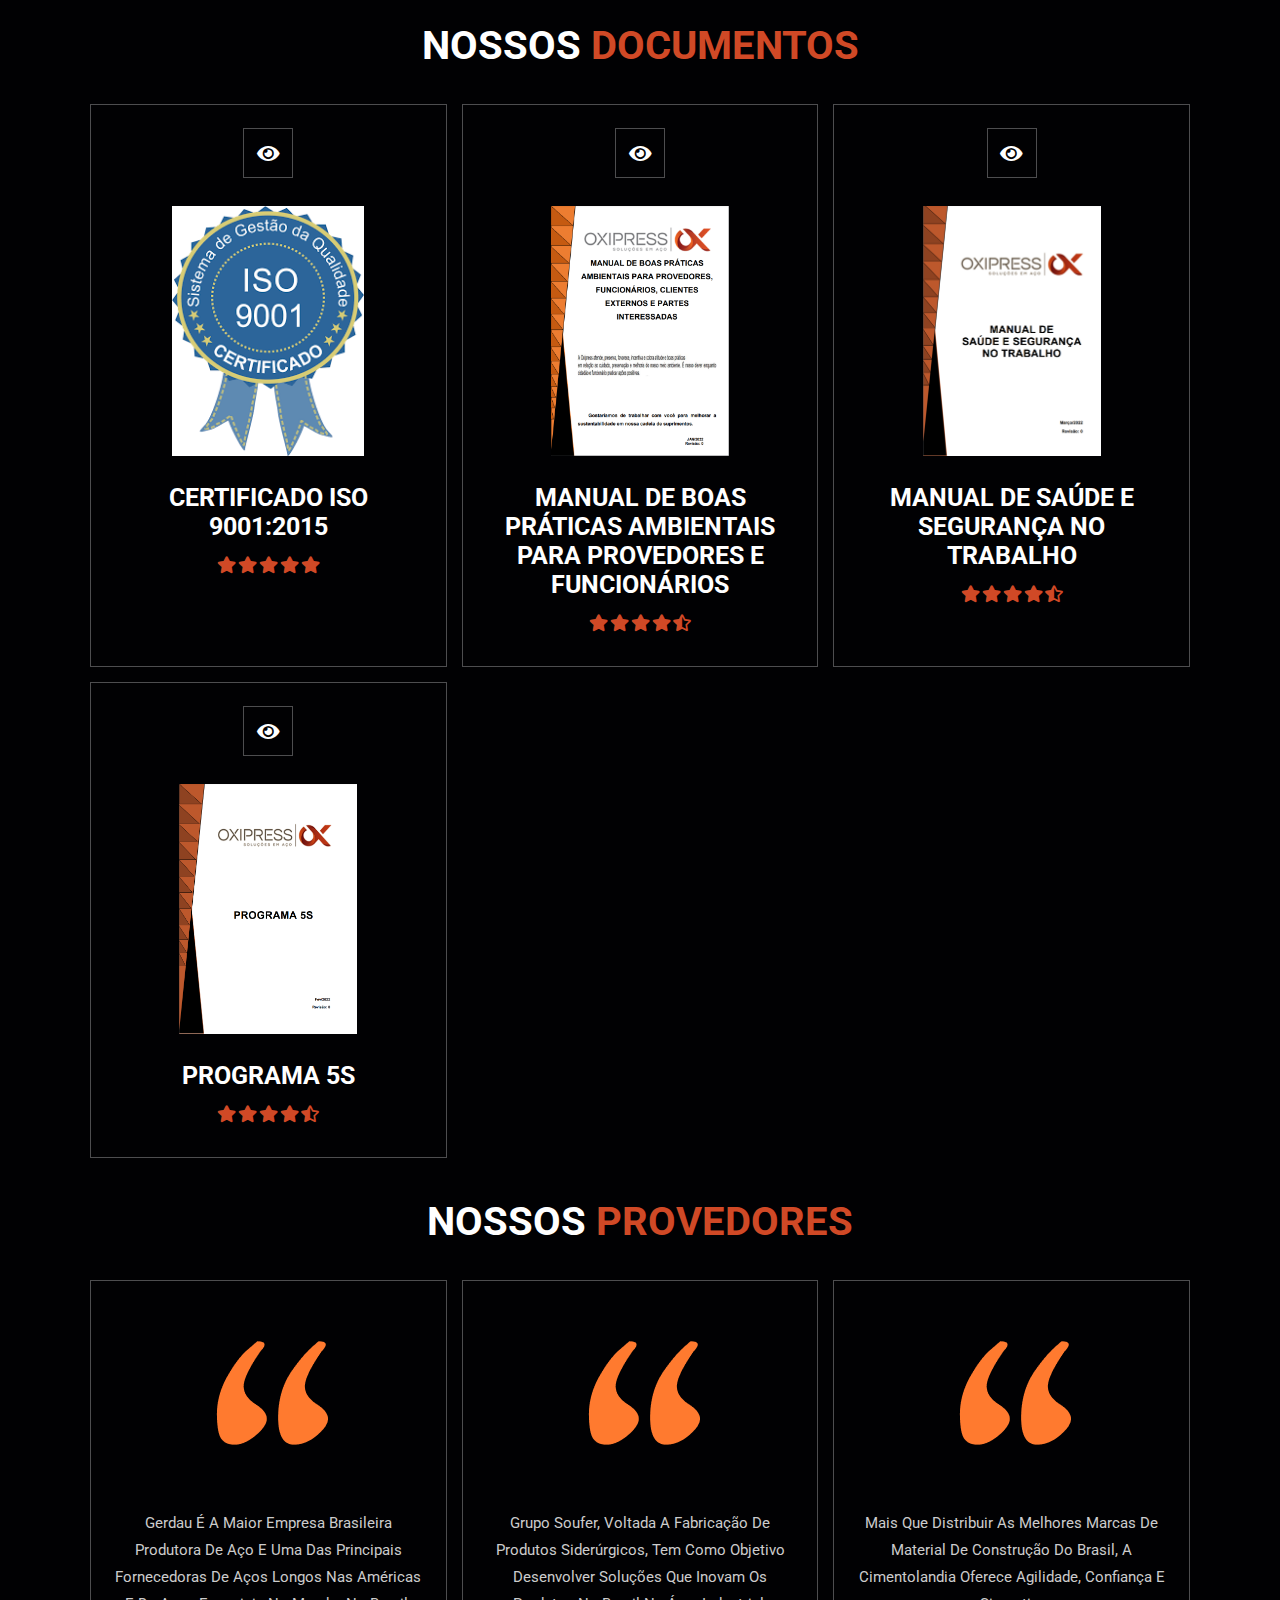
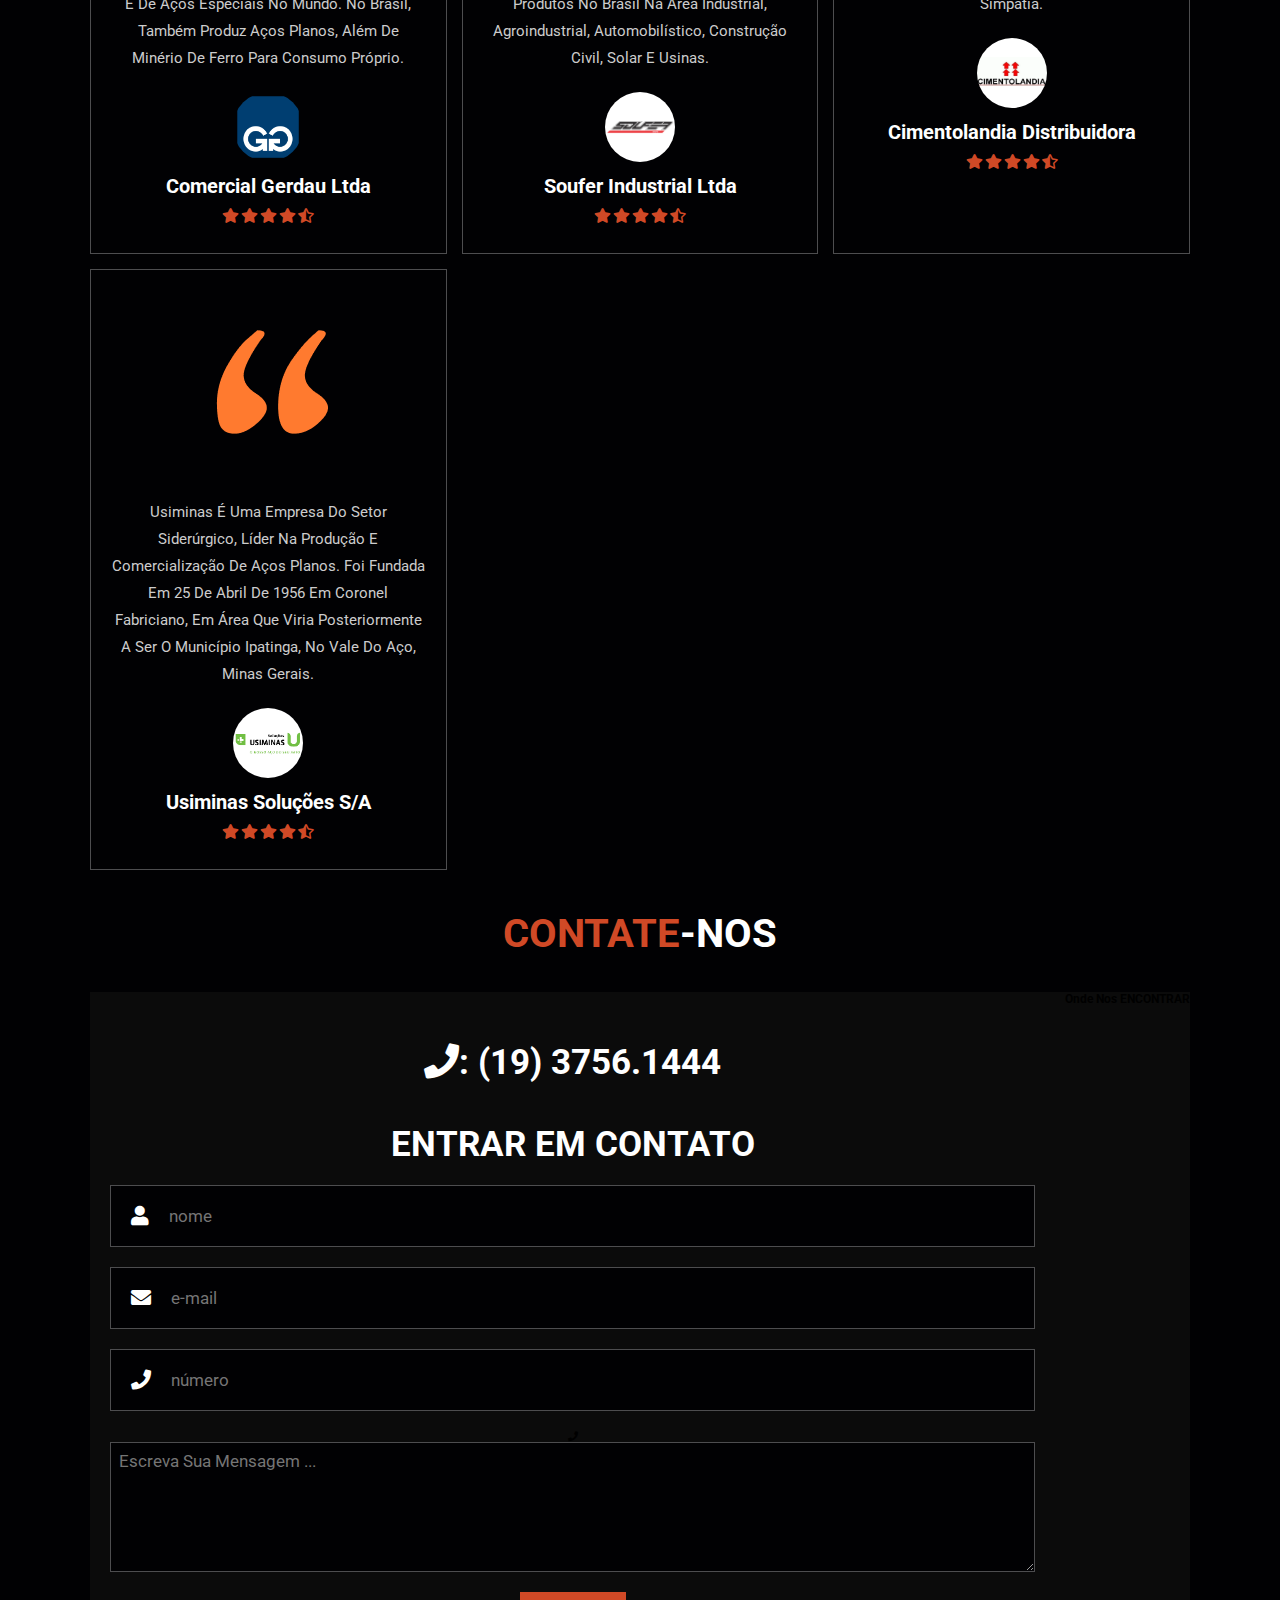
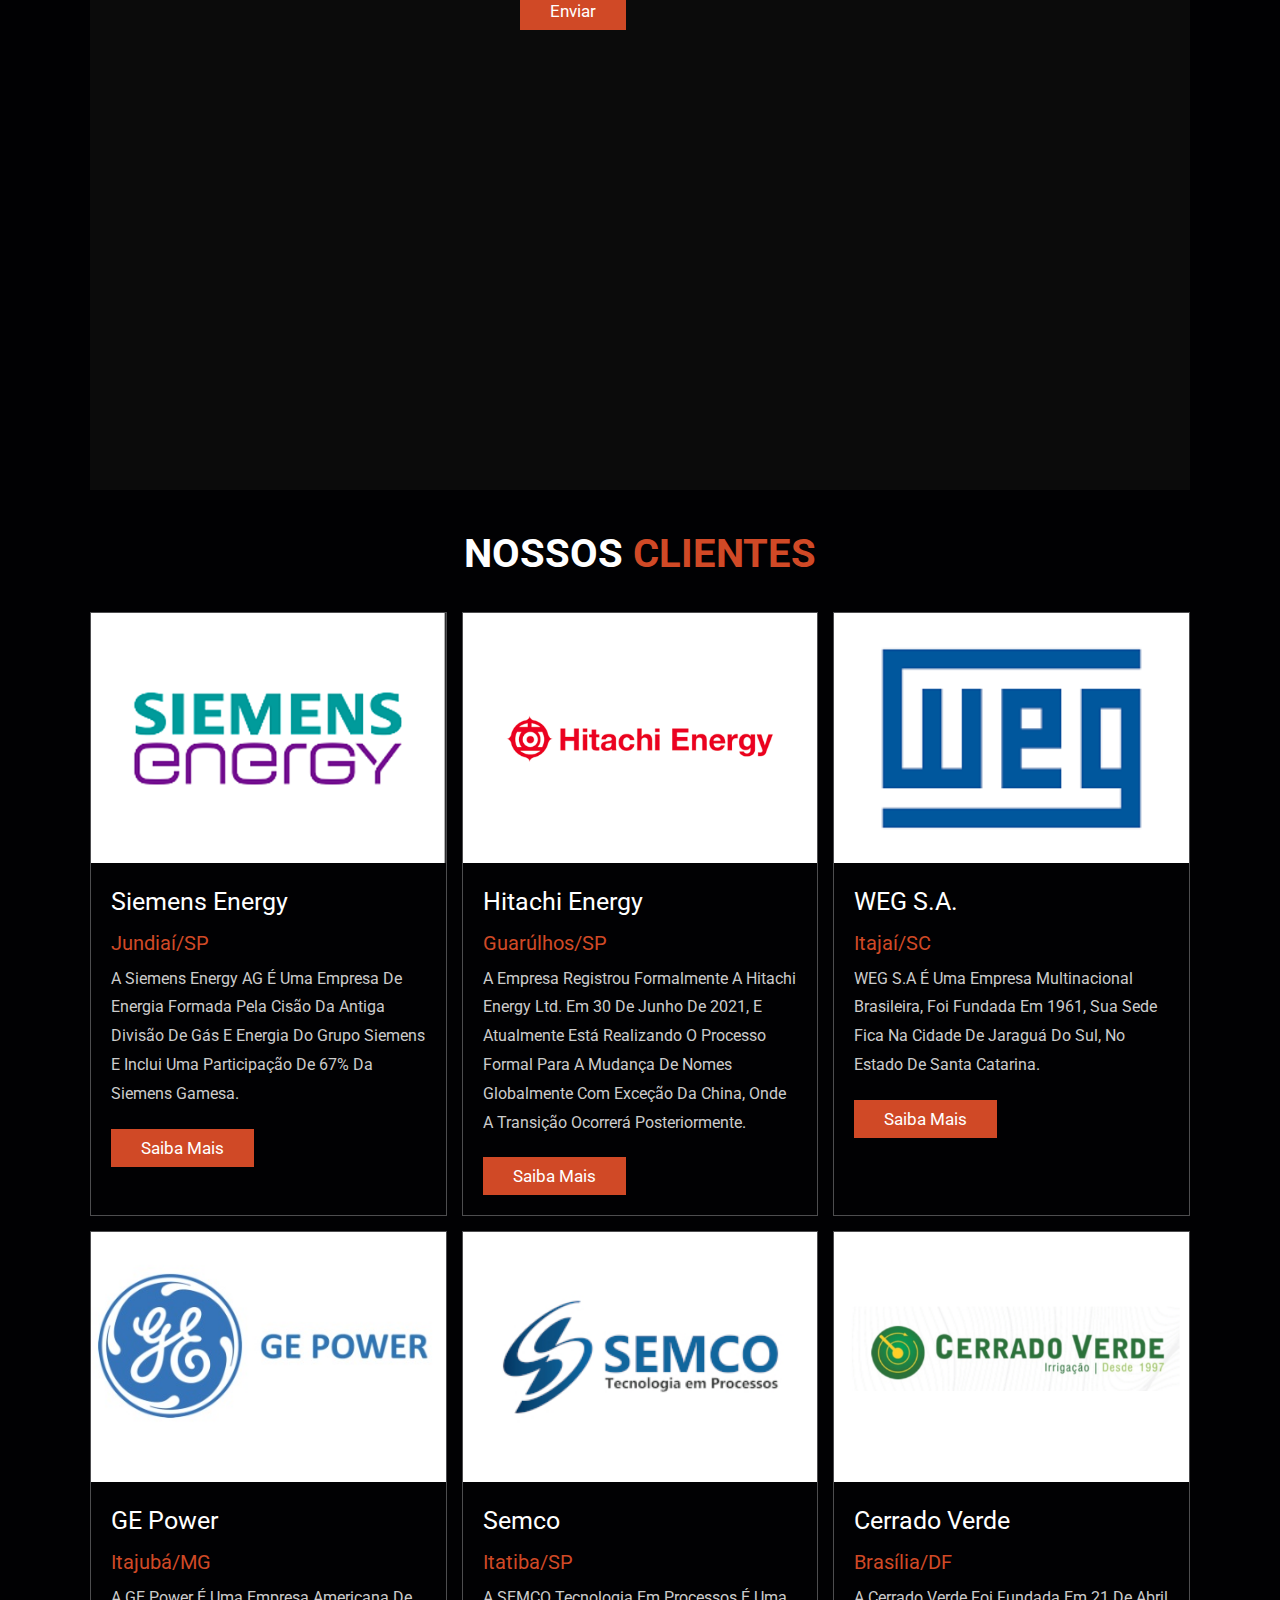
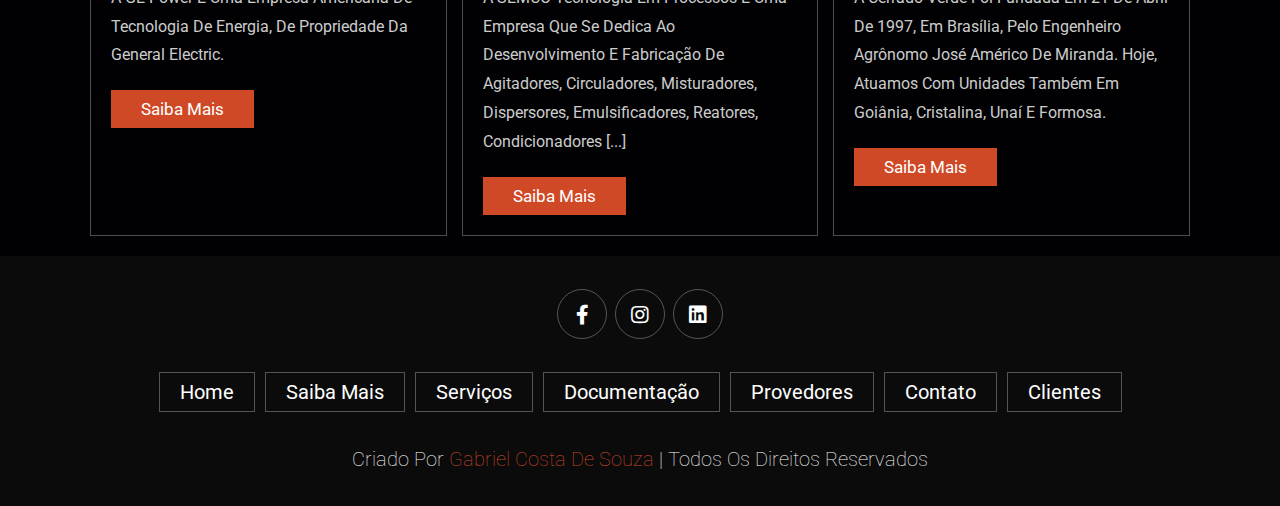
==== commit 67dfd5ad: "Update index.html" ====
--- a/index.html
+++ b/index.html
@@ -295,7 +295,6 @@
 <section class="contact" id="contact">
     <h1 class="heading"><span>contate</span>-nos</h1>
     <div class="row">
-        <iframe src="https://www.google.com/maps/embed?pb=!1m14!1m8!1m3!1d14707.470631355618!2d-47.0557387!3d-22.8443853!3m2!1i1024!2i768!4f13.1!3m3!1m2!1s0x0%3A0x7d245ce27611ceb1!2sOxipress+Corte+A%C3%A7o!5e0!3m2!1spt-BR!2sbr!4v1509716866413" width="100%" height="400" frameborder="0" style="border:0" allowfullscreen=""></iframe>
         <form action="https://formsubmit.co/vendas@oxipress.com.br" method="post">
             <h3><i class="fas fa-phone"></i>: <span>(19) 3756.1444</span><br><hr><br></h3>
 
@@ -318,6 +317,8 @@
             </div>
             <input type="submit" value="enviar" class="btn">
         </form>
+        <h3>Onde nos <span>ENCONTRAR</span></h3>
+        <iframe src="https://www.google.com/maps/embed?pb=!1m14!1m8!1m3!1d14707.470631355618!2d-47.0557387!3d-22.8443853!3m2!1i1024!2i768!4f13.1!3m3!1m2!1s0x0%3A0x7d245ce27611ceb1!2sOxipress+Corte+A%C3%A7o!5e0!3m2!1spt-BR!2sbr!4v1509716866413" width="100%" height="400" frameborder="0" style="border:0" allowfullscreen=""></iframe>
     </div>
 </section>
 <!-- contact section ends -->
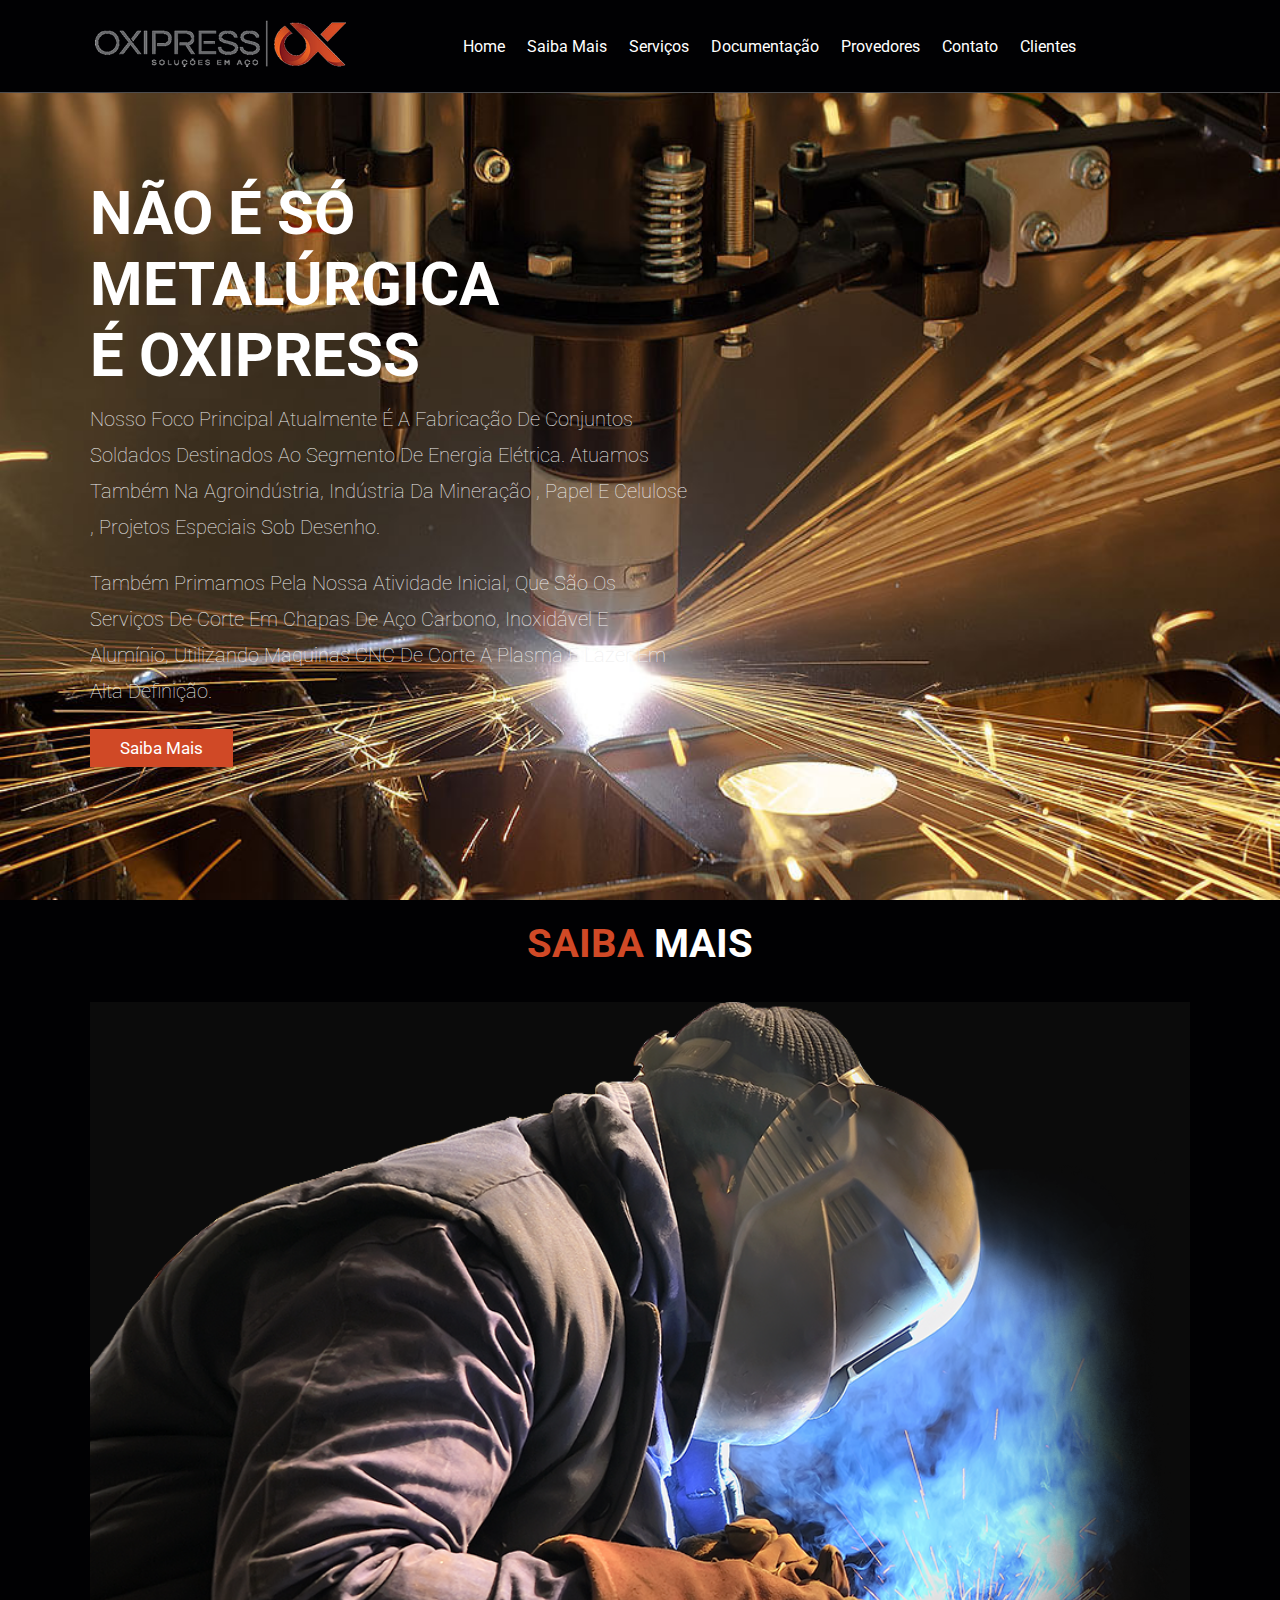
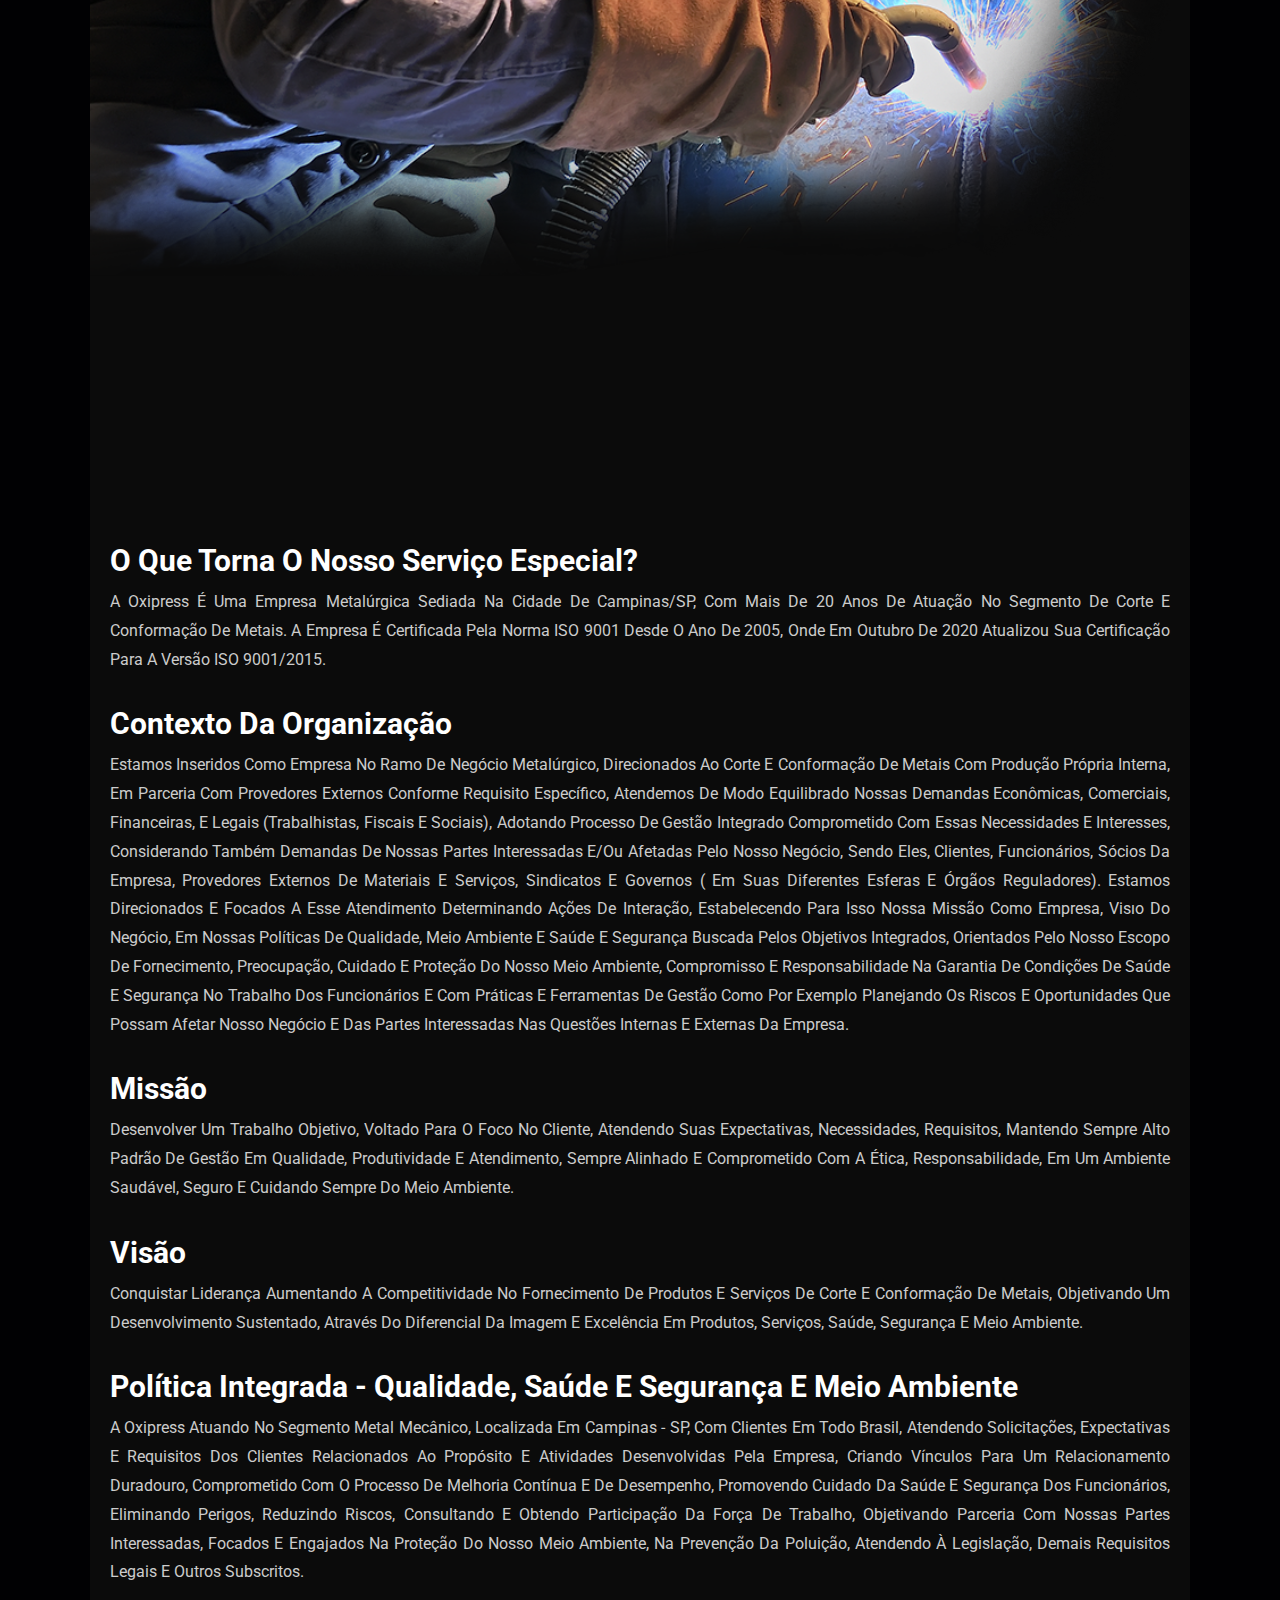
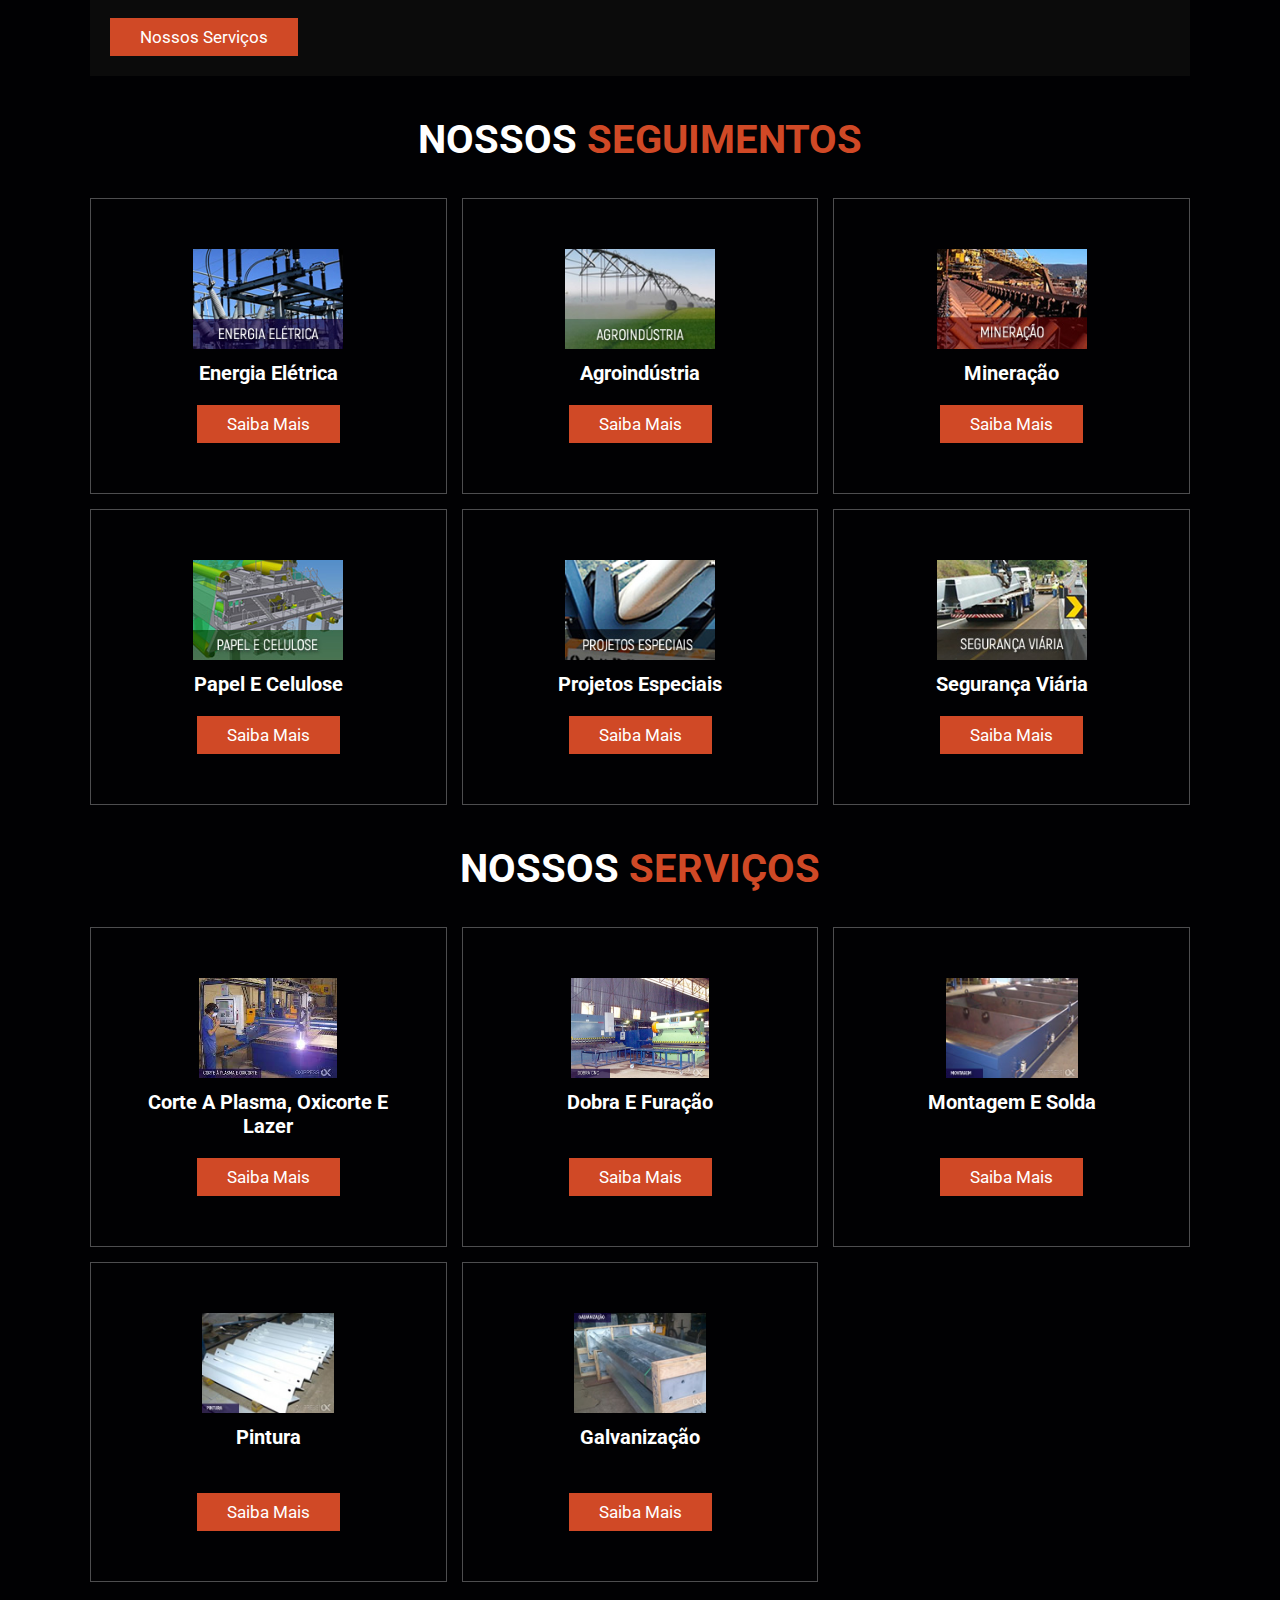
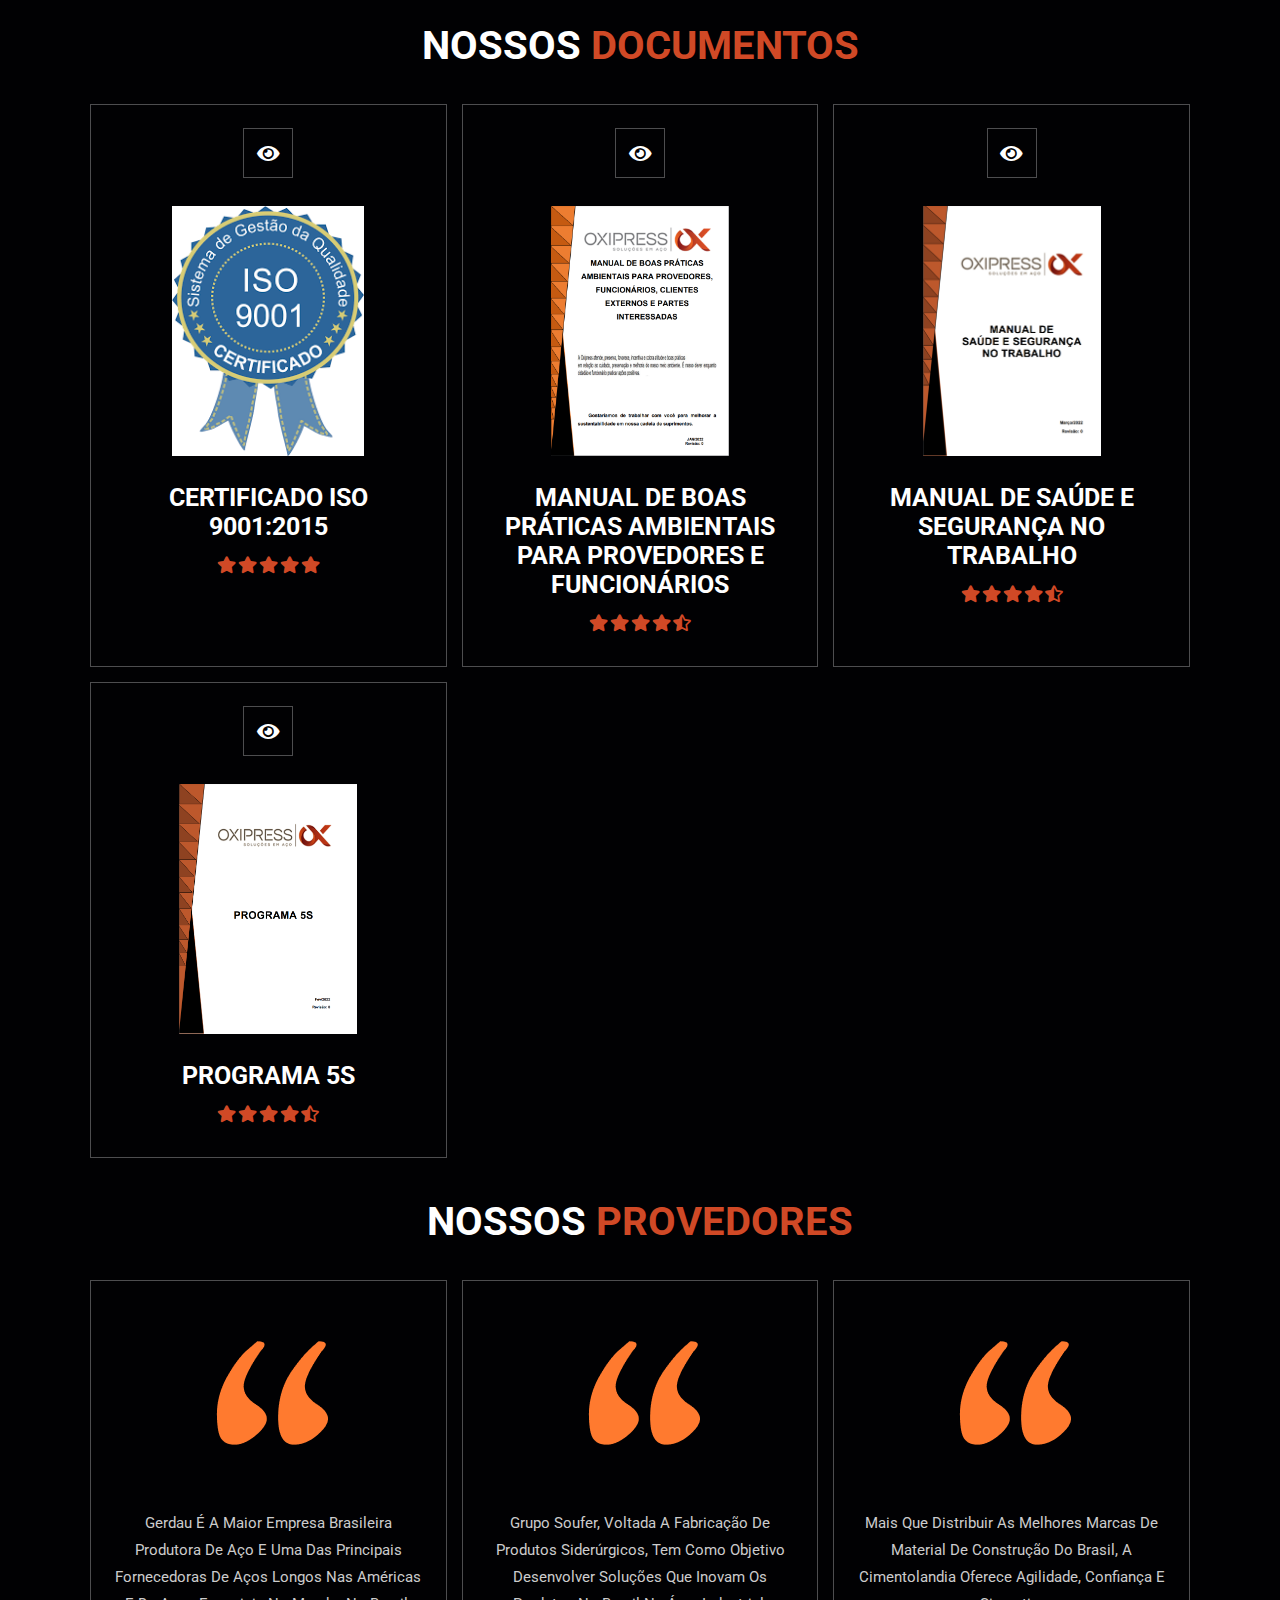
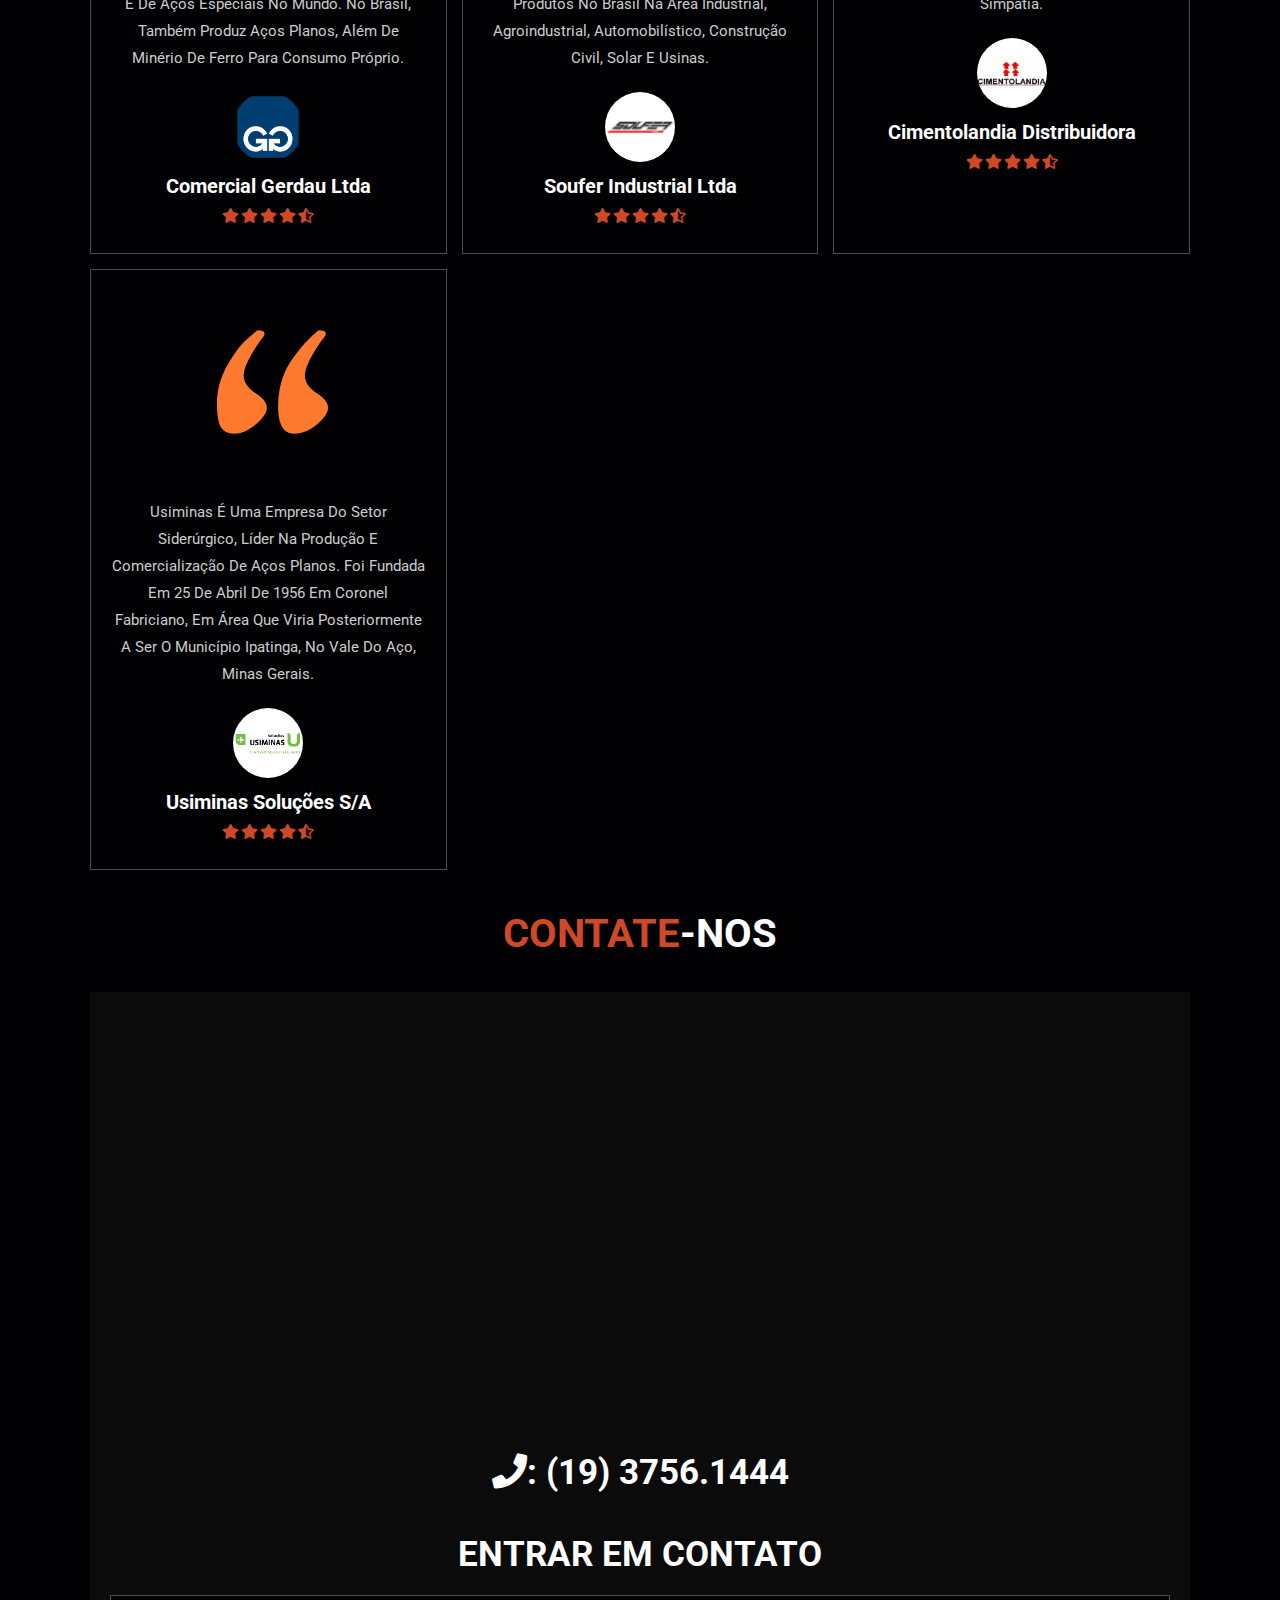
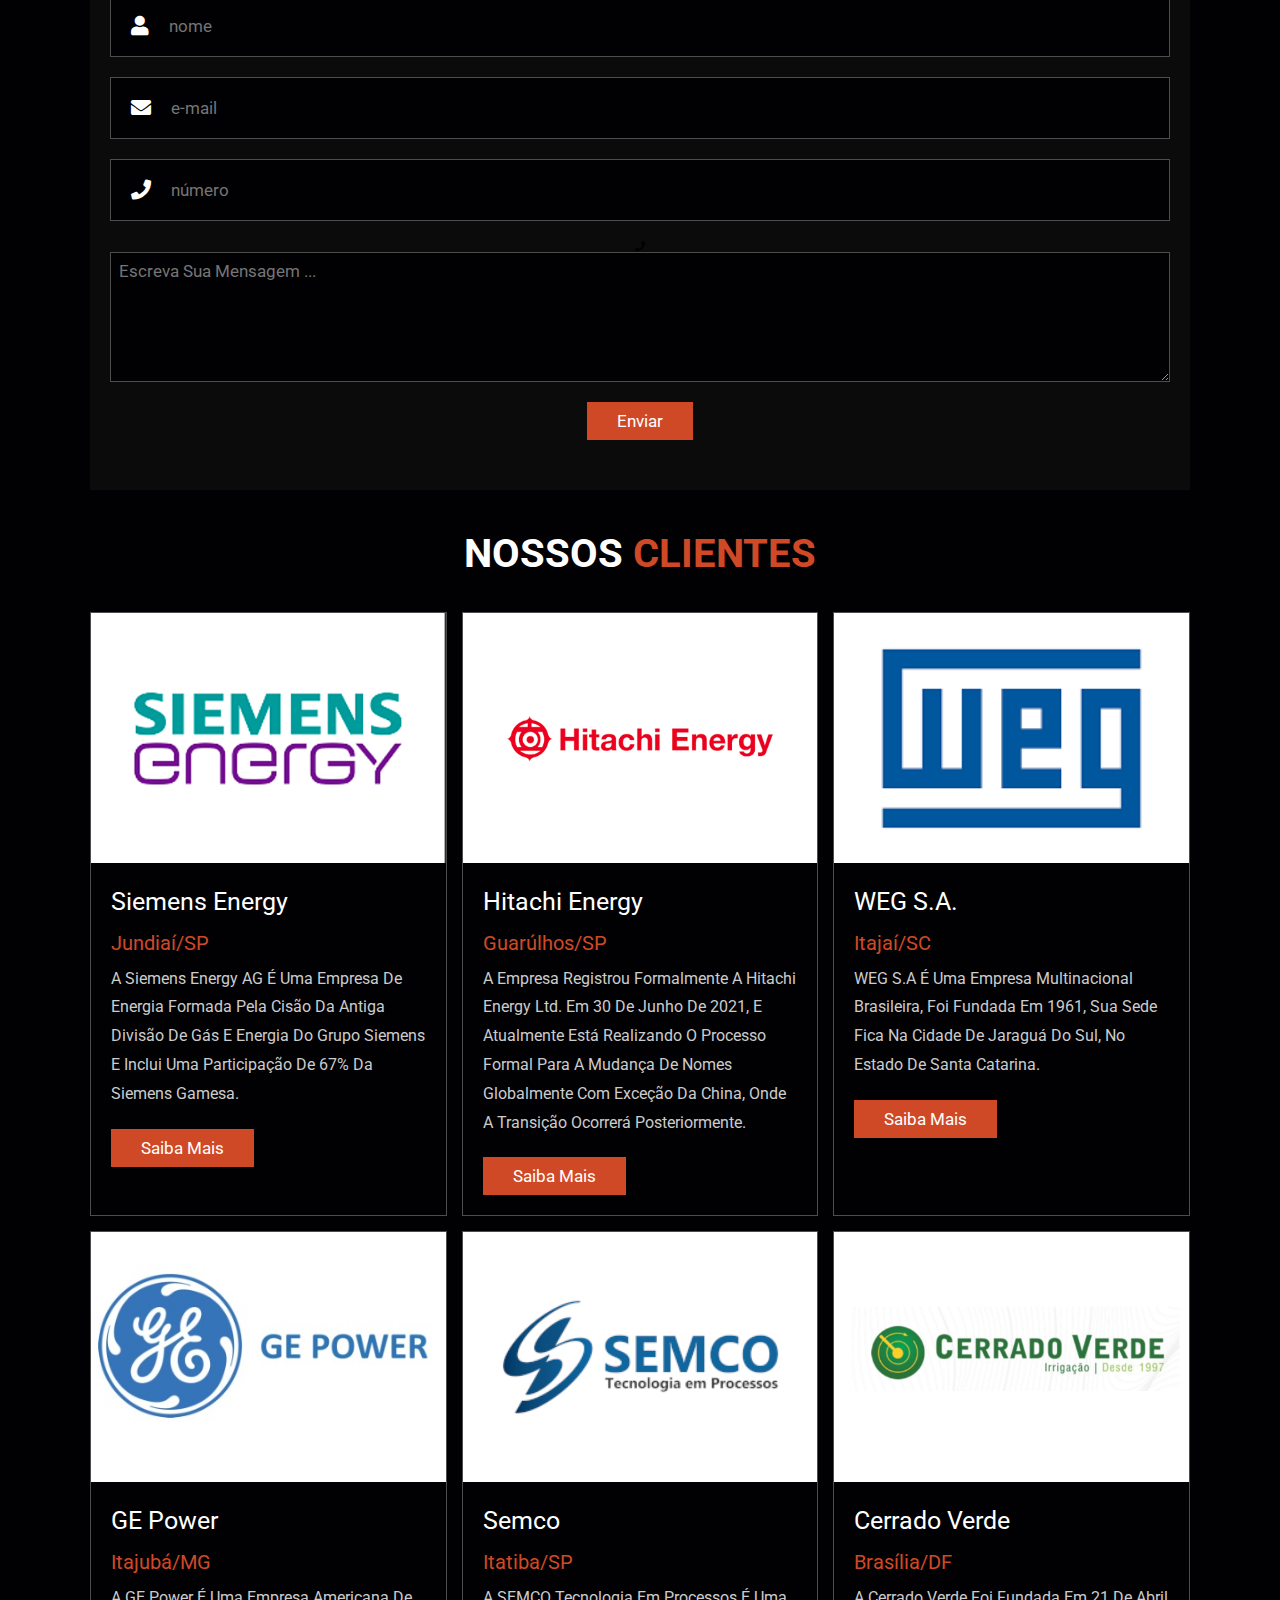
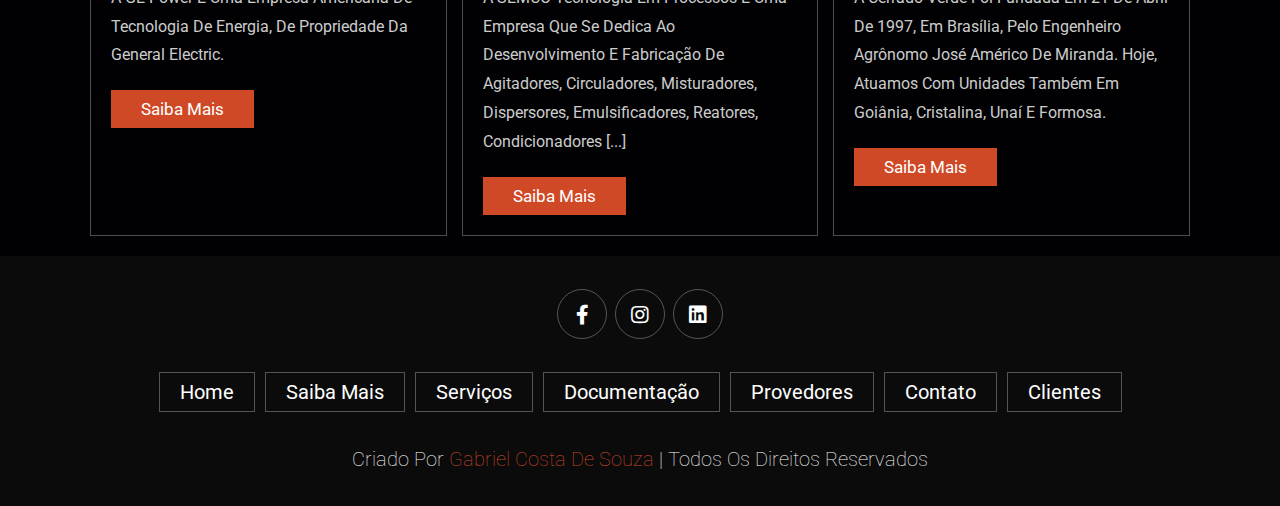
==== commit 7269ad31: "Update index.html" ====
--- a/index.html
+++ b/index.html
@@ -295,6 +295,7 @@
 <section class="contact" id="contact">
     <h1 class="heading"><span>contate</span>-nos</h1>
     <div class="row">
+        <iframe src="https://www.google.com/maps/embed?pb=!1m14!1m8!1m3!1d14707.470631355618!2d-47.0557387!3d-22.8443853!3m2!1i1024!2i768!4f13.1!3m3!1m2!1s0x0%3A0x7d245ce27611ceb1!2sOxipress+Corte+A%C3%A7o!5e0!3m2!1spt-BR!2sbr!4v1509716866413" width="100%" height="400" frameborder="0" style="border:0" allowfullscreen=""></iframe>
         <form action="https://formsubmit.co/vendas@oxipress.com.br" method="post">
             <h3><i class="fas fa-phone"></i>: <span>(19) 3756.1444</span><br><hr><br></h3>
 
@@ -317,9 +318,7 @@
             </div>
             <input type="submit" value="enviar" class="btn">
         </form>
-        <h3>Onde nos <span>ENCONTRAR</span></h3>
-        <iframe src="https://www.google.com/maps/embed?pb=!1m14!1m8!1m3!1d14707.470631355618!2d-47.0557387!3d-22.8443853!3m2!1i1024!2i768!4f13.1!3m3!1m2!1s0x0%3A0x7d245ce27611ceb1!2sOxipress+Corte+A%C3%A7o!5e0!3m2!1spt-BR!2sbr!4v1509716866413" width="100%" height="400" frameborder="0" style="border:0" allowfullscreen=""></iframe>
-    </div>
+        </div>
 </section>
 <!-- contact section ends -->
 
